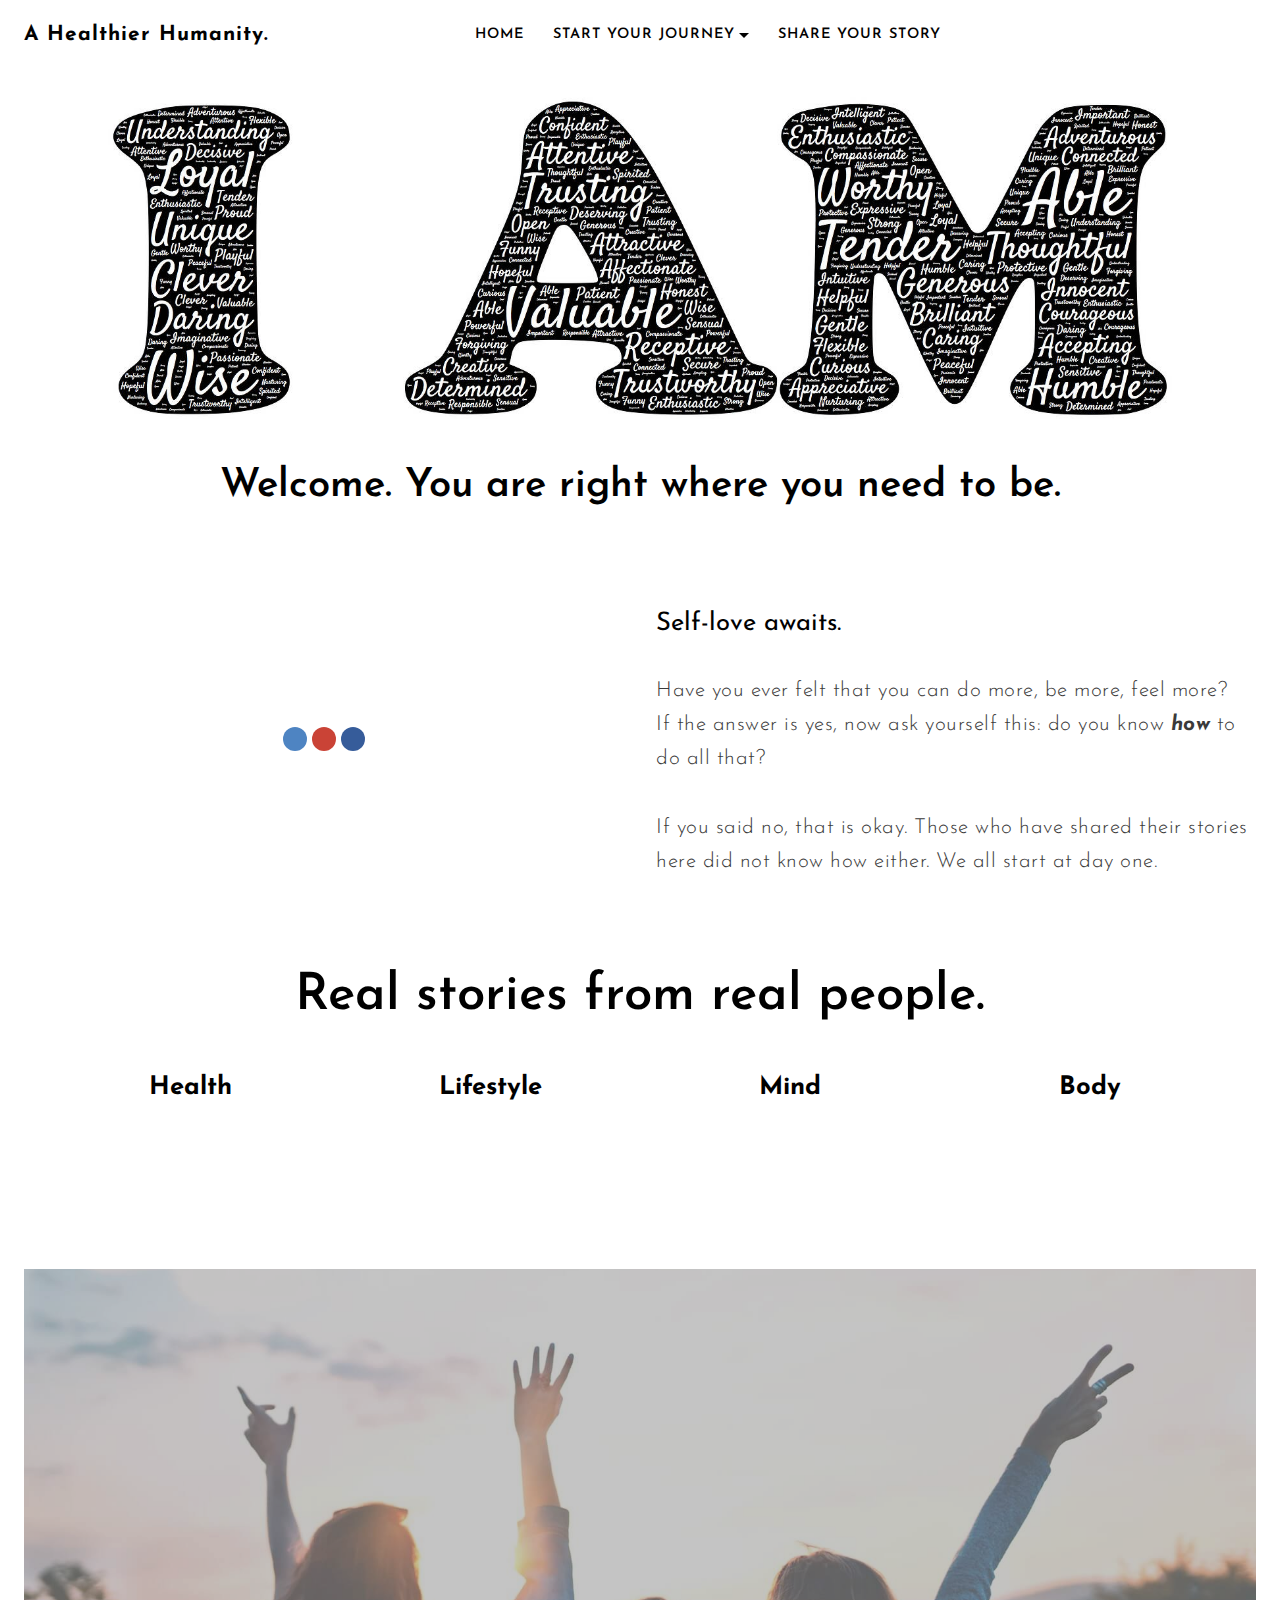
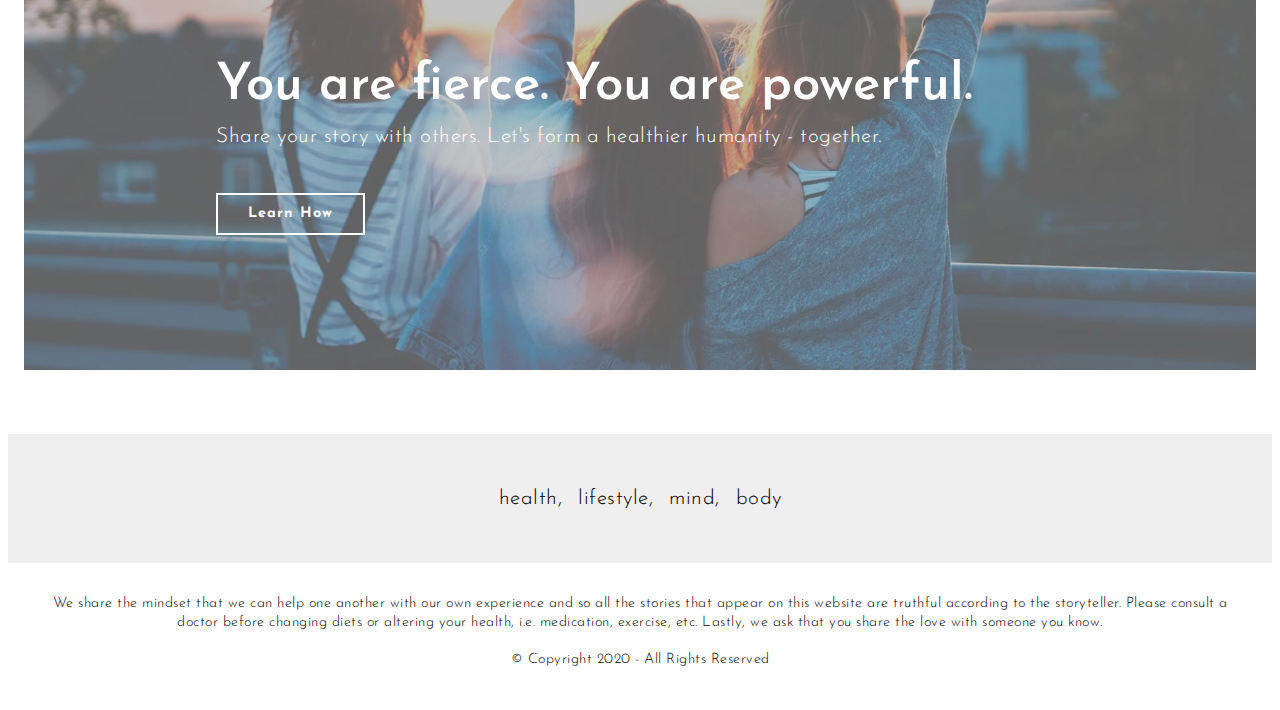
==== index.html @ 227a5965 "create github pages" ====
<!DOCTYPE html>
<html amp >
<head>
  <!-- Site made with Mobirise Website Builder v4.11.5, https://mobirise.com -->
  <meta charset="UTF-8">
  <meta http-equiv="X-UA-Compatible" content="IE=edge">
  <meta name="generator" content="Mobirise v4.11.5, mobirise.com">
  <meta name="viewport" content="width=device-width, initial-scale=1, minimum-scale=1">
  <link rel="shortcut icon" href="assets/images/94c85da1-ae36-4e20-93d0-7b2ddb6485ac-1-201-a.jpeg" type="image/x-icon">
  <meta name="description" content="">
  
  <title>Home</title>
  
<link rel="canonical" href="https://techniqsupport.github.io/ahealthierhumanity/">
 <style amp-boilerplate>body{-webkit-animation:-amp-start 8s steps(1,end) 0s 1 normal both;-moz-animation:-amp-start 8s steps(1,end) 0s 1 normal both;-ms-animation:-amp-start 8s steps(1,end) 0s 1 normal both;animation:-amp-start 8s steps(1,end) 0s 1 normal both}@-webkit-keyframes -amp-start{from{visibility:hidden}to{visibility:visible}}@-moz-keyframes -amp-start{from{visibility:hidden}to{visibility:visible}}@-ms-keyframes -amp-start{from{visibility:hidden}to{visibility:visible}}@-o-keyframes -amp-start{from{visibility:hidden}to{visibility:visible}}@keyframes -amp-start{from{visibility:hidden}to{visibility:visible}}</style>
<noscript><style amp-boilerplate>body{-webkit-animation:none;-moz-animation:none;-ms-animation:none;animation:none}</style></noscript>
<link href="https://fonts.googleapis.com/css?family=Josefin+Sans:100,100i,300,300i,400,400i,600,600i,700,700i&display=swap" rel="stylesheet">
 
 <style amp-custom> 
div,span,h1,h2,h3,h4,h5,h6,p,blockquote,a,ol,ul,li,figcaption,textarea,input{font: inherit;}*{-webkit-box-sizing: border-box;box-sizing: border-box;outline: none;}*:focus{outline: none;}body{position: relative;font-style: normal;line-height: 1.5;color: #000000;}section{background-color: #ffffff;background-position: 50% 50%;background-repeat: no-repeat;background-size: cover;overflow: hidden;padding: 30px 0;}h1,h2,h3,h4,h5,h6{margin: 0;padding: 0;}p,li,blockquote{letter-spacing: 0.5px;line-height: 1.7;}ul,ol,blockquote,p{margin-bottom: 0;margin-top: 0;}a{cursor: pointer;}a,a:hover{text-decoration: none;}a.mbr-iconfont:hover{text-decoration: none;}h1,h2,h3,h4,h5,h6,.display-1,.display-2,.display-4,.display-5,.display-7{word-break: break-word;word-wrap: break-word;font-weight: 300;}b,strong{font-weight: bold;}blockquote{padding: 10px 0 10px 20px;position: relative;border-left: 3px solid;}input:-webkit-autofill,input:-webkit-autofill:hover,input:-webkit-autofill:focus,input:-webkit-autofill:active{-webkit-transition-delay: 9999s;transition-delay: 9999s;-webkit-transition-property: background-color,color;-o-transition-property: background-color,color;transition-property: background-color,color;}html,body{height: auto;min-height: 100vh;}.mbr-section-title{margin: 0;padding: 0;font-style: normal;line-height: 1.2;width: 100%;}.mbr-section-subtitle{line-height: 1.3;width: 100%;}.mbr-text{font-style: normal;line-height: 1.6;width: 100%;}.mbr-white{color: #ffffff;}.mbr-black{color: #000000;}.align-left{text-align: left;}.align-left .list-item{justify-content: flex-start;}.align-center{text-align: center;}.align-center .list-item{justify-content: center;}.align-right{text-align: right;}.align-right .list-item{justify-content: flex-end;}@media (max-width: 767px){.align-left,.align-center,.align-right{text-align: center;}.align-left .list-item,.align-center .list-item,.align-right .list-item{justify-content: center;}}.mbr-light{font-weight: 300;}.mbr-regular{font-weight: 400;}.mbr-semibold{font-weight: 600;}.mbr-bold{font-weight: 700;}.icons-list a{margin: 0 1rem 0 0;}.icons-list a:last-child{margin: 0;}.mbr-figure{align-self: center;}.hidden{visibility: hidden;}.super-hide{display: none;}.inactive{-webkit-user-select: none;-moz-user-select: none;-ms-user-select: none;user-select: none;pointer-events: none;-webkit-user-drag: none;user-drag: none;}.mbr-overlay{position: absolute;bottom: 0;left: 0;right: 0;top: 0;z-index: 0;}.map-placeholder{display: none;}.map-placeholder h4{padding-top: 5rem;color: #767676;text-align: center;}.google-map,.google-map iframe{position: relative;width: 100%;height: 400px;}@media (max-width: 992px){.google-map,.google-map iframe{padding: 0;margin: 0;}}amp-img{width: 100%;}amp-img img{max-height: 100%;max-width: 100%;}img.mbr-temp{width: 100%;}.rounded{border-radius: 50%;}.is-builder .nodisplay + img[async],.is-builder .nodisplay + img[decoding="async"],.is-builder amp-img > a + img[async],.is-builder amp-img > a + img[decoding="async"]{display: none;}html:not(.is-builder) amp-img > a{position: absolute;top: 0;bottom: 0;left: 0;right: 0;z-index: 1;}.is-builder .temp-amp-sizer{position: absolute;}.is-builder amp-youtube .temp-amp-sizer,.is-builder amp-vimeo .temp-amp-sizer{position: static;}.mobirise-spinner{position: absolute;top: 50%;left: 40%;margin-left: 10%;-webkit-transform: translate3d(-50%,-50%,0);z-index: 4;}.mobirise-spinner em{width: 24px;height: 24px;background: #3ac;border-radius: 100%;display: inline-block;-webkit-animation: slide 1s infinite;}.mobirise-spinner em:nth-child(1){-webkit-animation-delay: 0.1s;}.mobirise-spinner em:nth-child(2){-webkit-animation-delay: 0.2s;}.mobirise-spinner em:nth-child(3){-webkit-animation-delay: 0.3s;}@-moz-keyframes slide{0%{-webkit-transform: scale(1);}50%{opacity: 0.3;-webkit-transform: scale(2);}100%{-webkit-transform: scale(1);}}@-webkit-keyframes slide{0%{-webkit-transform: scale(1);}50%{opacity: 0.3;-webkit-transform: scale(2);}100%{-webkit-transform: scale(1);}}@-o-keyframes slide{0%{-webkit-transform: scale(1);}50%{opacity: 0.3;-webkit-transform: scale(2);}100%{-webkit-transform: scale(1);}}@keyframes slide{0%{-webkit-transform: scale(1);}50%{opacity: 0.3;-webkit-transform: scale(2);}100%{-webkit-transform: scale(1);}}.mobirise-loader .amp-active > div{display: none;}.iconfont-wrapper{display: inline-block;}.mbr-flex{display: flex;}.flex-wrap{flex-wrap: wrap;}.mbr-jc-s{justify-content: flex-start;}.mbr-jc-c{justify-content: center;}.mbr-jc-e{justify-content: flex-end;}.mbr-row-reverse{flex-direction: row-reverse;}.mbr-column{flex-direction: column;}amp-img,img{height: 100%;width: 100%;}.hidden-slide{display: none;}.visible-slide{display: flex;}section,.container,.container-fluid{position: relative;word-wrap: break-word;}.mbr-fullscreen .mbr-overlay{min-height: 100vh;}.mbr-fullscreen{display: flex;align-items: center;height: 100vh;min-height: 100vh;padding: 3rem 0;}.container{padding: 0 1rem;width: 100%;margin-right: auto;margin-left: auto;}@media (max-width: 767px){.container{max-width: 540px;}} @media (min-width: 768px){.container{max-width: 780px;}} @media (min-width: 992px){.container{max-width: 960px;}} @media (min-width: 1200px){.container{max-width: 1400px;}}.container-fluid{width: 100%;padding: 0 1rem;}.btn{position: relative;font-weight: 700;margin: 0.4rem 0.8rem;border: 2px solid;font-style: normal;white-space: normal;transition: all 0.2s ease-in-out,box-shadow 2s ease-in-out;display: inline-flex;align-items: center;justify-content: center;word-break: break-word;overflow: hidden;line-height: 1.5;letter-spacing: 1px;}.btn-form{padding: 1rem 2rem;}.btn-form:hover{cursor: pointer;}.btn{padding: 10px 30px;border-radius: 0px;}.btn-sm{padding: 10px 30px;border-radius: 0px;}.btn-md{padding: 10px 30px;border-radius: 0px;}.btn-lg{padding: 10px 30px;border-radius: 0px;}form .btn,form .mbr-section-btn{margin: 0;}.note-popover .btn:after{display: none;}.mbr-section-btn{margin: 0 -0.8rem;font-size: 0;}nav .mbr-section-btn{margin-left: 0rem;margin-right: 0rem;}.btn .mbr-iconfont,.btn.btn-md .mbr-iconfont{cursor: pointer;margin: 0 0.8rem 0 0;}.btn-sm .mbr-iconfont{margin: 0 0.5rem 0 0;}[type="submit"]{-webkit-appearance: none;}section.menu{min-height: 70px;}.menu-container{display: flex;-webkit-box-pack: justify;-ms-flex-pack: justify;justify-content: space-between;align-items: center;min-height: 70px;}@media (max-width: 991px){.menu-container{max-width: 100%;padding: 0 2rem;}} @media (max-width: 767px){.menu-container{padding: 0 1rem;}}.navbar{z-index: 100;width: 100%;}.navbar-fixed-top{position: fixed;top: 0;}.navbar-brand{display: flex;align-items: center;word-break: break-word;z-index: 1;}.navbar-logo{margin: 0 0.8rem 0 0;}@media (max-width: 767px){.navbar-logo amp-img{max-height: 55px;max-width: 55px;}}.navbar-caption-wrap{display: flex;}.navbar .navbar-collapse{display: flex;-ms-flex-preferred-size: auto;flex-basis: auto;align-items: center;justify-content: flex-end;}@media (max-width: 991px){.navbar .navbar-collapse{display: none;position: absolute;top: 0;right: 0;height: 100vh;padding: 70px 2rem 1rem;z-index: 1;}}@media (max-width: 991px){.navbar.opened .navbar-collapse.show,.navbar.opened .navbar-collapse.collapsing{display: block;}.is-builder .navbar-collapse{position: fixed;}}.navbar-nav{list-style-type: none;display: flex;flex-wrap: wrap;padding-left: 0;min-width: 10rem;}@media (max-width: 991px){.navbar-nav{flex-direction: column;}} .navbar-nav .mbr-iconfont{margin: 0 0.2rem 0 0;}.nav-item{word-break: break-all;}.nav-link{display: flex;align-items: center;justify-content: center;}.nav-link,.navbar-caption{transition: all 0.2s;letter-spacing: 1px;}.nav-dropdown .dropdown-menu{min-width: 10rem;position: absolute;left: 0;padding: 1.25rem 0;}.nav-dropdown .dropdown-menu .dropdown-item{line-height: 2;display: flex;justify-content: center;align-items: center;padding: 0.25rem 1.5rem;white-space: nowrap;}.nav-dropdown .dropdown-menu .dropdown{position: relative;}.dropdown-menu .dropdown:hover > .dropdown-menu{opacity: 1;pointer-events: all;}.nav-dropdown .dropdown-submenu{top: 0;left: 100%;margin: 0;}.nav-item.dropdown{position: relative;}.nav-item.dropdown .dropdown-menu{opacity: 0;pointer-events: none;}.nav-item.dropdown:hover > .dropdown-menu{opacity: 1;pointer-events: all;}.link.dropdown-toggle:after{content: "";margin-left: 0.25rem;border-top: 0.35em solid;border-right: 0.35em solid transparent;border-left: 0.35em solid transparent;border-bottom: 0;}.navbar .dropdown.open > .dropdown-menu{display: block;}@media (max-width: 991px){.is-builder .nav-dropdown .dropdown-menu{position: relative;}.nav-dropdown .dropdown-submenu{left: 0;}.nav-dropdown .dropdown-menu .dropdown-item{padding: 0.25rem 1.5rem;margin: 0;justify-content: center;}.nav-dropdown .dropdown-menu .dropdown-item:after{right: auto;}.navbar.opened .dropdown-menu{top: 0;}.dropdown-toggle[data-toggle="dropdown-submenu"]:after{content: "";margin-left: 0.25rem;border-top: 0.35em solid;border-right: 0.35em solid transparent;border-left: 0.35em solid transparent;border-bottom: 0;top: 55%;}}.navbar-buttons{display: flex;flex-wrap: wrap;align-items: center;justify-content: center;}@media (max-width: 991px){.navbar-buttons{flex-direction: column;}}.menu-social-list{display: flex;align-items: center;justify-content: center;flex-wrap: wrap;}.menu-social-list a{margin: 0 0.5rem;}.menu-social-list a span{font-size: 1rem;}button.navbar-toggler{position: absolute;right: 20px;top: 25px;width: 31px;height: 20px;cursor: pointer;-webkit-transition: all .2s;-o-transition: all .2s;transition: all .2s;-ms-flex-item-align: center;-ms-grid-row-align: center;align-self: center;}.hamburger span{position: absolute;right: 0;width: 30px;height: 2px;border-right: 5px;}.hamburger span:nth-child(1){top: 0;transition: all .2s;}.hamburger span:nth-child(2){top: 8px;transition: all .15s;}.hamburger span:nth-child(3){top: 8px;transition: all .15s;}.hamburger span:nth-child(4){top: 16px;transition: all .2s;}nav.opened .navbar-toggler:not(.hide) .hamburger span:nth-child(1){top: 8px;width: 0;opacity: 0;right: 50%;transition: all .2s;}nav.opened .navbar-toggler:not(.hide) .hamburger span:nth-child(2){-webkit-transform: rotate(45deg);transform: rotate(45deg);transition: all .25s;}nav.opened .navbar-toggler:not(.hide) .hamburger span:nth-child(3){-webkit-transform: rotate(-45deg);transform: rotate(-45deg);transition: all .25s;}nav.opened .navbar-toggler:not(.hide) .hamburger span:nth-child(4){top: 8px;width: 0;opacity: 0;right: 50%;transition: all .2s;}.ampstart-btn.hamburger{position: absolute;top: 25px;right: 15px;margin-left: auto;height: 20px;width: 30px;background: none;border: none;cursor: pointer;z-index: 1000;}@media (min-width: 992px){.ampstart-btn,amp-sidebar{display: none;}.dropdown-menu .dropdown-toggle:after{content: "";border-bottom: 0.35em solid transparent;border-left: 0.35em solid;border-right: 0;border-top: 0.35em solid transparent;margin-left: 0.3rem;margin-top: -0.3077em;position: absolute;right: 1.1538em;top: 50%;}}.close-sidebar{width: 30px;height: 30px;position: relative;cursor: pointer;background-color: transparent;border: none;}.close-sidebar span{position: absolute;left: 0;width: 30px;height: 2px;border-right: 5px;}.close-sidebar span:nth-child(1){transform: rotate(-45deg);}.close-sidebar span:nth-child(2){transform: rotate(45deg);}.builder-sidebar{position: relative;height: 100vh;min-width: 10rem;z-index: 1030;padding: 1rem 2rem;max-width: 20rem;}.builder-sidebar .dropdown:hover > .dropdown-menu{position: relative;text-align: center;}section.sidebar-open:before{content: '';position: fixed;top: 0;bottom: 0;right: 0;left: 0;background-color: rgba(0,0,0,0.2);z-index: 1040;}#sidebar{background: transparent;}.is-builder section.horizontal-menu .ampstart-btn{display: none;}.is-builder section.horizontal-menu .dropdown-menu{z-index: auto;opacity: 1;pointer-events: auto;}.is-builder .menu{overflow: visible;}.card-title{margin: 0;}.card{position: relative;background-color: transparent;border: none;border-radius: 0;width: 100%;padding: 0 1rem;}@media (max-width: 767px){.card:not(.last-child){padding-bottom: 2rem;}} .card .card-img{width: auto;border-radius: 0;}.card .card-wrapper{height: 100%;}@media (max-width: 767px){.card .card-wrapper{flex-direction: column;}} .card img{height: 100%;-o-object-fit: cover;object-fit: cover;-o-object-position: center;object-position: center;}.card-inner,.items-list{display: flex;flex-direction: column;}.items-list{list-style-type: none;padding: 0;}.items-list .list-item{padding: 1rem 2rem;}.card-head{padding: 1.5rem 2rem;}.card-price-wrap{padding: 1rem 2rem;}.card-button{padding: 1rem;margin: 0;}.timeline-wrap{position: relative;}.timeline-wrap .iconBackground{position: absolute;left: 50%;width: 20px;height: 20px;line-height: 30px;text-align: center;border-radius: 50%;font-size: 30px;display: inline-block;background-color: #232323;top: 20px;margin: 0 0 0 -10px;}@media (max-width: 767px){.timeline-wrap .iconBackground{left: 0;}}.separline{position: relative;}@media (max-width: 767px){.separline:not(.last-child){padding-bottom: 2rem;}} .separline:before{position: absolute;content: "";width: 2px;background-color: #232323;left: calc(50% - 1px);height: calc(100% - 20px);top: 40px;}@media (max-width: 767px){.separline:before{left: 0;}}.gallery-img-wrap{position: relative;height: 100%;}.gallery-img-wrap:hover{cursor: pointer;}.gallery-img-wrap:hover .icon-wrap,.gallery-img-wrap:hover .caption-on-hover{opacity: 1;}.gallery-img-wrap:hover:after{opacity: .5;}.gallery-img-wrap amp-img{height: 100%;}.gallery-img-wrap:after{content: "";position: absolute;top: 0;bottom: 0;left: 0;right: 0;background: #000;opacity: 0;transition: opacity 0.3s;pointer-events: none;}.gallery-img-wrap .icon-wrap,.gallery-img-wrap .img-caption{z-index: 3;pointer-events: none;position: absolute;}.gallery-img-wrap .icon-wrap,.gallery-img-wrap .caption-on-hover{opacity: 0;transition: opacity 0.3s;}.gallery-img-wrap .icon-wrap{left: 50%;top: 50%;transform: translate(-50%,-50%);background-color: #fff;padding: .5rem;border-radius: 50%;}.gallery-img-wrap .amp-iconfont{color: #000;font-size: 1rem;width: 1rem;display: block;}.gallery-img-wrap .img-caption{left: 0;right: 0;}.gallery-img-wrap .img-caption.caption-top{top: 0;}.gallery-img-wrap .img-caption.caption-bottom{bottom: 0;}.gallery-img-wrap .img-caption:not(.caption-on-hover):after{content: "";position: absolute;top: 0;left: 0;right: 0;height: 100%;transition: opacity 0.3s;z-index: -1;pointer-events: none;}@media (max-width: 767px){.gallery-img-wrap:after,.gallery-img-wrap:hover:after,.gallery-img-wrap .icon-wrap{display: none;}.gallery-img-wrap .caption-on-hover{opacity: 1;}}.is-builder .gallery-img-wrap .icon-wrap,.is-builder .gallery-img-wrap .img-caption > *{pointer-events: all;}.amp-carousel-button,.dots-wrapper .dots span{transition: all 0.4s;cursor: pointer;outline: none;}.amp-carousel-button{border-radius: 50%;border: 10px transparent solid;transform: scale(1.5) translateY(-50%);height: 45px;width: 45px;}.amp-carousel-button:hover{opacity: 1;}.dots-wrapper .dots{display: inline-block;margin: 4px 8px;}.dots-wrapper .dots span{border-radius: 12px;display: block;height: 24px;width: 24px;border: 10px solid #cccccc;}.dots-wrapper .dots span.current{width: 40px;}.amp-carousel-button-next{background-position: 75% 50%;}.amp-carousel-button-prev{background-position: 25% 50%;}button.btn-img{cursor: pointer;}.is-builder .preview button.btn-img{opacity: 0.5;position: relative;pointer-events: none;}amp-image-lightbox,.lightbox{background: rgba(0,0,0,0.8);display: flex;flex-wrap: wrap;align-items: center;justify-content: center;width: 100%;height: 100%;overflow: auto;}amp-image-lightbox a.control,.lightbox a.control{position: absolute;cursor: default;top: 0;right: 0;}amp-image-lightbox .close,.lightbox .close{background: none;border: none;position: absolute;top: 15px;right: 25px;width: 32px;height: 32px;cursor: pointer;z-index: 1000;}amp-image-lightbox .close:before,amp-image-lightbox .close:after,.lightbox .close:before,.lightbox .close:after{position: absolute;top: 0;right: 15px;content: ' ';height: 32px;width: 2px;background-color: #fff;}amp-image-lightbox .close:before,.lightbox .close:before{transform: rotate(45deg);}amp-image-lightbox .close:after,.lightbox .close:after{transform: rotate(-45deg);}amp-image-lightbox .video-block,.lightbox .video-block{width: 100%;}div[submit-success] > *,div[submit-error] > *{padding: 1rem;margin-bottom: 1rem;}.form-block{z-index: 1;background-color: transparent;padding: 3rem;position: relative;overflow: hidden;}.form-block .mbr-overlay{z-index: -1;}@media (max-width: 991px){.form-block{padding: 1rem;}}form input,form textarea,form select{padding: 11px 1rem;line-height: 1.6;width: 100%;background: #ffffff;border-width: 1px;border-style: solid;border-color: #efefef;border-radius: 0;color: #000000;}form input:focus,form textarea:focus,form select:focus{outline: none;}form input[type="checkbox"],form input[type="radio"]{border: none;background: none;width: auto;}form .field{padding-bottom: 0.5rem;padding-top: 0.5rem;}form textarea.field-input{height: 150px;}form .fieldset{display: flex;justify-content: center;flex-wrap: wrap;align-items: center;}textarea[type="hidden"]{display: none;}.form-check{margin-bottom: 0;}.form-check-label{padding-left: 0;}.form-check-input{position: relative;margin: 4px;}.form-check-inline{display: -webkit-inline-box;display: -ms-inline-flexbox;display: inline-flex;-webkit-box-align: center;-ms-flex-align: center;align-items: center;padding-left: 0;margin-right: .75rem;}.mbr-row,.mbr-form-row{display: -webkit-box;display: -ms-flexbox;display: flex;-ms-flex-wrap: wrap;flex-wrap: wrap;margin-left: -1rem;margin-right: -1rem;}.mbr-form-row{margin-left: -0.5rem;margin-right: -0.5rem;}.mbr-form-row > [class*="mbr-col"]{padding-left: 0.5rem;padding-right: 0.5rem;}@media (max-width: 767px){.mbr-col,.mbr-col-auto{padding-right: 1rem;padding-left: 1rem;}.mbr-col-sm-12{-ms-flex: 0 0 100%;-webkit-box-flex: 0;flex: 0 0 100%;max-width: 100%;padding-right: 1rem;padding-left: 1rem;}}.mbr-col{-ms-flex: 1 1 auto;-webkit-box-flex: 1;flex: 1 1 auto;max-width: 100%;}.mbr-col-auto{-ms-flex: 0 0 auto;flex: 0 0 auto;width: auto;}@media (min-width: 768px){.mbr-col,.mbr-col-auto{padding-right: 1rem;padding-left: 1rem;}.mbr-col-md-2{-ms-flex: 0 0 16.6666666667%;-webkit-box-flex: 0;flex: 0 0 16.6666666667%;max-width: 16.6666666667%;padding-right: 1rem;padding-left: 1rem;}.mbr-col-md-3{-ms-flex: 0 0 25%;-webkit-box-flex: 0;flex: 0 0 25%;max-width: 25%;padding-right: 1rem;padding-left: 1rem;}.mbr-col-md-4{-ms-flex: 0 0 33.3333333333%;-webkit-box-flex: 0;flex: 0 0 33.3333333333%;max-width: 33.3333333333%;padding-right: 1rem;padding-left: 1rem;}.mbr-col-md-5{-ms-flex: 0 0 41.6666666667%;-webkit-box-flex: 0;flex: 0 0 41.6666666667%;max-width: 41.6666666667%;padding-right: 1rem;padding-left: 1rem;}.mbr-col-md-6{-ms-flex: 0 0 50%;-webkit-box-flex: 0;flex: 0 0 50%;max-width: 50%;padding-right: 1rem;padding-left: 1rem;}.mbr-col-md-7{-ms-flex: 0 0 58.3333333333%;-webkit-box-flex: 0;flex: 0 0 58.3333333333%;max-width: 58.3333333333%;padding-right: 1rem;padding-left: 1rem;}.mbr-col-md-8{-ms-flex: 0 0 66.6666666667%;-webkit-box-flex: 0;flex: 0 0 66.6666666667%;max-width: 66.6666666667%;padding-right: 1rem;padding-left: 1rem;}.mbr-col-md-10{-ms-flex: 0 0 83.3333333333%;-webkit-box-flex: 0;flex: 0 0 83.3333333333%;max-width: 83.3333333333%;padding-right: 1rem;padding-left: 1rem;}.mbr-col-md-12{-ms-flex: 0 0 100%;-webkit-box-flex: 0;flex: 0 0 100%;max-width: 100%;padding-right: 1rem;padding-left: 1rem;}}@media (min-width: 992px){.mbr-col,.mbr-col-auto{padding-right: 1rem;padding-left: 1rem;}.mbr-col-lg-2{-ms-flex: 0 0 16.6666666667%;-webkit-box-flex: 0;flex: 0 0 16.6666666667%;max-width: 16.6666666667%;padding-right: 1rem;padding-left: 1rem;}.mbr-col-lg-3{-ms-flex: 0 0 25%;-webkit-box-flex: 0;flex: 0 0 25%;max-width: 25%;padding-right: 1rem;padding-left: 1rem;}.mbr-col-lg-4{-ms-flex: 0 0 33.3333333333%;-webkit-box-flex: 0;flex: 0 0 33.3333333333%;max-width: 33.3333333333%;padding-right: 1rem;padding-left: 1rem;}.mbr-col-lg-5{-ms-flex: 0 0 41.6666666667%;-webkit-box-flex: 0;flex: 0 0 41.6666666667%;max-width: 41.6666666667%;padding-right: 1rem;padding-left: 1rem;}.mbr-col-lg-6{-ms-flex: 0 0 50%;-webkit-box-flex: 0;flex: 0 0 50%;max-width: 50%;padding-right: 1rem;padding-left: 1rem;}.mbr-col-lg-7{-ms-flex: 0 0 58.3333333333%;-webkit-box-flex: 0;flex: 0 0 58.3333333333%;max-width: 58.3333333333%;padding-right: 1rem;padding-left: 1rem;}.mbr-col-lg-8{-ms-flex: 0 0 66.6666666667%;-webkit-box-flex: 0;flex: 0 0 66.6666666667%;max-width: 66.6666666667%;padding-right: 1rem;padding-left: 1rem;}.mbr-col-lg-9{-ms-flex: 0 0 75%;-webkit-box-flex: 0;flex: 0 0 75%;max-width: 75%;padding-right: 1rem;padding-left: 1rem;}.mbr-col-lg-10{-ms-flex: 0 0 83.3333333333%;-webkit-box-flex: 0;flex: 0 0 83.3333333333%;max-width: 83.3333333333%;padding-right: 1rem;padding-left: 1rem;}.mbr-col-lg-12{-ms-flex: 0 0 100%;-webkit-box-flex: 0;flex: 0 0 100%;max-width: 100%;padding-right: 1rem;padding-left: 1rem;}}@media (min-width: 992px){.lg-pb{padding-bottom: 3rem;}}@media (max-width: 991px){.md-pb{padding-bottom: 2rem;}}.mbr-pt-1,.mbr-py-1{padding-top: 0.5rem;}.mbr-pb-1,.mbr-py-1{padding-bottom: 0.5rem;}.mbr-px-1{padding-left: 0.5rem;padding-right: 0.5rem;}.mbr-p-1{padding: 0.5rem;}.mbr-pt-2,.mbr-py-2{padding-top: 1rem;}.mbr-pb-2,.mbr-py-2{padding-bottom: 1rem;}.mbr-px-2{padding-left: 1rem;padding-right: 1rem;}.mbr-p-2{padding: 1rem;}.mbr-pt-3,.mbr-py-3{padding-top: 1.5rem;}.mbr-pb-3,.mbr-py-3{padding-bottom: 1.5rem;}.mbr-px-3{padding-left: 1.5rem;padding-right: 1.5rem;}.mbr-p-3{padding: 1.5rem;}.mbr-pt-4,.mbr-py-4{padding-top: 2rem;}.mbr-pb-4,.mbr-py-4{padding-bottom: 2rem;}.mbr-px-4{padding-left: 2rem;padding-right: 2rem;}.mbr-p-4{padding: 2rem;}.mbr-pt-5,.mbr-py-5{padding-top: 3rem;}.mbr-pb-5,.mbr-py-5{padding-bottom: 3rem;}.mbr-px-5{padding-left: 3rem;padding-right: 3rem;}.mbr-p-5{padding: 3rem;}@media (max-width: 991px){.mbr-p-3,.mbr-p-4,.mbr-p-5{padding: 1rem;}.mbr-px-4,.mbr-px-5{padding-left: 1rem;padding-right: 1rem;}.mbr-py-3,.mbr-py-4,.mbr-py-5{padding-top: 1rem;padding-bottom: 1rem;}}.mbr-ml-auto{margin-left: auto;}.mbr-mr-auto{margin-right: auto;}.mbr-m-auto{margin: auto;}#scrollToTopMarker{position: absolute;width: 0px;height: 0px;top: 300px;}#scrollToTopButton{position: fixed;bottom: 25px;right: 25px;opacity: .4;z-index: 5000;font-size: 32px;height: 60px;width: 60px;border: none;border-radius: 3px;cursor: pointer;}#scrollToTopButton:focus{outline: none;}#scrollToTopButton a:before{content: '';position: absolute;height: 40%;top: 36%;width: 2px;left: calc(50% - 1px);}#scrollToTopButton a:after{content: '';position: absolute;border-top: 2px solid;border-right: 2px solid;width: 40%;height: 40%;left: calc(30% - 1px);bottom: 30%;transform: rotate(-45deg);}.is-builder #scrollToTopButton a:after{left: 30%;}.mbr-gray{color: #3a3a3a;}@media (min-width: 1400px){.container-fluid{padding-right: 6rem;padding-left: 6rem;}}
body{font-family: Josefin Sans;}blockquote{border-color: #4e84c2;}div[submit-success] > *{background: #365c9a;color: #ffffff;}div[submit-error] > *{background: #b2ccd2;color: #000000;}.display-1{font-family: 'Josefin Sans',sans-serif;font-size: 3.2rem;line-height: 1;}.display-2{font-family: 'Josefin Sans',sans-serif;font-size: 2.5rem;line-height: 1.2;}.display-4{font-family: 'Josefin Sans',sans-serif;font-size: 0.9rem;line-height: 1.3;}.display-5{font-family: 'Josefin Sans',sans-serif;font-size: 1.6rem;line-height: 1.4;}.display-7{font-family: 'Josefin Sans',sans-serif;font-size: 1.3rem;line-height: 1.65;}.mbr-form input,.mbr-form textarea,.mbr-form select{font-family: 'Josefin Sans',sans-serif;font-size: 1rem;line-height: 1.6;}@media (max-width: 768px){.display-1{font-size: 2.56rem;font-size: calc( 1.77rem + (3.2 - 1.77) * ((100vw - 20rem) / (48 - 20)));line-height: calc( 1.4 * (1.77rem + (3.2 - 1.77) * ((100vw - 20rem) / (48 - 20))));}.display-2{font-size: 2rem;font-size: calc( 1.525rem + (2.5 - 1.525) * ((100vw - 20rem) / (48 - 20)));line-height: calc( 1.4 * (1.525rem + (2.5 - 1.525) * ((100vw - 20rem) / (48 - 20))));}.display-4{font-size: 0.72rem;font-size: calc( 0.965rem + (0.9 - 0.965) * ((100vw - 20rem) / (48 - 20)));line-height: calc( 1.4 * (0.965rem + (0.9 - 0.965) * ((100vw - 20rem) / (48 - 20))));}.display-5{font-size: 1.28rem;font-size: calc( 1.21rem + (1.6 - 1.21) * ((100vw - 20rem) / (48 - 20)));line-height: calc( 1.4 * (1.21rem + (1.6 - 1.21) * ((100vw - 20rem) / (48 - 20))));}.display-7{font-size: 1.04rem;font-size: calc( 1.105rem + (1.3 - 1.105) * ((100vw - 20rem) / (48 - 20)));line-height: calc( 1.4 * (1.105rem + (1.3 - 1.105) * ((100vw - 20rem) / (48 - 20))));}}.display-1 .mbr-iconfont-btn{font-size: 3.2rem;width: 3.2rem;}.display-2 .mbr-iconfont-btn{font-size: 2.5rem;width: 2.5rem;}.display-4 .mbr-iconfont-btn{font-size: 0.9rem;width: 0.9rem;}.display-5 .mbr-iconfont-btn{font-size: 1.6rem;width: 1.6rem;}.display-7 .mbr-iconfont-btn{font-size: 1.3rem;width: 1.3rem;}.bg-primary{background-color: #4e84c2;}.bg-success{background-color: #365c9a;}.bg-info{background-color: #ca4336;}.bg-warning{background-color: #fac769;}.bg-danger{background-color: #b2ccd2;}.btn-secondary,.btn-secondary:active,.btn-secondary.active{background-color: #ca4336;border-color: #ca4336;color: #ffffff;}.btn-secondary:hover,.btn-secondary:focus,.btn-secondary.focus{background-color: #7a2820;border-color: #7a2820;color: #ffffff;}.btn-secondary.disabled,.btn-secondary:disabled{color: #ffffff;background-color: #7a2820;border-color: #7a2820;}.btn-info,.btn-info:active,.btn-info.active{background-color: #ca4336;border-color: #ca4336;color: #ffffff;}.btn-info:hover,.btn-info:focus,.btn-info.focus{background-color: #7a2820;border-color: #7a2820;color: #ffffff;}.btn-info.disabled,.btn-info:disabled{color: #ffffff;background-color: #7a2820;border-color: #7a2820;}.btn-success,.btn-success:active,.btn-success.active{background-color: #365c9a;border-color: #365c9a;color: #ffffff;}.btn-success:hover,.btn-success:focus,.btn-success.focus{background-color: #1c2f4e;border-color: #1c2f4e;color: #ffffff;}.btn-success.disabled,.btn-success:disabled{color: #ffffff;background-color: #1c2f4e;border-color: #1c2f4e;}.btn-warning,.btn-warning:active,.btn-warning.active{background-color: #fac769;border-color: #fac769;color: #614003;}.btn-warning:hover,.btn-warning:focus,.btn-warning.focus{background-color: #f5a208;border-color: #f5a208;color: #614003;}.btn-warning.disabled,.btn-warning:disabled{color: #614003;background-color: #f5a208;border-color: #f5a208;}.btn-danger,.btn-danger:active,.btn-danger.active{background-color: #b2ccd2;border-color: #b2ccd2;color: #ffffff;}.btn-danger:hover,.btn-danger:focus,.btn-danger.focus{background-color: #72a1ac;border-color: #72a1ac;color: #ffffff;}.btn-danger.disabled,.btn-danger:disabled{color: #ffffff;background-color: #72a1ac;border-color: #72a1ac;}.btn-primary,.btn-primary:active,.btn-primary.active{background-color: #4e84c2;border-color: #4e84c2;color: #ffffff;}.btn-primary:hover,.btn-primary:focus,.btn-primary.focus{background-color: #2c527e;border-color: #2c527e;color: #ffffff;}.btn-primary.disabled,.btn-primary:disabled{color: #ffffff;background-color: #2c527e;border-color: #2c527e;}.btn-black,.btn-black:active,.btn-black.active{background-color: #010101;border-color: #010101;color: #ffffff;}.btn-black:hover,.btn-black:focus,.btn-black.focus{background-color: #000000;border-color: #000000;color: #ffffff;}.btn-black.disabled,.btn-black:disabled{color: #ffffff;background-color: #000000;border-color: #000000;}.btn-white,.btn-white:active,.btn-white.active{background-color: #fcfcfc;border-color: #fcfcfc;color: #7d7d7d;}.btn-white:hover,.btn-white:focus,.btn-white.focus{background-color: #c9c9c9;border-color: #c9c9c9;color: #7d7d7d;}.btn-white.disabled,.btn-white:disabled{color: #7d7d7d;background-color: #c9c9c9;border-color: #c9c9c9;}.btn-primary-outline,.btn-primary-outline:active,.btn-primary-outline.active{background: none;border-color: #4e84c2;color: #4e84c2;}.btn-primary-outline:hover,.btn-primary-outline:focus,.btn-primary-outline.focus{color: #ffffff;background-color: #4e84c2;border-color: #4e84c2;}.btn-primary-outline.disabled,.btn-primary-outline:disabled{color: #ffffff;background-color: #4e84c2;border-color: #4e84c2;}.btn-secondary-outline,.btn-secondary-outline:active,.btn-secondary-outline.active{background: none;border-color: #ca4336;color: #ca4336;}.btn-secondary-outline:hover,.btn-secondary-outline:focus,.btn-secondary-outline.focus{color: #ffffff;background-color: #ca4336;border-color: #ca4336;}.btn-secondary-outline.disabled,.btn-secondary-outline:disabled{color: #ffffff;background-color: #ca4336;border-color: #ca4336;}.btn-info-outline,.btn-info-outline:active,.btn-info-outline.active{background: none;border-color: #ca4336;color: #ca4336;}.btn-info-outline:hover,.btn-info-outline:focus,.btn-info-outline.focus{color: #ffffff;background-color: #ca4336;border-color: #ca4336;}.btn-info-outline.disabled,.btn-info-outline:disabled{color: #ffffff;background-color: #ca4336;border-color: #ca4336;}.btn-success-outline,.btn-success-outline:active,.btn-success-outline.active{background: none;border-color: #365c9a;color: #365c9a;}.btn-success-outline:hover,.btn-success-outline:focus,.btn-success-outline.focus{color: #ffffff;background-color: #365c9a;border-color: #365c9a;}.btn-success-outline.disabled,.btn-success-outline:disabled{color: #ffffff;background-color: #365c9a;border-color: #365c9a;}.btn-warning-outline,.btn-warning-outline:active,.btn-warning-outline.active{background: none;border-color: #fac769;color: #fac769;}.btn-warning-outline:hover,.btn-warning-outline:focus,.btn-warning-outline.focus{color: #614003;background-color: #fac769;border-color: #fac769;}.btn-warning-outline.disabled,.btn-warning-outline:disabled{color: #614003;background-color: #fac769;border-color: #fac769;}.btn-danger-outline,.btn-danger-outline:active,.btn-danger-outline.active{background: none;border-color: #b2ccd2;color: #b2ccd2;}.btn-danger-outline:hover,.btn-danger-outline:focus,.btn-danger-outline.focus{color: #ffffff;background-color: #b2ccd2;border-color: #b2ccd2;}.btn-danger-outline.disabled,.btn-danger-outline:disabled{color: #ffffff;background-color: #b2ccd2;border-color: #b2ccd2;}.btn-black-outline,.btn-black-outline:active,.btn-black-outline.active{background: none;border-color: #010101;color: #010101;}.btn-black-outline:hover,.btn-black-outline:focus,.btn-black-outline.focus{color: #ffffff;background-color: #010101;border-color: #010101;}.btn-black-outline.disabled,.btn-black-outline:disabled{color: #ffffff;background-color: #010101;border-color: #010101;}.btn-white-outline,.btn-white-outline:active,.btn-white-outline.active{background: none;border-color: #fcfcfc;color: #fcfcfc;}.btn-white-outline:hover,.btn-white-outline:focus,.btn-white-outline.focus{color: #7d7d7d;background-color: #fcfcfc;border-color: #fcfcfc;}.btn-white-outline.disabled,.btn-white-outline:disabled{color: #7d7d7d;background-color: #fcfcfc;border-color: #fcfcfc;}.text-primary{color: #4e84c2;}.text-secondary{color: #ca4336;}.text-success{color: #365c9a;}.text-info{color: #ca4336;}.text-warning{color: #fac769;}.text-danger{color: #b2ccd2;}.text-white{color: #fcfcfc;}.text-black{color: #010101;}a[class*="text-"],.amp-iconfont,.mbr-iconfont{transition: 0.2s ease-in-out;}.amp-iconfont{color: #4e84c2;}a.text-primary:hover,a.text-primary:focus{color: #1f3a59;}a.text-secondary:hover,a.text-secondary:focus{color: #521b15;}a.text-success:hover,a.text-success:focus{color: #0e1829;}a.text-info:hover,a.text-info:focus{color: #521b15;}a.text-warning:hover,a.text-warning:focus{color: #c38107;}a.text-danger:hover,a.text-danger:focus{color: #578994;}a.text-white:hover,a.text-white:focus{color: #e6e6e6;}a.text-black:hover,a.text-black:focus{color: #cccccc;}.alert-success{background-color: #365c9a;}.alert-info{background-color: #ca4336;}.alert-warning{background-color: #fac769;}.alert-danger{background-color: #b2ccd2;}.mbr-plan-header.bg-primary .mbr-plan-subtitle,.mbr-plan-header.bg-primary .mbr-plan-price-desc{color: #adc6e3;}.mbr-plan-header.bg-success .mbr-plan-subtitle,.mbr-plan-header.bg-success .mbr-plan-price-desc{color: #7e9ed2;}.mbr-plan-header.bg-info .mbr-plan-subtitle,.mbr-plan-header.bg-info .mbr-plan-price-desc{color: #f5dad7;}.mbr-plan-header.bg-warning .mbr-plan-subtitle,.mbr-plan-header.bg-warning .mbr-plan-price-desc{color: #ffffff;}.mbr-plan-header.bg-danger .mbr-plan-subtitle,.mbr-plan-header.bg-danger .mbr-plan-price-desc{color: #ffffff;}.mobirise-spinner em:nth-child(1){background: #4e84c2;}.mobirise-spinner em:nth-child(2){background: #ca4336;}.mobirise-spinner em:nth-child(3){background: #365c9a;}amp-carousel{overflow: hidden;}#scrollToTopMarker{display: none;}#scrollToTopButton{background-color: #ffffff;}#scrollToTopButton a:before{background: #000000;}#scrollToTopButton a:after{border-top-color: #000000;border-right-color: #000000;}.cid-rx9euI872S{background-color: #ffffff;overflow: visible;}.cid-rx9euI872S .navbar{background: #ffffff;}.cid-rx9euI872S .navbar-caption{line-height: inherit;}@media (max-width: 991px){.cid-rx9euI872S .navbar .navbar-collapse{background: #ffffff;}}.cid-rx9euI872S .nav-link{margin: .667em 1em;padding: 0;}.cid-rx9euI872S .dropdown-item.active,.cid-rx9euI872S .dropdown-item:active{background-color: transparent;}.cid-rx9euI872S .dropdown-menu{background: #ffffff;}.cid-rx9euI872S .hamburger span{background-color: #3a3a3a;}.cid-rx9euI872S .builder-sidebar{background-color: #ffffff;}.cid-rx9euI872S .close-sidebar:focus{outline: 2px auto #4e84c2;}.cid-rx9euI872S .close-sidebar span{background-color: #3a3a3a;}.cid-rx9euI872S .iconfont-wrapper{height: 1.6rem;width: 1.6rem;display: inline-block;}.cid-rx9euI872S .iconfont-wrapper .amp-iconfont{vertical-align: middle;font-size: 1.6rem;width: 1.6rem;color: #3a3a3a;}.cid-rx9euI872S .dropdown-item{background-color: transparent;border-bottom: 1px solid #efefef;}.cid-rx9euI872S .dropdown-menu{padding: 0;}@media (min-width: 992px){.cid-rx9euI872S .navbar-collapse{width: 65%;justify-content: space-between;align-self: center;}}.cid-rfS08o2QNq{padding-top: 11rem;padding-bottom: 11rem;background-image: url("assets/images/mbr-1920x1483.jpg");}.cid-rfS08o2QNq .mbr-section-title,.cid-rfS08o2QNq .mbr-section-btn{text-align: center;}.cid-rfS0oRdBFh{padding-top: 2rem;padding-bottom: 0rem;background-color: #ffffff;}.cid-rfS0oRdBFh .card-img{position: relative;}.cid-rfS0oRdBFh .card-btn{position: absolute;left: 50%;top: 50%;transform: translate(-50%,-50%);margin: 0;}.cid-rfS0oRdBFh .btn-white,.cid-rfS0oRdBFh .btn-white:active,.cid-rfS0oRdBFh .btn-white.active{color: black;}.cid-rfS0oRdBFh .btn{padding: 1rem 1.5rem;opacity: 0.9;}.cid-rfS0oRdBFh .btn:hover{color: white;background: black;border-color: black;}.cid-rfS0oRdBFh .card-wrapper{z-index: 1;}@media (max-width: 991px){.cid-rfS0oRdBFh .card-wrapper{flex-wrap: wrap;}}.cid-rfS0oRdBFh .card-box{width: 100%;}.cid-rfS0oRdBFh .mbr-section-subtitle DIV{text-align: center;}.cid-rfS0UALThk{padding-top: 4rem;padding-bottom: 1rem;align-items: center;display: flex;background-color: #ffffff;}.cid-rfS0UALThk .gallery-img-wrap:after{display: none;}.cid-rfS0UALThk .mbr-row{flex-wrap: nowrap;}@media (max-width: 992px){.cid-rfS0UALThk .mbr-row{flex-direction: column-reverse;}.cid-rfS0UALThk .mbr-row .image-wrap{padding-bottom: 2rem;}}.cid-rfS0UALThk .title-block{margin: auto;width: 100%;}@media (max-width: 992px){.cid-rfS0UALThk .title-wrap{margin-bottom: 2rem;}}.cid-rfS0UALThk .image-block,.cid-rfS0UALThk .title-block{padding-left: 0;padding-right: 0;}@media (min-width: 1400px){.cid-rfS0UALThk .mbr-row > *{padding-left: 2rem;padding-right: 2rem;}.cid-rfS0UALThk .mbr-row{margin-left: -2rem;margin-right: -2rem;}}.cid-rfS0UALThk .link-wrap{align-items: center;}@media (max-width: 767px){.cid-rfS0UALThk .link-wrap{justify-content: center;}}.cid-rfS0UALThk .line{width: 46px;margin-right: 1rem;height: 1px;background: #000000;}.cid-rfS0UALThk .icon{position: absolute;top: 50%;left: 50%;transform: translate(-50%,-50%);z-index: 10;opacity: 0;transition: all 0.3s;width: 100%;text-align: center;}@media (max-width: 576px){.cid-rfS0UALThk .icon{opacity: 1;}.cid-rfS0UALThk .gallery-img-wrap:after{opacity: 0.5;}}.cid-rfS0UALThk .gallery-img-wrap:after{background: #000000;}.cid-rfS0UALThk .iconfont-wrapper{width: calc(1rem + 1.5rem);height: calc(1rem + 1.5rem);background-color: transparent;display: inline-flex;justify-content: center;align-items: center;}.cid-rfS0UALThk .amp-iconfont{font-size: 1.5rem;width: 1.5rem;color: #ffffff;}.cid-rfS0UALThk .image-wrap:hover .gallery-img-wrap:after{opacity: 0.5;}.cid-rfS0UALThk .image-wrap:hover .icon{opacity: 1;}.cid-rS8Gxa7wi9{padding-top: 75px;padding-bottom: 75px;background-color: #ffffff;}.cid-rS8Gxa7wi9 .container{max-width: 1200px;}.cid-rS8Gxa7wi9 .list1{text-align: center;}.cid-rS8Gxa7wi9 .group-title{text-align: center;}.cid-rS8DV7z4g0{padding-top: 4rem;padding-bottom: 4rem;background-color: #ffffff;}.cid-rS8DV7z4g0 .title-block{position: relative;background-image: url("assets/images/background1.jpg");padding: 24rem 12rem 8rem 12rem;background-size: cover;background-position: center;z-index: 1;}@media (max-width: 992px){.cid-rS8DV7z4g0 .title-block{padding: 16rem 2rem 6rem 2rem;}}.cid-rS8DV7z4g0 .overlay{background-color: #3a3a3a;opacity: 0.3;height: 100%;width: 100%;position: absolute;top: 0;left: 0;z-index: -1;transition: all 0.3s;}.cid-rfS1yEpz6P{padding-top: 3rem;padding-bottom: 3rem;background-color: #efefef;}.cid-rfS1yEpz6P .iconfont-wrapper{width: 1.8rem;height: 1.8rem;margin: 0 1rem;display: inline-block;}.cid-rfS1yEpz6P .amp-iconfont{vertical-align: middle;font-size: 1.8rem;width: 1.8rem;color: #3a3a3a;}.cid-rfS1yEpz6P .fLink{width: auto;}.cid-rfS1yEpz6P .mbr-row{flex-direction: row;}.cid-rfS1yEpz6P .icons-list a:last-child{margin-right: 1rem;}.cid-rfRDVhbs56{padding-top: 2rem;padding-bottom: 2rem;background-color: #ffffff;}.cid-rfRDVhbs56 .link-items .fLink{width: auto;}.cid-rfRDVhbs56 .mbr-row{margin: 0;}.cid-rfRDVhbs56 .mbr-row:nth-child(1){margin-bottom: 1rem;}
.engine{position: absolute;text-indent: -2400px;text-align: center;padding: 0;top: 0;left: -2400px;}[class*="-iconfont"]{display: inline-flex;}</style>
 
  <script async  src="https://cdn.ampproject.org/v0.js"></script>
  <script async custom-element="amp-analytics" src="https://cdn.ampproject.org/v0/amp-analytics-0.1.js"></script>
  <script async custom-element="amp-sidebar" src="https://cdn.ampproject.org/v0/amp-sidebar-0.1.js"></script>
  
  
</head>
<body><amp-sidebar id="sidebar" class="cid-rx9euI872S" layout="nodisplay" side="right">
		<div class="builder-sidebar" id="builder-sidebar">
			<button on="tap:sidebar.close" class="close-sidebar">
				<span></span>
				<span></span>
			</button>
		
				
				<!-- NAVBAR ITEMS -->
				<ul class="navbar-nav nav-dropdown nav-right" data-app-modern-menu="true"><li class="nav-item">
						<a class="nav-link mbr-semibold link text-black display-4" href="index.html">HOME</a>
					</li>
					<li class="nav-item dropdown">
						<a class="nav-link link mbr-semibold text-black dropdown-toggle display-4" data-toggle="dropdown-submenu" aria-expanded="true">START YOUR JOURNEY</a>
						<div class="dropdown-menu">
							<a class="text-black mbr-semibold dropdown-item display-4" href="https://mobirise.com">HEALTH</a>
							<a class="text-black mbr-semibold dropdown-item display-4" href="https://mobirise.com">LIFESTYLE</a><a class="text-black mbr-semibold dropdown-item display-4" href="https://mobirise.com">MIND</a><a class="text-black mbr-semibold dropdown-item display-4" href="https://mobirise.com">BODY</a>
						</div>
					</li>

					
					<li class="nav-item">
						<a class="nav-link mbr-semibold link text-black display-4" href="share-your-story.html">SHARE YOUR STORY</a>
					</li></ul>
				<!-- NAVBAR ITEMS END -->
				<!-- SOCIAL ICON -->
				
				<!-- SOCIAL ICON END -->
				<!-- SHOW BUTTON -->
				
				<!-- SHOW BUTTON END -->
			</div>
	</amp-sidebar>

<!-- Analytics -->
<!-- Global site tag (gtag.js) - Google Analytics -->
<script async="" src="https://www.googletagmanager.com/gtag/js?id=UA-122040820-2"></script>
<script>
  window.dataLayer = window.dataLayer || [];
  function gtag(){dataLayer.push(arguments);}
  gtag('js', new Date());

  gtag('config', 'UA-122040820-2');
</script>
<!-- /Analytics -->


  <section class="menu01 menu horizontal-menu cid-rx9euI872S" id="menu01-21">
	
	<!-- <div class="menu-wrapper"> -->
	<nav class="navbar navbar-dropdown navbar-expand-lg navbar-fixed-top">
		<div class="menu-container container">
			<!-- SHOW LOGO -->
			<div class="navbar-brand">
				
				<span class="navbar-caption-wrap"><a class="navbar-caption mbr-bold text-black display-7" href="index.html">A Healthier Humanity.</a></span>
			</div>
			<!-- SHOW LOGO END -->
			<!-- COLLAPSED MENU -->
			<div class="collapse navbar-collapse" id="navbarSupportedContent">
				
				<!-- NAVBAR ITEMS -->
				<ul class="navbar-nav nav-dropdown nav-right" data-app-modern-menu="true"><li class="nav-item">
						<a class="nav-link mbr-semibold link text-black display-4" href="index.html">HOME</a>
					</li>
					<li class="nav-item dropdown">
						<a class="nav-link link mbr-semibold text-black dropdown-toggle display-4" data-toggle="dropdown-submenu" aria-expanded="true">START YOUR JOURNEY</a>
						<div class="dropdown-menu">
							<a class="text-black mbr-semibold dropdown-item display-4" href="https://mobirise.com">HEALTH</a>
							<a class="text-black mbr-semibold dropdown-item display-4" href="https://mobirise.com">LIFESTYLE</a><a class="text-black mbr-semibold dropdown-item display-4" href="https://mobirise.com">MIND</a><a class="text-black mbr-semibold dropdown-item display-4" href="https://mobirise.com">BODY</a>
						</div>
					</li>

					
					<li class="nav-item">
						<a class="nav-link mbr-semibold link text-black display-4" href="share-your-story.html">SHARE YOUR STORY</a>
					</li></ul>
				<!-- NAVBAR ITEMS END -->
				<!-- SOCIAL ICON -->
				
				<!-- SOCIAL ICON END -->
				<!-- SHOW BUTTON -->
				
				<!-- SHOW BUTTON END -->
			</div>
			<!-- COLLAPSED MENU END -->
			
			<button on="tap:sidebar.toggle" class="ampstart-btn hamburger">
				<span></span>
				<span></span>
				<span></span>
				<span></span>
			</button>
		</div>
	</nav>
	<!-- AMP plug -->
	
	<!-- </div> -->
</section>

<section class="header1 cid-rfS08o2QNq" id="header04-34">
    
    
    <div class="container">
        
    </div>
</section>

<section class="features3 cid-rfS0oRdBFh" id="features01-35">
    

    
    <div class="container">
        <div class="title mbr-pb-4 align-center">
            <h3 class="mbr-section-title mbr-semibold mbr-fonts-style display-2">Welcome. You are right where you need to be.</h3>
            
        </div>
        
    </div>
</section>

<section class="header2 cid-rfS0UALThk" id="features05-36">
    
    
    <div class="container">
        <div class="mbr-row mbr-black mbr-row-reverse">
            <div class="title-wrap mbr-col-md-12 mbr-col-sm-12 mbr-col-lg-6 align-left mbr-flex">
                <div class="title-block mbr-col-sm-12 mbr-col-md-12">
                    <h1 class="mbr-section-title mbr-fonts-style mbr-semibold display-5"><span style="font-weight: normal;">Self-love awaits.</span></h1>
                    
                    <p class="mbr-text mbr-gray mbr-fonts-style mbr-pt-4 display-7">Have you ever felt that you can do more, be more, feel more?<br>If the answer is yes, now ask yourself this: do you know&nbsp;<em><strong>how</strong></em>&nbsp;to do all that?<br><br>If you said no, that is okay. Those who have shared their stories here did not know how either. We all start at day one.</p>

                    
                </div>
            </div>
            <div class="image-wrap mbr-col-md-12 mbr-col-sm-12 mbr-col-lg-6 mbr-flex">
                <div class="image-block gallery-img-wrap mbr-col-md-12 mbr-col-sm-12 mbr-m-auto">
                    <amp-img src="assets/images/mbr-1920x1158.jpg" layout="responsive" width="608.4974093264249" height="367" alt="image" class="placeholder-loader">
                        <div placeholder="" class="placeholder">
                                <div class="mobirise-spinner">
                                    <em></em>
                                    <em></em>
                                    <em></em>
                                </div></div>
                        
                    </amp-img>
                    
                </div>
            </div>
        </div>
    </div>
</section>

<section class="content07 cid-rS8Gxa7wi9" id="content07-6">

    

    

    <div class="container">
        <div class="mbr-row mbr-jc-c">

            <div class="mbr-col-lg-12 mbr-col-md-12 mbr-col-sm-12">
                <h1 class="mbr-section-title mbr-fonts-style align-center mbr-black mbr-pb-5 mbr-semibold display-1">Real stories from real people.</h1>
            </div>

            <div class="mbr-col-lg-3 mbr-col-md-6 mbr-col-sm-6 md-pb">

                <h3 class="mbr-text mbr-bold mbr-fonts-style mbr-pb-1 mbr-black group-title display-5">Health</h3>

                <div class="mbr-row items mbr-white">
                    



                    
                    
                    
                    
                    
                <div class="list-item mbr-pt-2 mbr-col-lg-12 mbr-col-md-12 mbr-col-sm-12">

                        <h5 class="mbr-fonts-style mbr-gray  list1 display-7"></h5>
                    </div></div>


            </div>







            <div class="mbr-col-lg-3 mbr-col-md-6 mbr-col-sm-6 md-pb">

                <h3 class="mbr-text mbr-bold mbr-fonts-style mbr-pb-1 mbr-black group-title display-5">Lifestyle</h3>

                <div class="mbr-row items mbr-white">
                    



                    
                    
                    
                    
                    
                    
                <div class="list-item mbr-pt-2 mbr-col-lg-12 mbr-col-md-12 mbr-col-sm-12">

                        <h5 class="mbr-fonts-style mbr-gray  list1 display-7"></h5>
                    </div></div>


            </div>








            <div class="mbr-col-lg-3 mbr-col-md-6 mbr-col-sm-6 md-pb">

                <h3 class="mbr-text mbr-bold mbr-fonts-style mbr-pb-1 mbr-black group-title display-5">Mind</h3>

                <div class="mbr-row items mbr-white">
                    



                    
                    
                    
                    
                <div class="list-item mbr-pt-2 mbr-col-lg-12 mbr-col-md-12 mbr-col-sm-12">

                        <h5 class="mbr-fonts-style mbr-gray  list1 display-7"></h5>
                    </div></div>


            </div>

            <div class="mbr-col-lg-3 mbr-col-md-6 mbr-col-sm-6 md-pb">

                <h3 class="mbr-text mbr-bold mbr-fonts-style mbr-pb-1 mbr-black group-title display-5">Body</h3>

                <div class="mbr-row items mbr-white">
                    



                    
                    
                    
                <div class="list-item mbr-pt-2 mbr-col-lg-12 mbr-col-md-12 mbr-col-sm-12">

                        <h5 class="mbr-fonts-style mbr-gray  list1 display-7"></h5>
                    </div></div>


            </div>



        </div>
    </div>

</section>

<section class="header02 cid-rS8DV7z4g0" id="header02-3">
    
    
    <div class="container-fluid">
        <div class="mbr-row align-left mbr-jc-c">
            <div class="mbr-col-sm-12 mbr-col-md-12 mbr-col-lg-12">

                <div class="title-block">
                    <div class="overlay"></div>
                    <h1 class="mbr-section-title mbr-fonts-style mbr-pt-1 mbr-white mbr-semibold display-1">You are fierce. You are powerful.</h1>
                    <p class="mbr-text mbr-white mbr-fonts-style display-7 mbr-pt-1">Share your story with others. Let's form a healthier humanity - together.<br></p>

                    <div class="mbr-section-btn mbr-pt-4"><a class="btn btn-white-outline display-4" href="share-your-story.html">Learn How</a></div>
                </div>
            </div>
        </div>
    </div>
</section>

<section class="contacts1 cid-rfS1yEpz6P" id="contacts01-3f">
	
	<!-- Block parameters controls (Blue "Gear" panel) -->
	
	<div class="container">
		
		<div class="contacts-block mbr-flex mbr-jc-c mbr-column align-center">
			<div class="mbr-row link-items mbr-jc-c mbr-fonts-style display-7">
				

				
				
				
			<p class="mbr-text fLink mbr-px-1">health,</p><p class="mbr-text fLink mbr-px-1">lifestyle,</p><p class="mbr-text fLink mbr-px-1">mind,</p><p class="mbr-text fLink mbr-px-1">body</p></div>
			
		</div>
	</div>
</section>

<section class="footer1 cid-rfRDVhbs56" id="footer03-2j">
    
    
    <div class="footer-container container">
        
        <div class="copyright mbr-px-2 mbr-flex mbr-jc-c">
            <p class="mbr-text mbr-fonts-style mbr-black align-center display-4">We share the mindset that we can help one another with our own experience and so all the stories that appear on this website are truthful according to the storyteller. Please consult a doctor before changing diets or altering your health, i.e. medication, exercise, etc. Lastly, we ask that you share the love with someone you know.<br><br>© Copyright 2020 - All Rights Reserved<br></p>
        </div>
    </div>
</section>


  
  
</body>
</html>
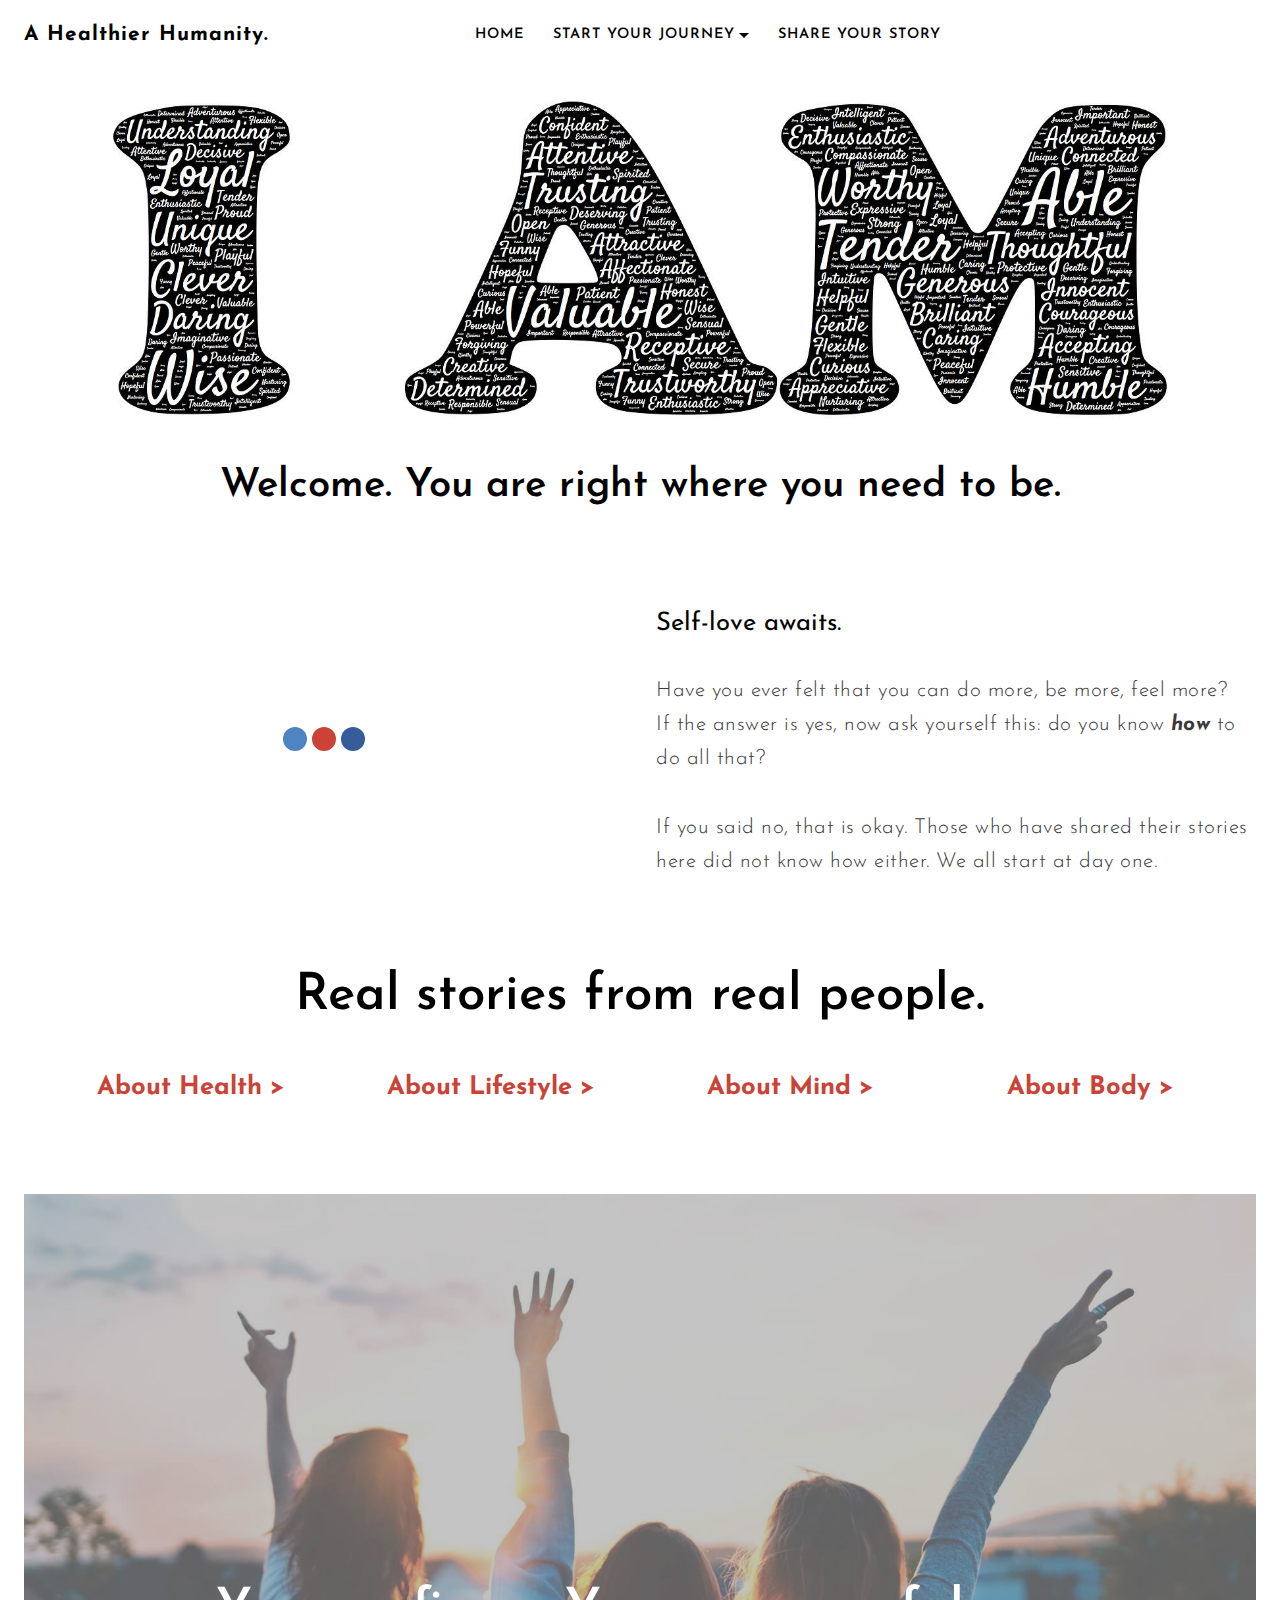
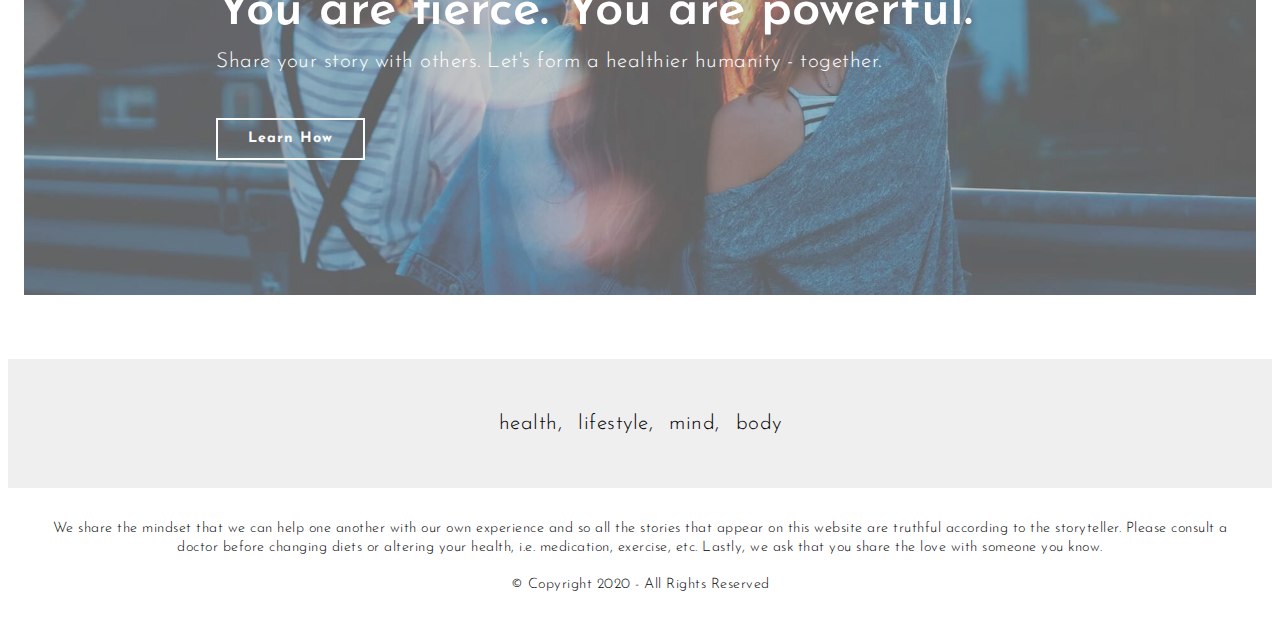
==== commit e3633c75: "create github pages" ====
--- a/index.html
+++ b/index.html
@@ -18,7 +18,7 @@
  
  <style amp-custom> 
 div,span,h1,h2,h3,h4,h5,h6,p,blockquote,a,ol,ul,li,figcaption,textarea,input{font: inherit;}*{-webkit-box-sizing: border-box;box-sizing: border-box;outline: none;}*:focus{outline: none;}body{position: relative;font-style: normal;line-height: 1.5;color: #000000;}section{background-color: #ffffff;background-position: 50% 50%;background-repeat: no-repeat;background-size: cover;overflow: hidden;padding: 30px 0;}h1,h2,h3,h4,h5,h6{margin: 0;padding: 0;}p,li,blockquote{letter-spacing: 0.5px;line-height: 1.7;}ul,ol,blockquote,p{margin-bottom: 0;margin-top: 0;}a{cursor: pointer;}a,a:hover{text-decoration: none;}a.mbr-iconfont:hover{text-decoration: none;}h1,h2,h3,h4,h5,h6,.display-1,.display-2,.display-4,.display-5,.display-7{word-break: break-word;word-wrap: break-word;font-weight: 300;}b,strong{font-weight: bold;}blockquote{padding: 10px 0 10px 20px;position: relative;border-left: 3px solid;}input:-webkit-autofill,input:-webkit-autofill:hover,input:-webkit-autofill:focus,input:-webkit-autofill:active{-webkit-transition-delay: 9999s;transition-delay: 9999s;-webkit-transition-property: background-color,color;-o-transition-property: background-color,color;transition-property: background-color,color;}html,body{height: auto;min-height: 100vh;}.mbr-section-title{margin: 0;padding: 0;font-style: normal;line-height: 1.2;width: 100%;}.mbr-section-subtitle{line-height: 1.3;width: 100%;}.mbr-text{font-style: normal;line-height: 1.6;width: 100%;}.mbr-white{color: #ffffff;}.mbr-black{color: #000000;}.align-left{text-align: left;}.align-left .list-item{justify-content: flex-start;}.align-center{text-align: center;}.align-center .list-item{justify-content: center;}.align-right{text-align: right;}.align-right .list-item{justify-content: flex-end;}@media (max-width: 767px){.align-left,.align-center,.align-right{text-align: center;}.align-left .list-item,.align-center .list-item,.align-right .list-item{justify-content: center;}}.mbr-light{font-weight: 300;}.mbr-regular{font-weight: 400;}.mbr-semibold{font-weight: 600;}.mbr-bold{font-weight: 700;}.icons-list a{margin: 0 1rem 0 0;}.icons-list a:last-child{margin: 0;}.mbr-figure{align-self: center;}.hidden{visibility: hidden;}.super-hide{display: none;}.inactive{-webkit-user-select: none;-moz-user-select: none;-ms-user-select: none;user-select: none;pointer-events: none;-webkit-user-drag: none;user-drag: none;}.mbr-overlay{position: absolute;bottom: 0;left: 0;right: 0;top: 0;z-index: 0;}.map-placeholder{display: none;}.map-placeholder h4{padding-top: 5rem;color: #767676;text-align: center;}.google-map,.google-map iframe{position: relative;width: 100%;height: 400px;}@media (max-width: 992px){.google-map,.google-map iframe{padding: 0;margin: 0;}}amp-img{width: 100%;}amp-img img{max-height: 100%;max-width: 100%;}img.mbr-temp{width: 100%;}.rounded{border-radius: 50%;}.is-builder .nodisplay + img[async],.is-builder .nodisplay + img[decoding="async"],.is-builder amp-img > a + img[async],.is-builder amp-img > a + img[decoding="async"]{display: none;}html:not(.is-builder) amp-img > a{position: absolute;top: 0;bottom: 0;left: 0;right: 0;z-index: 1;}.is-builder .temp-amp-sizer{position: absolute;}.is-builder amp-youtube .temp-amp-sizer,.is-builder amp-vimeo .temp-amp-sizer{position: static;}.mobirise-spinner{position: absolute;top: 50%;left: 40%;margin-left: 10%;-webkit-transform: translate3d(-50%,-50%,0);z-index: 4;}.mobirise-spinner em{width: 24px;height: 24px;background: #3ac;border-radius: 100%;display: inline-block;-webkit-animation: slide 1s infinite;}.mobirise-spinner em:nth-child(1){-webkit-animation-delay: 0.1s;}.mobirise-spinner em:nth-child(2){-webkit-animation-delay: 0.2s;}.mobirise-spinner em:nth-child(3){-webkit-animation-delay: 0.3s;}@-moz-keyframes slide{0%{-webkit-transform: scale(1);}50%{opacity: 0.3;-webkit-transform: scale(2);}100%{-webkit-transform: scale(1);}}@-webkit-keyframes slide{0%{-webkit-transform: scale(1);}50%{opacity: 0.3;-webkit-transform: scale(2);}100%{-webkit-transform: scale(1);}}@-o-keyframes slide{0%{-webkit-transform: scale(1);}50%{opacity: 0.3;-webkit-transform: scale(2);}100%{-webkit-transform: scale(1);}}@keyframes slide{0%{-webkit-transform: scale(1);}50%{opacity: 0.3;-webkit-transform: scale(2);}100%{-webkit-transform: scale(1);}}.mobirise-loader .amp-active > div{display: none;}.iconfont-wrapper{display: inline-block;}.mbr-flex{display: flex;}.flex-wrap{flex-wrap: wrap;}.mbr-jc-s{justify-content: flex-start;}.mbr-jc-c{justify-content: center;}.mbr-jc-e{justify-content: flex-end;}.mbr-row-reverse{flex-direction: row-reverse;}.mbr-column{flex-direction: column;}amp-img,img{height: 100%;width: 100%;}.hidden-slide{display: none;}.visible-slide{display: flex;}section,.container,.container-fluid{position: relative;word-wrap: break-word;}.mbr-fullscreen .mbr-overlay{min-height: 100vh;}.mbr-fullscreen{display: flex;align-items: center;height: 100vh;min-height: 100vh;padding: 3rem 0;}.container{padding: 0 1rem;width: 100%;margin-right: auto;margin-left: auto;}@media (max-width: 767px){.container{max-width: 540px;}} @media (min-width: 768px){.container{max-width: 780px;}} @media (min-width: 992px){.container{max-width: 960px;}} @media (min-width: 1200px){.container{max-width: 1400px;}}.container-fluid{width: 100%;padding: 0 1rem;}.btn{position: relative;font-weight: 700;margin: 0.4rem 0.8rem;border: 2px solid;font-style: normal;white-space: normal;transition: all 0.2s ease-in-out,box-shadow 2s ease-in-out;display: inline-flex;align-items: center;justify-content: center;word-break: break-word;overflow: hidden;line-height: 1.5;letter-spacing: 1px;}.btn-form{padding: 1rem 2rem;}.btn-form:hover{cursor: pointer;}.btn{padding: 10px 30px;border-radius: 0px;}.btn-sm{padding: 10px 30px;border-radius: 0px;}.btn-md{padding: 10px 30px;border-radius: 0px;}.btn-lg{padding: 10px 30px;border-radius: 0px;}form .btn,form .mbr-section-btn{margin: 0;}.note-popover .btn:after{display: none;}.mbr-section-btn{margin: 0 -0.8rem;font-size: 0;}nav .mbr-section-btn{margin-left: 0rem;margin-right: 0rem;}.btn .mbr-iconfont,.btn.btn-md .mbr-iconfont{cursor: pointer;margin: 0 0.8rem 0 0;}.btn-sm .mbr-iconfont{margin: 0 0.5rem 0 0;}[type="submit"]{-webkit-appearance: none;}section.menu{min-height: 70px;}.menu-container{display: flex;-webkit-box-pack: justify;-ms-flex-pack: justify;justify-content: space-between;align-items: center;min-height: 70px;}@media (max-width: 991px){.menu-container{max-width: 100%;padding: 0 2rem;}} @media (max-width: 767px){.menu-container{padding: 0 1rem;}}.navbar{z-index: 100;width: 100%;}.navbar-fixed-top{position: fixed;top: 0;}.navbar-brand{display: flex;align-items: center;word-break: break-word;z-index: 1;}.navbar-logo{margin: 0 0.8rem 0 0;}@media (max-width: 767px){.navbar-logo amp-img{max-height: 55px;max-width: 55px;}}.navbar-caption-wrap{display: flex;}.navbar .navbar-collapse{display: flex;-ms-flex-preferred-size: auto;flex-basis: auto;align-items: center;justify-content: flex-end;}@media (max-width: 991px){.navbar .navbar-collapse{display: none;position: absolute;top: 0;right: 0;height: 100vh;padding: 70px 2rem 1rem;z-index: 1;}}@media (max-width: 991px){.navbar.opened .navbar-collapse.show,.navbar.opened .navbar-collapse.collapsing{display: block;}.is-builder .navbar-collapse{position: fixed;}}.navbar-nav{list-style-type: none;display: flex;flex-wrap: wrap;padding-left: 0;min-width: 10rem;}@media (max-width: 991px){.navbar-nav{flex-direction: column;}} .navbar-nav .mbr-iconfont{margin: 0 0.2rem 0 0;}.nav-item{word-break: break-all;}.nav-link{display: flex;align-items: center;justify-content: center;}.nav-link,.navbar-caption{transition: all 0.2s;letter-spacing: 1px;}.nav-dropdown .dropdown-menu{min-width: 10rem;position: absolute;left: 0;padding: 1.25rem 0;}.nav-dropdown .dropdown-menu .dropdown-item{line-height: 2;display: flex;justify-content: center;align-items: center;padding: 0.25rem 1.5rem;white-space: nowrap;}.nav-dropdown .dropdown-menu .dropdown{position: relative;}.dropdown-menu .dropdown:hover > .dropdown-menu{opacity: 1;pointer-events: all;}.nav-dropdown .dropdown-submenu{top: 0;left: 100%;margin: 0;}.nav-item.dropdown{position: relative;}.nav-item.dropdown .dropdown-menu{opacity: 0;pointer-events: none;}.nav-item.dropdown:hover > .dropdown-menu{opacity: 1;pointer-events: all;}.link.dropdown-toggle:after{content: "";margin-left: 0.25rem;border-top: 0.35em solid;border-right: 0.35em solid transparent;border-left: 0.35em solid transparent;border-bottom: 0;}.navbar .dropdown.open > .dropdown-menu{display: block;}@media (max-width: 991px){.is-builder .nav-dropdown .dropdown-menu{position: relative;}.nav-dropdown .dropdown-submenu{left: 0;}.nav-dropdown .dropdown-menu .dropdown-item{padding: 0.25rem 1.5rem;margin: 0;justify-content: center;}.nav-dropdown .dropdown-menu .dropdown-item:after{right: auto;}.navbar.opened .dropdown-menu{top: 0;}.dropdown-toggle[data-toggle="dropdown-submenu"]:after{content: "";margin-left: 0.25rem;border-top: 0.35em solid;border-right: 0.35em solid transparent;border-left: 0.35em solid transparent;border-bottom: 0;top: 55%;}}.navbar-buttons{display: flex;flex-wrap: wrap;align-items: center;justify-content: center;}@media (max-width: 991px){.navbar-buttons{flex-direction: column;}}.menu-social-list{display: flex;align-items: center;justify-content: center;flex-wrap: wrap;}.menu-social-list a{margin: 0 0.5rem;}.menu-social-list a span{font-size: 1rem;}button.navbar-toggler{position: absolute;right: 20px;top: 25px;width: 31px;height: 20px;cursor: pointer;-webkit-transition: all .2s;-o-transition: all .2s;transition: all .2s;-ms-flex-item-align: center;-ms-grid-row-align: center;align-self: center;}.hamburger span{position: absolute;right: 0;width: 30px;height: 2px;border-right: 5px;}.hamburger span:nth-child(1){top: 0;transition: all .2s;}.hamburger span:nth-child(2){top: 8px;transition: all .15s;}.hamburger span:nth-child(3){top: 8px;transition: all .15s;}.hamburger span:nth-child(4){top: 16px;transition: all .2s;}nav.opened .navbar-toggler:not(.hide) .hamburger span:nth-child(1){top: 8px;width: 0;opacity: 0;right: 50%;transition: all .2s;}nav.opened .navbar-toggler:not(.hide) .hamburger span:nth-child(2){-webkit-transform: rotate(45deg);transform: rotate(45deg);transition: all .25s;}nav.opened .navbar-toggler:not(.hide) .hamburger span:nth-child(3){-webkit-transform: rotate(-45deg);transform: rotate(-45deg);transition: all .25s;}nav.opened .navbar-toggler:not(.hide) .hamburger span:nth-child(4){top: 8px;width: 0;opacity: 0;right: 50%;transition: all .2s;}.ampstart-btn.hamburger{position: absolute;top: 25px;right: 15px;margin-left: auto;height: 20px;width: 30px;background: none;border: none;cursor: pointer;z-index: 1000;}@media (min-width: 992px){.ampstart-btn,amp-sidebar{display: none;}.dropdown-menu .dropdown-toggle:after{content: "";border-bottom: 0.35em solid transparent;border-left: 0.35em solid;border-right: 0;border-top: 0.35em solid transparent;margin-left: 0.3rem;margin-top: -0.3077em;position: absolute;right: 1.1538em;top: 50%;}}.close-sidebar{width: 30px;height: 30px;position: relative;cursor: pointer;background-color: transparent;border: none;}.close-sidebar span{position: absolute;left: 0;width: 30px;height: 2px;border-right: 5px;}.close-sidebar span:nth-child(1){transform: rotate(-45deg);}.close-sidebar span:nth-child(2){transform: rotate(45deg);}.builder-sidebar{position: relative;height: 100vh;min-width: 10rem;z-index: 1030;padding: 1rem 2rem;max-width: 20rem;}.builder-sidebar .dropdown:hover > .dropdown-menu{position: relative;text-align: center;}section.sidebar-open:before{content: '';position: fixed;top: 0;bottom: 0;right: 0;left: 0;background-color: rgba(0,0,0,0.2);z-index: 1040;}#sidebar{background: transparent;}.is-builder section.horizontal-menu .ampstart-btn{display: none;}.is-builder section.horizontal-menu .dropdown-menu{z-index: auto;opacity: 1;pointer-events: auto;}.is-builder .menu{overflow: visible;}.card-title{margin: 0;}.card{position: relative;background-color: transparent;border: none;border-radius: 0;width: 100%;padding: 0 1rem;}@media (max-width: 767px){.card:not(.last-child){padding-bottom: 2rem;}} .card .card-img{width: auto;border-radius: 0;}.card .card-wrapper{height: 100%;}@media (max-width: 767px){.card .card-wrapper{flex-direction: column;}} .card img{height: 100%;-o-object-fit: cover;object-fit: cover;-o-object-position: center;object-position: center;}.card-inner,.items-list{display: flex;flex-direction: column;}.items-list{list-style-type: none;padding: 0;}.items-list .list-item{padding: 1rem 2rem;}.card-head{padding: 1.5rem 2rem;}.card-price-wrap{padding: 1rem 2rem;}.card-button{padding: 1rem;margin: 0;}.timeline-wrap{position: relative;}.timeline-wrap .iconBackground{position: absolute;left: 50%;width: 20px;height: 20px;line-height: 30px;text-align: center;border-radius: 50%;font-size: 30px;display: inline-block;background-color: #232323;top: 20px;margin: 0 0 0 -10px;}@media (max-width: 767px){.timeline-wrap .iconBackground{left: 0;}}.separline{position: relative;}@media (max-width: 767px){.separline:not(.last-child){padding-bottom: 2rem;}} .separline:before{position: absolute;content: "";width: 2px;background-color: #232323;left: calc(50% - 1px);height: calc(100% - 20px);top: 40px;}@media (max-width: 767px){.separline:before{left: 0;}}.gallery-img-wrap{position: relative;height: 100%;}.gallery-img-wrap:hover{cursor: pointer;}.gallery-img-wrap:hover .icon-wrap,.gallery-img-wrap:hover .caption-on-hover{opacity: 1;}.gallery-img-wrap:hover:after{opacity: .5;}.gallery-img-wrap amp-img{height: 100%;}.gallery-img-wrap:after{content: "";position: absolute;top: 0;bottom: 0;left: 0;right: 0;background: #000;opacity: 0;transition: opacity 0.3s;pointer-events: none;}.gallery-img-wrap .icon-wrap,.gallery-img-wrap .img-caption{z-index: 3;pointer-events: none;position: absolute;}.gallery-img-wrap .icon-wrap,.gallery-img-wrap .caption-on-hover{opacity: 0;transition: opacity 0.3s;}.gallery-img-wrap .icon-wrap{left: 50%;top: 50%;transform: translate(-50%,-50%);background-color: #fff;padding: .5rem;border-radius: 50%;}.gallery-img-wrap .amp-iconfont{color: #000;font-size: 1rem;width: 1rem;display: block;}.gallery-img-wrap .img-caption{left: 0;right: 0;}.gallery-img-wrap .img-caption.caption-top{top: 0;}.gallery-img-wrap .img-caption.caption-bottom{bottom: 0;}.gallery-img-wrap .img-caption:not(.caption-on-hover):after{content: "";position: absolute;top: 0;left: 0;right: 0;height: 100%;transition: opacity 0.3s;z-index: -1;pointer-events: none;}@media (max-width: 767px){.gallery-img-wrap:after,.gallery-img-wrap:hover:after,.gallery-img-wrap .icon-wrap{display: none;}.gallery-img-wrap .caption-on-hover{opacity: 1;}}.is-builder .gallery-img-wrap .icon-wrap,.is-builder .gallery-img-wrap .img-caption > *{pointer-events: all;}.amp-carousel-button,.dots-wrapper .dots span{transition: all 0.4s;cursor: pointer;outline: none;}.amp-carousel-button{border-radius: 50%;border: 10px transparent solid;transform: scale(1.5) translateY(-50%);height: 45px;width: 45px;}.amp-carousel-button:hover{opacity: 1;}.dots-wrapper .dots{display: inline-block;margin: 4px 8px;}.dots-wrapper .dots span{border-radius: 12px;display: block;height: 24px;width: 24px;border: 10px solid #cccccc;}.dots-wrapper .dots span.current{width: 40px;}.amp-carousel-button-next{background-position: 75% 50%;}.amp-carousel-button-prev{background-position: 25% 50%;}button.btn-img{cursor: pointer;}.is-builder .preview button.btn-img{opacity: 0.5;position: relative;pointer-events: none;}amp-image-lightbox,.lightbox{background: rgba(0,0,0,0.8);display: flex;flex-wrap: wrap;align-items: center;justify-content: center;width: 100%;height: 100%;overflow: auto;}amp-image-lightbox a.control,.lightbox a.control{position: absolute;cursor: default;top: 0;right: 0;}amp-image-lightbox .close,.lightbox .close{background: none;border: none;position: absolute;top: 15px;right: 25px;width: 32px;height: 32px;cursor: pointer;z-index: 1000;}amp-image-lightbox .close:before,amp-image-lightbox .close:after,.lightbox .close:before,.lightbox .close:after{position: absolute;top: 0;right: 15px;content: ' ';height: 32px;width: 2px;background-color: #fff;}amp-image-lightbox .close:before,.lightbox .close:before{transform: rotate(45deg);}amp-image-lightbox .close:after,.lightbox .close:after{transform: rotate(-45deg);}amp-image-lightbox .video-block,.lightbox .video-block{width: 100%;}div[submit-success] > *,div[submit-error] > *{padding: 1rem;margin-bottom: 1rem;}.form-block{z-index: 1;background-color: transparent;padding: 3rem;position: relative;overflow: hidden;}.form-block .mbr-overlay{z-index: -1;}@media (max-width: 991px){.form-block{padding: 1rem;}}form input,form textarea,form select{padding: 11px 1rem;line-height: 1.6;width: 100%;background: #ffffff;border-width: 1px;border-style: solid;border-color: #efefef;border-radius: 0;color: #000000;}form input:focus,form textarea:focus,form select:focus{outline: none;}form input[type="checkbox"],form input[type="radio"]{border: none;background: none;width: auto;}form .field{padding-bottom: 0.5rem;padding-top: 0.5rem;}form textarea.field-input{height: 150px;}form .fieldset{display: flex;justify-content: center;flex-wrap: wrap;align-items: center;}textarea[type="hidden"]{display: none;}.form-check{margin-bottom: 0;}.form-check-label{padding-left: 0;}.form-check-input{position: relative;margin: 4px;}.form-check-inline{display: -webkit-inline-box;display: -ms-inline-flexbox;display: inline-flex;-webkit-box-align: center;-ms-flex-align: center;align-items: center;padding-left: 0;margin-right: .75rem;}.mbr-row,.mbr-form-row{display: -webkit-box;display: -ms-flexbox;display: flex;-ms-flex-wrap: wrap;flex-wrap: wrap;margin-left: -1rem;margin-right: -1rem;}.mbr-form-row{margin-left: -0.5rem;margin-right: -0.5rem;}.mbr-form-row > [class*="mbr-col"]{padding-left: 0.5rem;padding-right: 0.5rem;}@media (max-width: 767px){.mbr-col,.mbr-col-auto{padding-right: 1rem;padding-left: 1rem;}.mbr-col-sm-12{-ms-flex: 0 0 100%;-webkit-box-flex: 0;flex: 0 0 100%;max-width: 100%;padding-right: 1rem;padding-left: 1rem;}}.mbr-col{-ms-flex: 1 1 auto;-webkit-box-flex: 1;flex: 1 1 auto;max-width: 100%;}.mbr-col-auto{-ms-flex: 0 0 auto;flex: 0 0 auto;width: auto;}@media (min-width: 768px){.mbr-col,.mbr-col-auto{padding-right: 1rem;padding-left: 1rem;}.mbr-col-md-2{-ms-flex: 0 0 16.6666666667%;-webkit-box-flex: 0;flex: 0 0 16.6666666667%;max-width: 16.6666666667%;padding-right: 1rem;padding-left: 1rem;}.mbr-col-md-3{-ms-flex: 0 0 25%;-webkit-box-flex: 0;flex: 0 0 25%;max-width: 25%;padding-right: 1rem;padding-left: 1rem;}.mbr-col-md-4{-ms-flex: 0 0 33.3333333333%;-webkit-box-flex: 0;flex: 0 0 33.3333333333%;max-width: 33.3333333333%;padding-right: 1rem;padding-left: 1rem;}.mbr-col-md-5{-ms-flex: 0 0 41.6666666667%;-webkit-box-flex: 0;flex: 0 0 41.6666666667%;max-width: 41.6666666667%;padding-right: 1rem;padding-left: 1rem;}.mbr-col-md-6{-ms-flex: 0 0 50%;-webkit-box-flex: 0;flex: 0 0 50%;max-width: 50%;padding-right: 1rem;padding-left: 1rem;}.mbr-col-md-7{-ms-flex: 0 0 58.3333333333%;-webkit-box-flex: 0;flex: 0 0 58.3333333333%;max-width: 58.3333333333%;padding-right: 1rem;padding-left: 1rem;}.mbr-col-md-8{-ms-flex: 0 0 66.6666666667%;-webkit-box-flex: 0;flex: 0 0 66.6666666667%;max-width: 66.6666666667%;padding-right: 1rem;padding-left: 1rem;}.mbr-col-md-10{-ms-flex: 0 0 83.3333333333%;-webkit-box-flex: 0;flex: 0 0 83.3333333333%;max-width: 83.3333333333%;padding-right: 1rem;padding-left: 1rem;}.mbr-col-md-12{-ms-flex: 0 0 100%;-webkit-box-flex: 0;flex: 0 0 100%;max-width: 100%;padding-right: 1rem;padding-left: 1rem;}}@media (min-width: 992px){.mbr-col,.mbr-col-auto{padding-right: 1rem;padding-left: 1rem;}.mbr-col-lg-2{-ms-flex: 0 0 16.6666666667%;-webkit-box-flex: 0;flex: 0 0 16.6666666667%;max-width: 16.6666666667%;padding-right: 1rem;padding-left: 1rem;}.mbr-col-lg-3{-ms-flex: 0 0 25%;-webkit-box-flex: 0;flex: 0 0 25%;max-width: 25%;padding-right: 1rem;padding-left: 1rem;}.mbr-col-lg-4{-ms-flex: 0 0 33.3333333333%;-webkit-box-flex: 0;flex: 0 0 33.3333333333%;max-width: 33.3333333333%;padding-right: 1rem;padding-left: 1rem;}.mbr-col-lg-5{-ms-flex: 0 0 41.6666666667%;-webkit-box-flex: 0;flex: 0 0 41.6666666667%;max-width: 41.6666666667%;padding-right: 1rem;padding-left: 1rem;}.mbr-col-lg-6{-ms-flex: 0 0 50%;-webkit-box-flex: 0;flex: 0 0 50%;max-width: 50%;padding-right: 1rem;padding-left: 1rem;}.mbr-col-lg-7{-ms-flex: 0 0 58.3333333333%;-webkit-box-flex: 0;flex: 0 0 58.3333333333%;max-width: 58.3333333333%;padding-right: 1rem;padding-left: 1rem;}.mbr-col-lg-8{-ms-flex: 0 0 66.6666666667%;-webkit-box-flex: 0;flex: 0 0 66.6666666667%;max-width: 66.6666666667%;padding-right: 1rem;padding-left: 1rem;}.mbr-col-lg-9{-ms-flex: 0 0 75%;-webkit-box-flex: 0;flex: 0 0 75%;max-width: 75%;padding-right: 1rem;padding-left: 1rem;}.mbr-col-lg-10{-ms-flex: 0 0 83.3333333333%;-webkit-box-flex: 0;flex: 0 0 83.3333333333%;max-width: 83.3333333333%;padding-right: 1rem;padding-left: 1rem;}.mbr-col-lg-12{-ms-flex: 0 0 100%;-webkit-box-flex: 0;flex: 0 0 100%;max-width: 100%;padding-right: 1rem;padding-left: 1rem;}}@media (min-width: 992px){.lg-pb{padding-bottom: 3rem;}}@media (max-width: 991px){.md-pb{padding-bottom: 2rem;}}.mbr-pt-1,.mbr-py-1{padding-top: 0.5rem;}.mbr-pb-1,.mbr-py-1{padding-bottom: 0.5rem;}.mbr-px-1{padding-left: 0.5rem;padding-right: 0.5rem;}.mbr-p-1{padding: 0.5rem;}.mbr-pt-2,.mbr-py-2{padding-top: 1rem;}.mbr-pb-2,.mbr-py-2{padding-bottom: 1rem;}.mbr-px-2{padding-left: 1rem;padding-right: 1rem;}.mbr-p-2{padding: 1rem;}.mbr-pt-3,.mbr-py-3{padding-top: 1.5rem;}.mbr-pb-3,.mbr-py-3{padding-bottom: 1.5rem;}.mbr-px-3{padding-left: 1.5rem;padding-right: 1.5rem;}.mbr-p-3{padding: 1.5rem;}.mbr-pt-4,.mbr-py-4{padding-top: 2rem;}.mbr-pb-4,.mbr-py-4{padding-bottom: 2rem;}.mbr-px-4{padding-left: 2rem;padding-right: 2rem;}.mbr-p-4{padding: 2rem;}.mbr-pt-5,.mbr-py-5{padding-top: 3rem;}.mbr-pb-5,.mbr-py-5{padding-bottom: 3rem;}.mbr-px-5{padding-left: 3rem;padding-right: 3rem;}.mbr-p-5{padding: 3rem;}@media (max-width: 991px){.mbr-p-3,.mbr-p-4,.mbr-p-5{padding: 1rem;}.mbr-px-4,.mbr-px-5{padding-left: 1rem;padding-right: 1rem;}.mbr-py-3,.mbr-py-4,.mbr-py-5{padding-top: 1rem;padding-bottom: 1rem;}}.mbr-ml-auto{margin-left: auto;}.mbr-mr-auto{margin-right: auto;}.mbr-m-auto{margin: auto;}#scrollToTopMarker{position: absolute;width: 0px;height: 0px;top: 300px;}#scrollToTopButton{position: fixed;bottom: 25px;right: 25px;opacity: .4;z-index: 5000;font-size: 32px;height: 60px;width: 60px;border: none;border-radius: 3px;cursor: pointer;}#scrollToTopButton:focus{outline: none;}#scrollToTopButton a:before{content: '';position: absolute;height: 40%;top: 36%;width: 2px;left: calc(50% - 1px);}#scrollToTopButton a:after{content: '';position: absolute;border-top: 2px solid;border-right: 2px solid;width: 40%;height: 40%;left: calc(30% - 1px);bottom: 30%;transform: rotate(-45deg);}.is-builder #scrollToTopButton a:after{left: 30%;}.mbr-gray{color: #3a3a3a;}@media (min-width: 1400px){.container-fluid{padding-right: 6rem;padding-left: 6rem;}}
-body{font-family: Josefin Sans;}blockquote{border-color: #4e84c2;}div[submit-success] > *{background: #365c9a;color: #ffffff;}div[submit-error] > *{background: #b2ccd2;color: #000000;}.display-1{font-family: 'Josefin Sans',sans-serif;font-size: 3.2rem;line-height: 1;}.display-2{font-family: 'Josefin Sans',sans-serif;font-size: 2.5rem;line-height: 1.2;}.display-4{font-family: 'Josefin Sans',sans-serif;font-size: 0.9rem;line-height: 1.3;}.display-5{font-family: 'Josefin Sans',sans-serif;font-size: 1.6rem;line-height: 1.4;}.display-7{font-family: 'Josefin Sans',sans-serif;font-size: 1.3rem;line-height: 1.65;}.mbr-form input,.mbr-form textarea,.mbr-form select{font-family: 'Josefin Sans',sans-serif;font-size: 1rem;line-height: 1.6;}@media (max-width: 768px){.display-1{font-size: 2.56rem;font-size: calc( 1.77rem + (3.2 - 1.77) * ((100vw - 20rem) / (48 - 20)));line-height: calc( 1.4 * (1.77rem + (3.2 - 1.77) * ((100vw - 20rem) / (48 - 20))));}.display-2{font-size: 2rem;font-size: calc( 1.525rem + (2.5 - 1.525) * ((100vw - 20rem) / (48 - 20)));line-height: calc( 1.4 * (1.525rem + (2.5 - 1.525) * ((100vw - 20rem) / (48 - 20))));}.display-4{font-size: 0.72rem;font-size: calc( 0.965rem + (0.9 - 0.965) * ((100vw - 20rem) / (48 - 20)));line-height: calc( 1.4 * (0.965rem + (0.9 - 0.965) * ((100vw - 20rem) / (48 - 20))));}.display-5{font-size: 1.28rem;font-size: calc( 1.21rem + (1.6 - 1.21) * ((100vw - 20rem) / (48 - 20)));line-height: calc( 1.4 * (1.21rem + (1.6 - 1.21) * ((100vw - 20rem) / (48 - 20))));}.display-7{font-size: 1.04rem;font-size: calc( 1.105rem + (1.3 - 1.105) * ((100vw - 20rem) / (48 - 20)));line-height: calc( 1.4 * (1.105rem + (1.3 - 1.105) * ((100vw - 20rem) / (48 - 20))));}}.display-1 .mbr-iconfont-btn{font-size: 3.2rem;width: 3.2rem;}.display-2 .mbr-iconfont-btn{font-size: 2.5rem;width: 2.5rem;}.display-4 .mbr-iconfont-btn{font-size: 0.9rem;width: 0.9rem;}.display-5 .mbr-iconfont-btn{font-size: 1.6rem;width: 1.6rem;}.display-7 .mbr-iconfont-btn{font-size: 1.3rem;width: 1.3rem;}.bg-primary{background-color: #4e84c2;}.bg-success{background-color: #365c9a;}.bg-info{background-color: #ca4336;}.bg-warning{background-color: #fac769;}.bg-danger{background-color: #b2ccd2;}.btn-secondary,.btn-secondary:active,.btn-secondary.active{background-color: #ca4336;border-color: #ca4336;color: #ffffff;}.btn-secondary:hover,.btn-secondary:focus,.btn-secondary.focus{background-color: #7a2820;border-color: #7a2820;color: #ffffff;}.btn-secondary.disabled,.btn-secondary:disabled{color: #ffffff;background-color: #7a2820;border-color: #7a2820;}.btn-info,.btn-info:active,.btn-info.active{background-color: #ca4336;border-color: #ca4336;color: #ffffff;}.btn-info:hover,.btn-info:focus,.btn-info.focus{background-color: #7a2820;border-color: #7a2820;color: #ffffff;}.btn-info.disabled,.btn-info:disabled{color: #ffffff;background-color: #7a2820;border-color: #7a2820;}.btn-success,.btn-success:active,.btn-success.active{background-color: #365c9a;border-color: #365c9a;color: #ffffff;}.btn-success:hover,.btn-success:focus,.btn-success.focus{background-color: #1c2f4e;border-color: #1c2f4e;color: #ffffff;}.btn-success.disabled,.btn-success:disabled{color: #ffffff;background-color: #1c2f4e;border-color: #1c2f4e;}.btn-warning,.btn-warning:active,.btn-warning.active{background-color: #fac769;border-color: #fac769;color: #614003;}.btn-warning:hover,.btn-warning:focus,.btn-warning.focus{background-color: #f5a208;border-color: #f5a208;color: #614003;}.btn-warning.disabled,.btn-warning:disabled{color: #614003;background-color: #f5a208;border-color: #f5a208;}.btn-danger,.btn-danger:active,.btn-danger.active{background-color: #b2ccd2;border-color: #b2ccd2;color: #ffffff;}.btn-danger:hover,.btn-danger:focus,.btn-danger.focus{background-color: #72a1ac;border-color: #72a1ac;color: #ffffff;}.btn-danger.disabled,.btn-danger:disabled{color: #ffffff;background-color: #72a1ac;border-color: #72a1ac;}.btn-primary,.btn-primary:active,.btn-primary.active{background-color: #4e84c2;border-color: #4e84c2;color: #ffffff;}.btn-primary:hover,.btn-primary:focus,.btn-primary.focus{background-color: #2c527e;border-color: #2c527e;color: #ffffff;}.btn-primary.disabled,.btn-primary:disabled{color: #ffffff;background-color: #2c527e;border-color: #2c527e;}.btn-black,.btn-black:active,.btn-black.active{background-color: #010101;border-color: #010101;color: #ffffff;}.btn-black:hover,.btn-black:focus,.btn-black.focus{background-color: #000000;border-color: #000000;color: #ffffff;}.btn-black.disabled,.btn-black:disabled{color: #ffffff;background-color: #000000;border-color: #000000;}.btn-white,.btn-white:active,.btn-white.active{background-color: #fcfcfc;border-color: #fcfcfc;color: #7d7d7d;}.btn-white:hover,.btn-white:focus,.btn-white.focus{background-color: #c9c9c9;border-color: #c9c9c9;color: #7d7d7d;}.btn-white.disabled,.btn-white:disabled{color: #7d7d7d;background-color: #c9c9c9;border-color: #c9c9c9;}.btn-primary-outline,.btn-primary-outline:active,.btn-primary-outline.active{background: none;border-color: #4e84c2;color: #4e84c2;}.btn-primary-outline:hover,.btn-primary-outline:focus,.btn-primary-outline.focus{color: #ffffff;background-color: #4e84c2;border-color: #4e84c2;}.btn-primary-outline.disabled,.btn-primary-outline:disabled{color: #ffffff;background-color: #4e84c2;border-color: #4e84c2;}.btn-secondary-outline,.btn-secondary-outline:active,.btn-secondary-outline.active{background: none;border-color: #ca4336;color: #ca4336;}.btn-secondary-outline:hover,.btn-secondary-outline:focus,.btn-secondary-outline.focus{color: #ffffff;background-color: #ca4336;border-color: #ca4336;}.btn-secondary-outline.disabled,.btn-secondary-outline:disabled{color: #ffffff;background-color: #ca4336;border-color: #ca4336;}.btn-info-outline,.btn-info-outline:active,.btn-info-outline.active{background: none;border-color: #ca4336;color: #ca4336;}.btn-info-outline:hover,.btn-info-outline:focus,.btn-info-outline.focus{color: #ffffff;background-color: #ca4336;border-color: #ca4336;}.btn-info-outline.disabled,.btn-info-outline:disabled{color: #ffffff;background-color: #ca4336;border-color: #ca4336;}.btn-success-outline,.btn-success-outline:active,.btn-success-outline.active{background: none;border-color: #365c9a;color: #365c9a;}.btn-success-outline:hover,.btn-success-outline:focus,.btn-success-outline.focus{color: #ffffff;background-color: #365c9a;border-color: #365c9a;}.btn-success-outline.disabled,.btn-success-outline:disabled{color: #ffffff;background-color: #365c9a;border-color: #365c9a;}.btn-warning-outline,.btn-warning-outline:active,.btn-warning-outline.active{background: none;border-color: #fac769;color: #fac769;}.btn-warning-outline:hover,.btn-warning-outline:focus,.btn-warning-outline.focus{color: #614003;background-color: #fac769;border-color: #fac769;}.btn-warning-outline.disabled,.btn-warning-outline:disabled{color: #614003;background-color: #fac769;border-color: #fac769;}.btn-danger-outline,.btn-danger-outline:active,.btn-danger-outline.active{background: none;border-color: #b2ccd2;color: #b2ccd2;}.btn-danger-outline:hover,.btn-danger-outline:focus,.btn-danger-outline.focus{color: #ffffff;background-color: #b2ccd2;border-color: #b2ccd2;}.btn-danger-outline.disabled,.btn-danger-outline:disabled{color: #ffffff;background-color: #b2ccd2;border-color: #b2ccd2;}.btn-black-outline,.btn-black-outline:active,.btn-black-outline.active{background: none;border-color: #010101;color: #010101;}.btn-black-outline:hover,.btn-black-outline:focus,.btn-black-outline.focus{color: #ffffff;background-color: #010101;border-color: #010101;}.btn-black-outline.disabled,.btn-black-outline:disabled{color: #ffffff;background-color: #010101;border-color: #010101;}.btn-white-outline,.btn-white-outline:active,.btn-white-outline.active{background: none;border-color: #fcfcfc;color: #fcfcfc;}.btn-white-outline:hover,.btn-white-outline:focus,.btn-white-outline.focus{color: #7d7d7d;background-color: #fcfcfc;border-color: #fcfcfc;}.btn-white-outline.disabled,.btn-white-outline:disabled{color: #7d7d7d;background-color: #fcfcfc;border-color: #fcfcfc;}.text-primary{color: #4e84c2;}.text-secondary{color: #ca4336;}.text-success{color: #365c9a;}.text-info{color: #ca4336;}.text-warning{color: #fac769;}.text-danger{color: #b2ccd2;}.text-white{color: #fcfcfc;}.text-black{color: #010101;}a[class*="text-"],.amp-iconfont,.mbr-iconfont{transition: 0.2s ease-in-out;}.amp-iconfont{color: #4e84c2;}a.text-primary:hover,a.text-primary:focus{color: #1f3a59;}a.text-secondary:hover,a.text-secondary:focus{color: #521b15;}a.text-success:hover,a.text-success:focus{color: #0e1829;}a.text-info:hover,a.text-info:focus{color: #521b15;}a.text-warning:hover,a.text-warning:focus{color: #c38107;}a.text-danger:hover,a.text-danger:focus{color: #578994;}a.text-white:hover,a.text-white:focus{color: #e6e6e6;}a.text-black:hover,a.text-black:focus{color: #cccccc;}.alert-success{background-color: #365c9a;}.alert-info{background-color: #ca4336;}.alert-warning{background-color: #fac769;}.alert-danger{background-color: #b2ccd2;}.mbr-plan-header.bg-primary .mbr-plan-subtitle,.mbr-plan-header.bg-primary .mbr-plan-price-desc{color: #adc6e3;}.mbr-plan-header.bg-success .mbr-plan-subtitle,.mbr-plan-header.bg-success .mbr-plan-price-desc{color: #7e9ed2;}.mbr-plan-header.bg-info .mbr-plan-subtitle,.mbr-plan-header.bg-info .mbr-plan-price-desc{color: #f5dad7;}.mbr-plan-header.bg-warning .mbr-plan-subtitle,.mbr-plan-header.bg-warning .mbr-plan-price-desc{color: #ffffff;}.mbr-plan-header.bg-danger .mbr-plan-subtitle,.mbr-plan-header.bg-danger .mbr-plan-price-desc{color: #ffffff;}.mobirise-spinner em:nth-child(1){background: #4e84c2;}.mobirise-spinner em:nth-child(2){background: #ca4336;}.mobirise-spinner em:nth-child(3){background: #365c9a;}amp-carousel{overflow: hidden;}#scrollToTopMarker{display: none;}#scrollToTopButton{background-color: #ffffff;}#scrollToTopButton a:before{background: #000000;}#scrollToTopButton a:after{border-top-color: #000000;border-right-color: #000000;}.cid-rx9euI872S{background-color: #ffffff;overflow: visible;}.cid-rx9euI872S .navbar{background: #ffffff;}.cid-rx9euI872S .navbar-caption{line-height: inherit;}@media (max-width: 991px){.cid-rx9euI872S .navbar .navbar-collapse{background: #ffffff;}}.cid-rx9euI872S .nav-link{margin: .667em 1em;padding: 0;}.cid-rx9euI872S .dropdown-item.active,.cid-rx9euI872S .dropdown-item:active{background-color: transparent;}.cid-rx9euI872S .dropdown-menu{background: #ffffff;}.cid-rx9euI872S .hamburger span{background-color: #3a3a3a;}.cid-rx9euI872S .builder-sidebar{background-color: #ffffff;}.cid-rx9euI872S .close-sidebar:focus{outline: 2px auto #4e84c2;}.cid-rx9euI872S .close-sidebar span{background-color: #3a3a3a;}.cid-rx9euI872S .iconfont-wrapper{height: 1.6rem;width: 1.6rem;display: inline-block;}.cid-rx9euI872S .iconfont-wrapper .amp-iconfont{vertical-align: middle;font-size: 1.6rem;width: 1.6rem;color: #3a3a3a;}.cid-rx9euI872S .dropdown-item{background-color: transparent;border-bottom: 1px solid #efefef;}.cid-rx9euI872S .dropdown-menu{padding: 0;}@media (min-width: 992px){.cid-rx9euI872S .navbar-collapse{width: 65%;justify-content: space-between;align-self: center;}}.cid-rfS08o2QNq{padding-top: 11rem;padding-bottom: 11rem;background-image: url("assets/images/mbr-1920x1483.jpg");}.cid-rfS08o2QNq .mbr-section-title,.cid-rfS08o2QNq .mbr-section-btn{text-align: center;}.cid-rfS0oRdBFh{padding-top: 2rem;padding-bottom: 0rem;background-color: #ffffff;}.cid-rfS0oRdBFh .card-img{position: relative;}.cid-rfS0oRdBFh .card-btn{position: absolute;left: 50%;top: 50%;transform: translate(-50%,-50%);margin: 0;}.cid-rfS0oRdBFh .btn-white,.cid-rfS0oRdBFh .btn-white:active,.cid-rfS0oRdBFh .btn-white.active{color: black;}.cid-rfS0oRdBFh .btn{padding: 1rem 1.5rem;opacity: 0.9;}.cid-rfS0oRdBFh .btn:hover{color: white;background: black;border-color: black;}.cid-rfS0oRdBFh .card-wrapper{z-index: 1;}@media (max-width: 991px){.cid-rfS0oRdBFh .card-wrapper{flex-wrap: wrap;}}.cid-rfS0oRdBFh .card-box{width: 100%;}.cid-rfS0oRdBFh .mbr-section-subtitle DIV{text-align: center;}.cid-rfS0UALThk{padding-top: 4rem;padding-bottom: 1rem;align-items: center;display: flex;background-color: #ffffff;}.cid-rfS0UALThk .gallery-img-wrap:after{display: none;}.cid-rfS0UALThk .mbr-row{flex-wrap: nowrap;}@media (max-width: 992px){.cid-rfS0UALThk .mbr-row{flex-direction: column-reverse;}.cid-rfS0UALThk .mbr-row .image-wrap{padding-bottom: 2rem;}}.cid-rfS0UALThk .title-block{margin: auto;width: 100%;}@media (max-width: 992px){.cid-rfS0UALThk .title-wrap{margin-bottom: 2rem;}}.cid-rfS0UALThk .image-block,.cid-rfS0UALThk .title-block{padding-left: 0;padding-right: 0;}@media (min-width: 1400px){.cid-rfS0UALThk .mbr-row > *{padding-left: 2rem;padding-right: 2rem;}.cid-rfS0UALThk .mbr-row{margin-left: -2rem;margin-right: -2rem;}}.cid-rfS0UALThk .link-wrap{align-items: center;}@media (max-width: 767px){.cid-rfS0UALThk .link-wrap{justify-content: center;}}.cid-rfS0UALThk .line{width: 46px;margin-right: 1rem;height: 1px;background: #000000;}.cid-rfS0UALThk .icon{position: absolute;top: 50%;left: 50%;transform: translate(-50%,-50%);z-index: 10;opacity: 0;transition: all 0.3s;width: 100%;text-align: center;}@media (max-width: 576px){.cid-rfS0UALThk .icon{opacity: 1;}.cid-rfS0UALThk .gallery-img-wrap:after{opacity: 0.5;}}.cid-rfS0UALThk .gallery-img-wrap:after{background: #000000;}.cid-rfS0UALThk .iconfont-wrapper{width: calc(1rem + 1.5rem);height: calc(1rem + 1.5rem);background-color: transparent;display: inline-flex;justify-content: center;align-items: center;}.cid-rfS0UALThk .amp-iconfont{font-size: 1.5rem;width: 1.5rem;color: #ffffff;}.cid-rfS0UALThk .image-wrap:hover .gallery-img-wrap:after{opacity: 0.5;}.cid-rfS0UALThk .image-wrap:hover .icon{opacity: 1;}.cid-rS8Gxa7wi9{padding-top: 75px;padding-bottom: 75px;background-color: #ffffff;}.cid-rS8Gxa7wi9 .container{max-width: 1200px;}.cid-rS8Gxa7wi9 .list1{text-align: center;}.cid-rS8Gxa7wi9 .group-title{text-align: center;}.cid-rS8DV7z4g0{padding-top: 4rem;padding-bottom: 4rem;background-color: #ffffff;}.cid-rS8DV7z4g0 .title-block{position: relative;background-image: url("assets/images/background1.jpg");padding: 24rem 12rem 8rem 12rem;background-size: cover;background-position: center;z-index: 1;}@media (max-width: 992px){.cid-rS8DV7z4g0 .title-block{padding: 16rem 2rem 6rem 2rem;}}.cid-rS8DV7z4g0 .overlay{background-color: #3a3a3a;opacity: 0.3;height: 100%;width: 100%;position: absolute;top: 0;left: 0;z-index: -1;transition: all 0.3s;}.cid-rfS1yEpz6P{padding-top: 3rem;padding-bottom: 3rem;background-color: #efefef;}.cid-rfS1yEpz6P .iconfont-wrapper{width: 1.8rem;height: 1.8rem;margin: 0 1rem;display: inline-block;}.cid-rfS1yEpz6P .amp-iconfont{vertical-align: middle;font-size: 1.8rem;width: 1.8rem;color: #3a3a3a;}.cid-rfS1yEpz6P .fLink{width: auto;}.cid-rfS1yEpz6P .mbr-row{flex-direction: row;}.cid-rfS1yEpz6P .icons-list a:last-child{margin-right: 1rem;}.cid-rfRDVhbs56{padding-top: 2rem;padding-bottom: 2rem;background-color: #ffffff;}.cid-rfRDVhbs56 .link-items .fLink{width: auto;}.cid-rfRDVhbs56 .mbr-row{margin: 0;}.cid-rfRDVhbs56 .mbr-row:nth-child(1){margin-bottom: 1rem;}
+body{font-family: Josefin Sans;}blockquote{border-color: #4e84c2;}div[submit-success] > *{background: #365c9a;color: #ffffff;}div[submit-error] > *{background: #b2ccd2;color: #000000;}.display-1{font-family: 'Josefin Sans',sans-serif;font-size: 3.2rem;line-height: 1;}.display-2{font-family: 'Josefin Sans',sans-serif;font-size: 2.5rem;line-height: 1.2;}.display-4{font-family: 'Josefin Sans',sans-serif;font-size: 0.9rem;line-height: 1.3;}.display-5{font-family: 'Josefin Sans',sans-serif;font-size: 1.6rem;line-height: 1.4;}.display-7{font-family: 'Josefin Sans',sans-serif;font-size: 1.3rem;line-height: 1.65;}.mbr-form input,.mbr-form textarea,.mbr-form select{font-family: 'Josefin Sans',sans-serif;font-size: 1rem;line-height: 1.6;}@media (max-width: 768px){.display-1{font-size: 2.56rem;font-size: calc( 1.77rem + (3.2 - 1.77) * ((100vw - 20rem) / (48 - 20)));line-height: calc( 1.4 * (1.77rem + (3.2 - 1.77) * ((100vw - 20rem) / (48 - 20))));}.display-2{font-size: 2rem;font-size: calc( 1.525rem + (2.5 - 1.525) * ((100vw - 20rem) / (48 - 20)));line-height: calc( 1.4 * (1.525rem + (2.5 - 1.525) * ((100vw - 20rem) / (48 - 20))));}.display-4{font-size: 0.72rem;font-size: calc( 0.965rem + (0.9 - 0.965) * ((100vw - 20rem) / (48 - 20)));line-height: calc( 1.4 * (0.965rem + (0.9 - 0.965) * ((100vw - 20rem) / (48 - 20))));}.display-5{font-size: 1.28rem;font-size: calc( 1.21rem + (1.6 - 1.21) * ((100vw - 20rem) / (48 - 20)));line-height: calc( 1.4 * (1.21rem + (1.6 - 1.21) * ((100vw - 20rem) / (48 - 20))));}.display-7{font-size: 1.04rem;font-size: calc( 1.105rem + (1.3 - 1.105) * ((100vw - 20rem) / (48 - 20)));line-height: calc( 1.4 * (1.105rem + (1.3 - 1.105) * ((100vw - 20rem) / (48 - 20))));}}.display-1 .mbr-iconfont-btn{font-size: 3.2rem;width: 3.2rem;}.display-2 .mbr-iconfont-btn{font-size: 2.5rem;width: 2.5rem;}.display-4 .mbr-iconfont-btn{font-size: 0.9rem;width: 0.9rem;}.display-5 .mbr-iconfont-btn{font-size: 1.6rem;width: 1.6rem;}.display-7 .mbr-iconfont-btn{font-size: 1.3rem;width: 1.3rem;}.bg-primary{background-color: #4e84c2;}.bg-success{background-color: #365c9a;}.bg-info{background-color: #ca4336;}.bg-warning{background-color: #fac769;}.bg-danger{background-color: #b2ccd2;}.btn-secondary,.btn-secondary:active,.btn-secondary.active{background-color: #ca4336;border-color: #ca4336;color: #ffffff;}.btn-secondary:hover,.btn-secondary:focus,.btn-secondary.focus{background-color: #7a2820;border-color: #7a2820;color: #ffffff;}.btn-secondary.disabled,.btn-secondary:disabled{color: #ffffff;background-color: #7a2820;border-color: #7a2820;}.btn-info,.btn-info:active,.btn-info.active{background-color: #ca4336;border-color: #ca4336;color: #ffffff;}.btn-info:hover,.btn-info:focus,.btn-info.focus{background-color: #7a2820;border-color: #7a2820;color: #ffffff;}.btn-info.disabled,.btn-info:disabled{color: #ffffff;background-color: #7a2820;border-color: #7a2820;}.btn-success,.btn-success:active,.btn-success.active{background-color: #365c9a;border-color: #365c9a;color: #ffffff;}.btn-success:hover,.btn-success:focus,.btn-success.focus{background-color: #1c2f4e;border-color: #1c2f4e;color: #ffffff;}.btn-success.disabled,.btn-success:disabled{color: #ffffff;background-color: #1c2f4e;border-color: #1c2f4e;}.btn-warning,.btn-warning:active,.btn-warning.active{background-color: #fac769;border-color: #fac769;color: #614003;}.btn-warning:hover,.btn-warning:focus,.btn-warning.focus{background-color: #f5a208;border-color: #f5a208;color: #614003;}.btn-warning.disabled,.btn-warning:disabled{color: #614003;background-color: #f5a208;border-color: #f5a208;}.btn-danger,.btn-danger:active,.btn-danger.active{background-color: #b2ccd2;border-color: #b2ccd2;color: #ffffff;}.btn-danger:hover,.btn-danger:focus,.btn-danger.focus{background-color: #72a1ac;border-color: #72a1ac;color: #ffffff;}.btn-danger.disabled,.btn-danger:disabled{color: #ffffff;background-color: #72a1ac;border-color: #72a1ac;}.btn-primary,.btn-primary:active,.btn-primary.active{background-color: #4e84c2;border-color: #4e84c2;color: #ffffff;}.btn-primary:hover,.btn-primary:focus,.btn-primary.focus{background-color: #2c527e;border-color: #2c527e;color: #ffffff;}.btn-primary.disabled,.btn-primary:disabled{color: #ffffff;background-color: #2c527e;border-color: #2c527e;}.btn-black,.btn-black:active,.btn-black.active{background-color: #010101;border-color: #010101;color: #ffffff;}.btn-black:hover,.btn-black:focus,.btn-black.focus{background-color: #000000;border-color: #000000;color: #ffffff;}.btn-black.disabled,.btn-black:disabled{color: #ffffff;background-color: #000000;border-color: #000000;}.btn-white,.btn-white:active,.btn-white.active{background-color: #fcfcfc;border-color: #fcfcfc;color: #7d7d7d;}.btn-white:hover,.btn-white:focus,.btn-white.focus{background-color: #c9c9c9;border-color: #c9c9c9;color: #7d7d7d;}.btn-white.disabled,.btn-white:disabled{color: #7d7d7d;background-color: #c9c9c9;border-color: #c9c9c9;}.btn-primary-outline,.btn-primary-outline:active,.btn-primary-outline.active{background: none;border-color: #4e84c2;color: #4e84c2;}.btn-primary-outline:hover,.btn-primary-outline:focus,.btn-primary-outline.focus{color: #ffffff;background-color: #4e84c2;border-color: #4e84c2;}.btn-primary-outline.disabled,.btn-primary-outline:disabled{color: #ffffff;background-color: #4e84c2;border-color: #4e84c2;}.btn-secondary-outline,.btn-secondary-outline:active,.btn-secondary-outline.active{background: none;border-color: #ca4336;color: #ca4336;}.btn-secondary-outline:hover,.btn-secondary-outline:focus,.btn-secondary-outline.focus{color: #ffffff;background-color: #ca4336;border-color: #ca4336;}.btn-secondary-outline.disabled,.btn-secondary-outline:disabled{color: #ffffff;background-color: #ca4336;border-color: #ca4336;}.btn-info-outline,.btn-info-outline:active,.btn-info-outline.active{background: none;border-color: #ca4336;color: #ca4336;}.btn-info-outline:hover,.btn-info-outline:focus,.btn-info-outline.focus{color: #ffffff;background-color: #ca4336;border-color: #ca4336;}.btn-info-outline.disabled,.btn-info-outline:disabled{color: #ffffff;background-color: #ca4336;border-color: #ca4336;}.btn-success-outline,.btn-success-outline:active,.btn-success-outline.active{background: none;border-color: #365c9a;color: #365c9a;}.btn-success-outline:hover,.btn-success-outline:focus,.btn-success-outline.focus{color: #ffffff;background-color: #365c9a;border-color: #365c9a;}.btn-success-outline.disabled,.btn-success-outline:disabled{color: #ffffff;background-color: #365c9a;border-color: #365c9a;}.btn-warning-outline,.btn-warning-outline:active,.btn-warning-outline.active{background: none;border-color: #fac769;color: #fac769;}.btn-warning-outline:hover,.btn-warning-outline:focus,.btn-warning-outline.focus{color: #614003;background-color: #fac769;border-color: #fac769;}.btn-warning-outline.disabled,.btn-warning-outline:disabled{color: #614003;background-color: #fac769;border-color: #fac769;}.btn-danger-outline,.btn-danger-outline:active,.btn-danger-outline.active{background: none;border-color: #b2ccd2;color: #b2ccd2;}.btn-danger-outline:hover,.btn-danger-outline:focus,.btn-danger-outline.focus{color: #ffffff;background-color: #b2ccd2;border-color: #b2ccd2;}.btn-danger-outline.disabled,.btn-danger-outline:disabled{color: #ffffff;background-color: #b2ccd2;border-color: #b2ccd2;}.btn-black-outline,.btn-black-outline:active,.btn-black-outline.active{background: none;border-color: #010101;color: #010101;}.btn-black-outline:hover,.btn-black-outline:focus,.btn-black-outline.focus{color: #ffffff;background-color: #010101;border-color: #010101;}.btn-black-outline.disabled,.btn-black-outline:disabled{color: #ffffff;background-color: #010101;border-color: #010101;}.btn-white-outline,.btn-white-outline:active,.btn-white-outline.active{background: none;border-color: #fcfcfc;color: #fcfcfc;}.btn-white-outline:hover,.btn-white-outline:focus,.btn-white-outline.focus{color: #7d7d7d;background-color: #fcfcfc;border-color: #fcfcfc;}.btn-white-outline.disabled,.btn-white-outline:disabled{color: #7d7d7d;background-color: #fcfcfc;border-color: #fcfcfc;}.text-primary{color: #4e84c2;}.text-secondary{color: #ca4336;}.text-success{color: #365c9a;}.text-info{color: #ca4336;}.text-warning{color: #fac769;}.text-danger{color: #b2ccd2;}.text-white{color: #fcfcfc;}.text-black{color: #010101;}a[class*="text-"],.amp-iconfont,.mbr-iconfont{transition: 0.2s ease-in-out;}.amp-iconfont{color: #4e84c2;}a.text-primary:hover,a.text-primary:focus{color: #1f3a59;}a.text-secondary:hover,a.text-secondary:focus{color: #521b15;}a.text-success:hover,a.text-success:focus{color: #0e1829;}a.text-info:hover,a.text-info:focus{color: #521b15;}a.text-warning:hover,a.text-warning:focus{color: #c38107;}a.text-danger:hover,a.text-danger:focus{color: #578994;}a.text-white:hover,a.text-white:focus{color: #e6e6e6;}a.text-black:hover,a.text-black:focus{color: #cccccc;}.alert-success{background-color: #365c9a;}.alert-info{background-color: #ca4336;}.alert-warning{background-color: #fac769;}.alert-danger{background-color: #b2ccd2;}.mbr-plan-header.bg-primary .mbr-plan-subtitle,.mbr-plan-header.bg-primary .mbr-plan-price-desc{color: #adc6e3;}.mbr-plan-header.bg-success .mbr-plan-subtitle,.mbr-plan-header.bg-success .mbr-plan-price-desc{color: #7e9ed2;}.mbr-plan-header.bg-info .mbr-plan-subtitle,.mbr-plan-header.bg-info .mbr-plan-price-desc{color: #f5dad7;}.mbr-plan-header.bg-warning .mbr-plan-subtitle,.mbr-plan-header.bg-warning .mbr-plan-price-desc{color: #ffffff;}.mbr-plan-header.bg-danger .mbr-plan-subtitle,.mbr-plan-header.bg-danger .mbr-plan-price-desc{color: #ffffff;}.mobirise-spinner em:nth-child(1){background: #4e84c2;}.mobirise-spinner em:nth-child(2){background: #ca4336;}.mobirise-spinner em:nth-child(3){background: #365c9a;}amp-carousel{overflow: hidden;}#scrollToTopMarker{display: none;}#scrollToTopButton{background-color: #ffffff;}#scrollToTopButton a:before{background: #000000;}#scrollToTopButton a:after{border-top-color: #000000;border-right-color: #000000;}.cid-rx9euI872S{background-color: #ffffff;overflow: visible;}.cid-rx9euI872S .navbar{background: #ffffff;}.cid-rx9euI872S .navbar-caption{line-height: inherit;}@media (max-width: 991px){.cid-rx9euI872S .navbar .navbar-collapse{background: #ffffff;}}.cid-rx9euI872S .nav-link{margin: .667em 1em;padding: 0;}.cid-rx9euI872S .dropdown-item.active,.cid-rx9euI872S .dropdown-item:active{background-color: transparent;}.cid-rx9euI872S .dropdown-menu{background: #ffffff;}.cid-rx9euI872S .hamburger span{background-color: #3a3a3a;}.cid-rx9euI872S .builder-sidebar{background-color: #ffffff;}.cid-rx9euI872S .close-sidebar:focus{outline: 2px auto #4e84c2;}.cid-rx9euI872S .close-sidebar span{background-color: #3a3a3a;}.cid-rx9euI872S .iconfont-wrapper{height: 1.6rem;width: 1.6rem;display: inline-block;}.cid-rx9euI872S .iconfont-wrapper .amp-iconfont{vertical-align: middle;font-size: 1.6rem;width: 1.6rem;color: #3a3a3a;}.cid-rx9euI872S .dropdown-item{background-color: transparent;border-bottom: 1px solid #efefef;}.cid-rx9euI872S .dropdown-menu{padding: 0;}@media (min-width: 992px){.cid-rx9euI872S .navbar-collapse{width: 65%;justify-content: space-between;align-self: center;}}.cid-rfS08o2QNq{padding-top: 11rem;padding-bottom: 11rem;background-image: url("assets/images/mbr-1920x1483.jpg");}.cid-rfS08o2QNq .mbr-section-title,.cid-rfS08o2QNq .mbr-section-btn{text-align: center;}.cid-rfS0oRdBFh{padding-top: 2rem;padding-bottom: 0rem;background-color: #ffffff;}.cid-rfS0oRdBFh .card-img{position: relative;}.cid-rfS0oRdBFh .card-btn{position: absolute;left: 50%;top: 50%;transform: translate(-50%,-50%);margin: 0;}.cid-rfS0oRdBFh .btn-white,.cid-rfS0oRdBFh .btn-white:active,.cid-rfS0oRdBFh .btn-white.active{color: black;}.cid-rfS0oRdBFh .btn{padding: 1rem 1.5rem;opacity: 0.9;}.cid-rfS0oRdBFh .btn:hover{color: white;background: black;border-color: black;}.cid-rfS0oRdBFh .card-wrapper{z-index: 1;}@media (max-width: 991px){.cid-rfS0oRdBFh .card-wrapper{flex-wrap: wrap;}}.cid-rfS0oRdBFh .card-box{width: 100%;}.cid-rfS0oRdBFh .mbr-section-subtitle DIV{text-align: center;}.cid-rfS0UALThk{padding-top: 4rem;padding-bottom: 1rem;align-items: center;display: flex;background-color: #ffffff;}.cid-rfS0UALThk .gallery-img-wrap:after{display: none;}.cid-rfS0UALThk .mbr-row{flex-wrap: nowrap;}@media (max-width: 992px){.cid-rfS0UALThk .mbr-row{flex-direction: column-reverse;}.cid-rfS0UALThk .mbr-row .image-wrap{padding-bottom: 2rem;}}.cid-rfS0UALThk .title-block{margin: auto;width: 100%;}@media (max-width: 992px){.cid-rfS0UALThk .title-wrap{margin-bottom: 2rem;}}.cid-rfS0UALThk .image-block,.cid-rfS0UALThk .title-block{padding-left: 0;padding-right: 0;}@media (min-width: 1400px){.cid-rfS0UALThk .mbr-row > *{padding-left: 2rem;padding-right: 2rem;}.cid-rfS0UALThk .mbr-row{margin-left: -2rem;margin-right: -2rem;}}.cid-rfS0UALThk .link-wrap{align-items: center;}@media (max-width: 767px){.cid-rfS0UALThk .link-wrap{justify-content: center;}}.cid-rfS0UALThk .line{width: 46px;margin-right: 1rem;height: 1px;background: #000000;}.cid-rfS0UALThk .icon{position: absolute;top: 50%;left: 50%;transform: translate(-50%,-50%);z-index: 10;opacity: 0;transition: all 0.3s;width: 100%;text-align: center;}@media (max-width: 576px){.cid-rfS0UALThk .icon{opacity: 1;}.cid-rfS0UALThk .gallery-img-wrap:after{opacity: 0.5;}}.cid-rfS0UALThk .gallery-img-wrap:after{background: #000000;}.cid-rfS0UALThk .iconfont-wrapper{width: calc(1rem + 1.5rem);height: calc(1rem + 1.5rem);background-color: transparent;display: inline-flex;justify-content: center;align-items: center;}.cid-rfS0UALThk .amp-iconfont{font-size: 1.5rem;width: 1.5rem;color: #ffffff;}.cid-rfS0UALThk .image-wrap:hover .gallery-img-wrap:after{opacity: 0.5;}.cid-rfS0UALThk .image-wrap:hover .icon{opacity: 1;}.cid-rS8Gxa7wi9{padding-top: 75px;padding-bottom: 0px;background-color: #ffffff;}.cid-rS8Gxa7wi9 .container{max-width: 1200px;}.cid-rS8Gxa7wi9 .list1{text-align: center;}.cid-rS8Gxa7wi9 .group-title{text-align: center;}.cid-rS8DV7z4g0{padding-top: 4rem;padding-bottom: 4rem;background-color: #ffffff;}.cid-rS8DV7z4g0 .title-block{position: relative;background-image: url("assets/images/background1.jpg");padding: 24rem 12rem 8rem 12rem;background-size: cover;background-position: center;z-index: 1;}@media (max-width: 992px){.cid-rS8DV7z4g0 .title-block{padding: 16rem 2rem 6rem 2rem;}}.cid-rS8DV7z4g0 .overlay{background-color: #3a3a3a;opacity: 0.3;height: 100%;width: 100%;position: absolute;top: 0;left: 0;z-index: -1;transition: all 0.3s;}.cid-rfS1yEpz6P{padding-top: 3rem;padding-bottom: 3rem;background-color: #efefef;}.cid-rfS1yEpz6P .iconfont-wrapper{width: 1.8rem;height: 1.8rem;margin: 0 1rem;display: inline-block;}.cid-rfS1yEpz6P .amp-iconfont{vertical-align: middle;font-size: 1.8rem;width: 1.8rem;color: #3a3a3a;}.cid-rfS1yEpz6P .fLink{width: auto;}.cid-rfS1yEpz6P .mbr-row{flex-direction: row;}.cid-rfS1yEpz6P .icons-list a:last-child{margin-right: 1rem;}.cid-rfRDVhbs56{padding-top: 2rem;padding-bottom: 2rem;background-color: #ffffff;}.cid-rfRDVhbs56 .link-items .fLink{width: auto;}.cid-rfRDVhbs56 .mbr-row{margin: 0;}.cid-rfRDVhbs56 .mbr-row:nth-child(1){margin-bottom: 1rem;}
 .engine{position: absolute;text-indent: -2400px;text-align: center;padding: 0;top: 0;left: -2400px;}[class*="-iconfont"]{display: inline-flex;}</style>
  
   <script async  src="https://cdn.ampproject.org/v0.js"></script>
@@ -195,7 +195,7 @@
 
             <div class="mbr-col-lg-3 mbr-col-md-6 mbr-col-sm-6 md-pb">
 
-                <h3 class="mbr-text mbr-bold mbr-fonts-style mbr-pb-1 mbr-black group-title display-5">Health</h3>
+                <h3 class="mbr-text mbr-bold mbr-fonts-style mbr-pb-1 mbr-black group-title display-5"><a href="health.html" class="text-info">About Health &gt;</a></h3>
 
                 <div class="mbr-row items mbr-white">
                     
@@ -223,7 +223,7 @@
 
             <div class="mbr-col-lg-3 mbr-col-md-6 mbr-col-sm-6 md-pb">
 
-                <h3 class="mbr-text mbr-bold mbr-fonts-style mbr-pb-1 mbr-black group-title display-5">Lifestyle</h3>
+                <h3 class="mbr-text mbr-bold mbr-fonts-style mbr-pb-1 mbr-black group-title display-5"><a href="lifestyle.html" class="text-info">About Lifestyle &gt;</a></h3>
 
                 <div class="mbr-row items mbr-white">
                     
@@ -253,7 +253,7 @@
 
             <div class="mbr-col-lg-3 mbr-col-md-6 mbr-col-sm-6 md-pb">
 
-                <h3 class="mbr-text mbr-bold mbr-fonts-style mbr-pb-1 mbr-black group-title display-5">Mind</h3>
+                <h3 class="mbr-text mbr-bold mbr-fonts-style mbr-pb-1 mbr-black group-title display-5"><a href="mind.html" class="text-info">About Mind &gt;</a></h3>
 
                 <div class="mbr-row items mbr-white">
                     
@@ -274,7 +274,7 @@
 
             <div class="mbr-col-lg-3 mbr-col-md-6 mbr-col-sm-6 md-pb">
 
-                <h3 class="mbr-text mbr-bold mbr-fonts-style mbr-pb-1 mbr-black group-title display-5">Body</h3>
+                <h3 class="mbr-text mbr-bold mbr-fonts-style mbr-pb-1 mbr-black group-title display-5"><a href="body.html" class="text-info">About Body &gt;</a></h3>
 
                 <div class="mbr-row items mbr-white">
                     
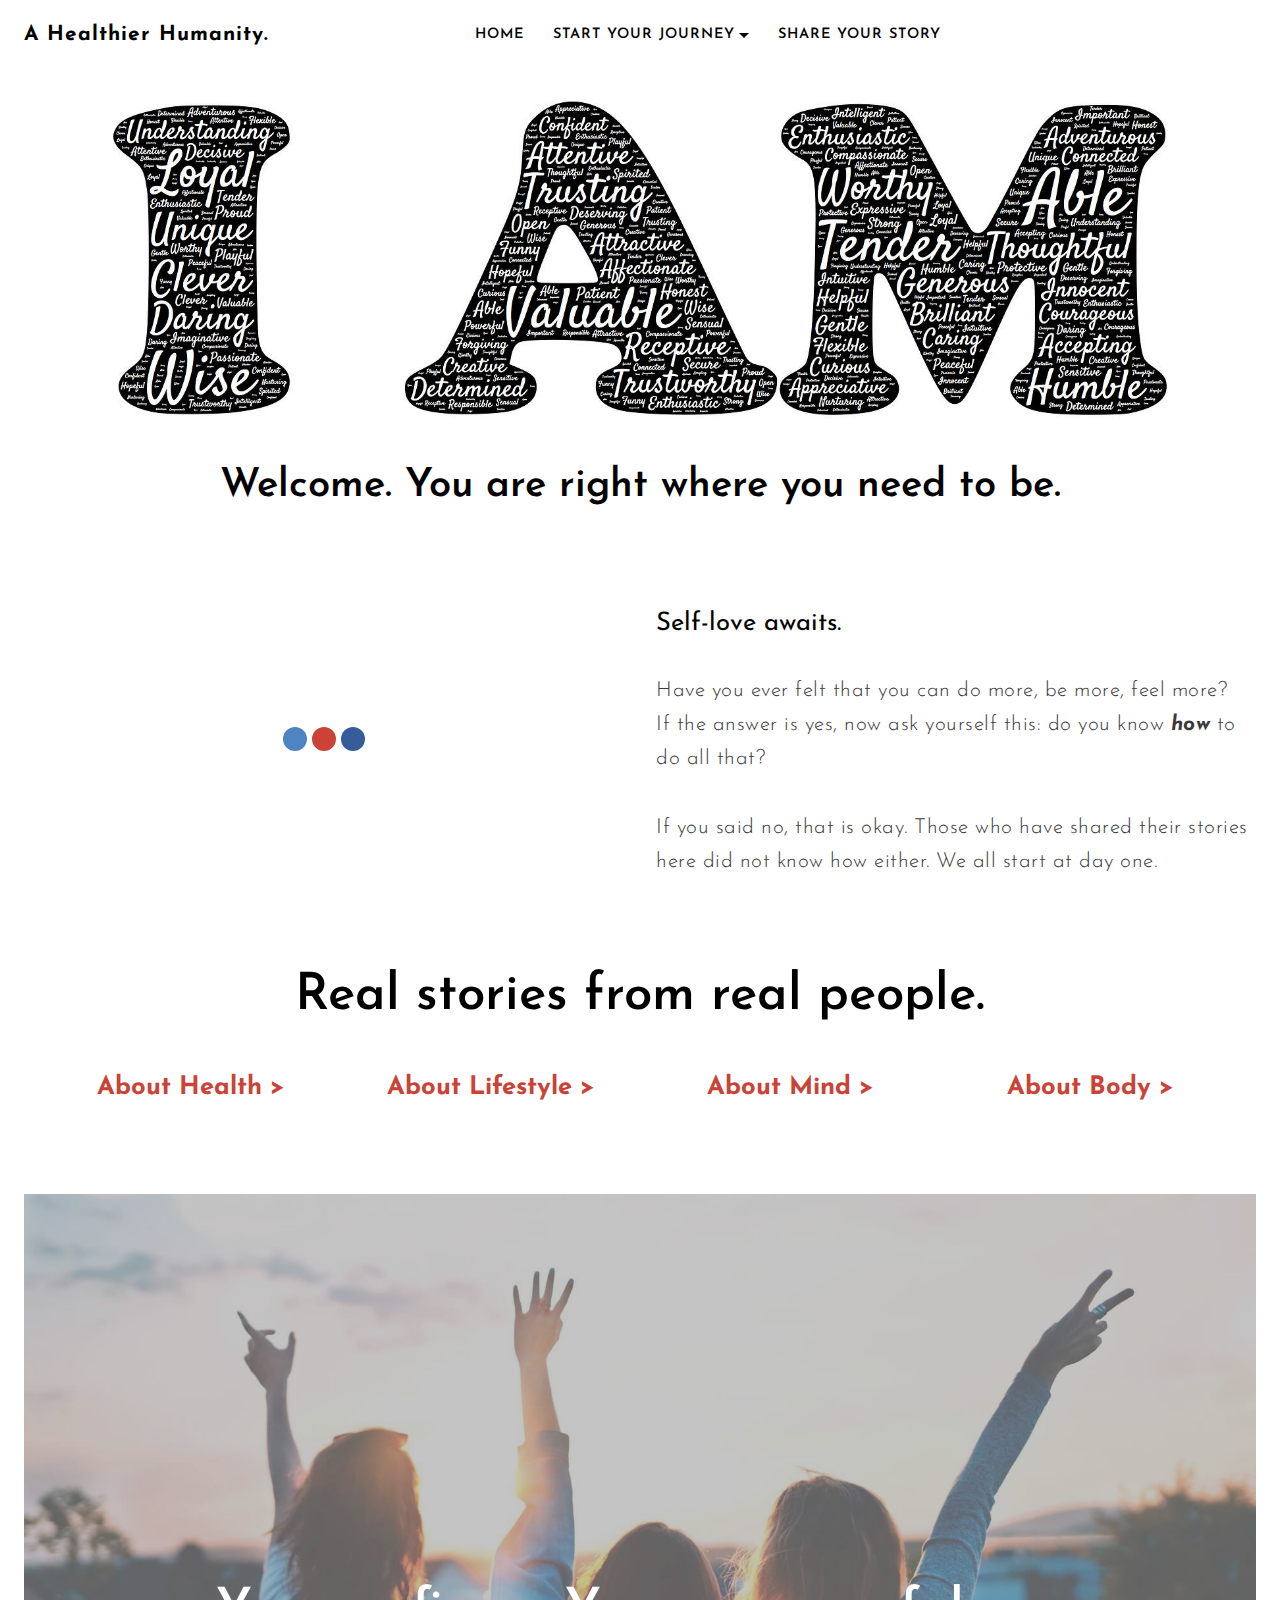
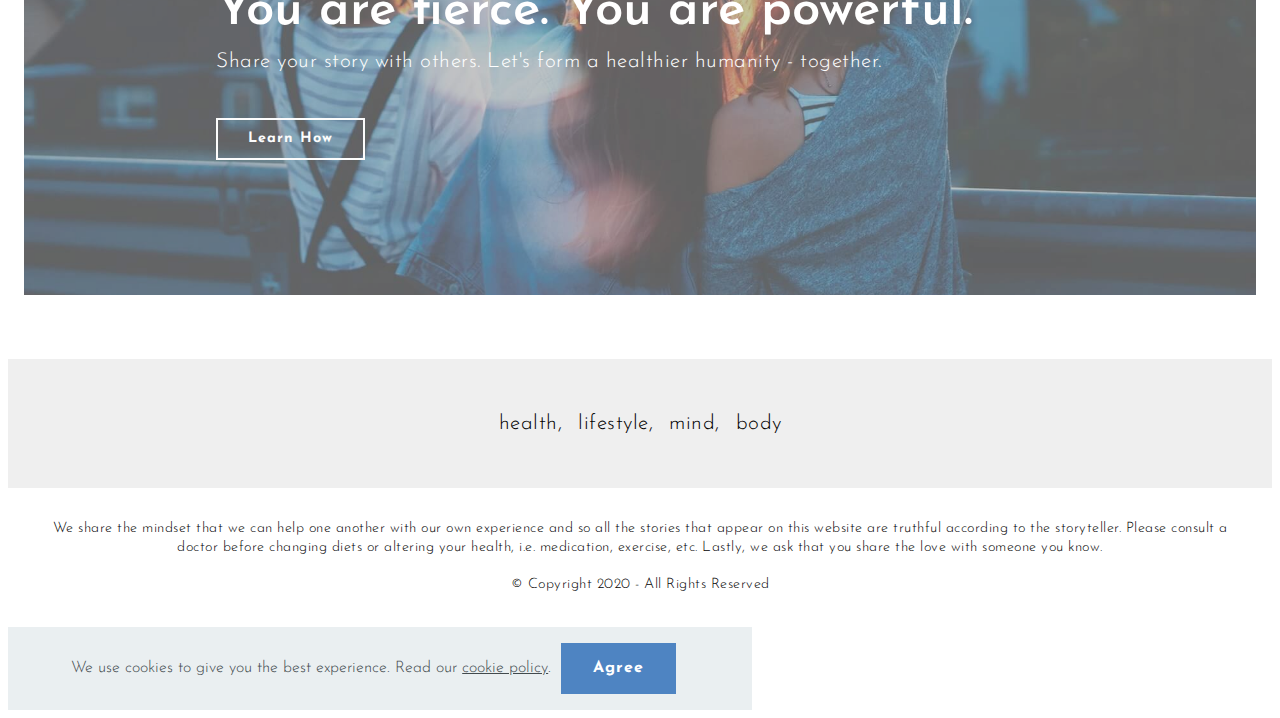
==== commit 7d061d44: "create github pages" ====
--- a/index.html
+++ b/index.html
@@ -1,20 +1,21 @@
 <!DOCTYPE html>
 <html amp >
 <head>
-  <!-- Site made with Mobirise Website Builder v4.11.5, https://mobirise.com -->
+  <!-- Site made with Mobirise Website Builder v4.12.3, https://mobirise.com -->
   <meta charset="UTF-8">
   <meta http-equiv="X-UA-Compatible" content="IE=edge">
-  <meta name="generator" content="Mobirise v4.11.5, mobirise.com">
+  <meta name="generator" content="Mobirise v4.12.3, mobirise.com">
   <meta name="viewport" content="width=device-width, initial-scale=1, minimum-scale=1">
   <link rel="shortcut icon" href="assets/images/94c85da1-ae36-4e20-93d0-7b2ddb6485ac-1-201-a.jpeg" type="image/x-icon">
   <meta name="description" content="">
-  
-  <title>Home</title>
-  
-<link rel="canonical" href="https://techniqsupport.github.io/ahealthierhumanity/">
+  <meta name="amp-script-src" content="">
+  
+  <title>Home | A Healthier Humanity</title>
+  
+<link rel="canonical" href="https://www.ahealthierhumanity.com/">
  <style amp-boilerplate>body{-webkit-animation:-amp-start 8s steps(1,end) 0s 1 normal both;-moz-animation:-amp-start 8s steps(1,end) 0s 1 normal both;-ms-animation:-amp-start 8s steps(1,end) 0s 1 normal both;animation:-amp-start 8s steps(1,end) 0s 1 normal both}@-webkit-keyframes -amp-start{from{visibility:hidden}to{visibility:visible}}@-moz-keyframes -amp-start{from{visibility:hidden}to{visibility:visible}}@-ms-keyframes -amp-start{from{visibility:hidden}to{visibility:visible}}@-o-keyframes -amp-start{from{visibility:hidden}to{visibility:visible}}@keyframes -amp-start{from{visibility:hidden}to{visibility:visible}}</style>
 <noscript><style amp-boilerplate>body{-webkit-animation:none;-moz-animation:none;-ms-animation:none;animation:none}</style></noscript>
-<link href="https://fonts.googleapis.com/css?family=Josefin+Sans:100,100i,300,300i,400,400i,600,600i,700,700i&display=swap" rel="stylesheet">
+<link href="https://fonts.googleapis.com/css?family=Josefin+Sans:100,200,300,400,500,600,700,100i,200i,300i,400i,500i,600i,700i&display=swap" rel="stylesheet">
  
  <style amp-custom> 
 div,span,h1,h2,h3,h4,h5,h6,p,blockquote,a,ol,ul,li,figcaption,textarea,input{font: inherit;}*{-webkit-box-sizing: border-box;box-sizing: border-box;outline: none;}*:focus{outline: none;}body{position: relative;font-style: normal;line-height: 1.5;color: #000000;}section{background-color: #ffffff;background-position: 50% 50%;background-repeat: no-repeat;background-size: cover;overflow: hidden;padding: 30px 0;}h1,h2,h3,h4,h5,h6{margin: 0;padding: 0;}p,li,blockquote{letter-spacing: 0.5px;line-height: 1.7;}ul,ol,blockquote,p{margin-bottom: 0;margin-top: 0;}a{cursor: pointer;}a,a:hover{text-decoration: none;}a.mbr-iconfont:hover{text-decoration: none;}h1,h2,h3,h4,h5,h6,.display-1,.display-2,.display-4,.display-5,.display-7{word-break: break-word;word-wrap: break-word;font-weight: 300;}b,strong{font-weight: bold;}blockquote{padding: 10px 0 10px 20px;position: relative;border-left: 3px solid;}input:-webkit-autofill,input:-webkit-autofill:hover,input:-webkit-autofill:focus,input:-webkit-autofill:active{-webkit-transition-delay: 9999s;transition-delay: 9999s;-webkit-transition-property: background-color,color;-o-transition-property: background-color,color;transition-property: background-color,color;}html,body{height: auto;min-height: 100vh;}.mbr-section-title{margin: 0;padding: 0;font-style: normal;line-height: 1.2;width: 100%;}.mbr-section-subtitle{line-height: 1.3;width: 100%;}.mbr-text{font-style: normal;line-height: 1.6;width: 100%;}.mbr-white{color: #ffffff;}.mbr-black{color: #000000;}.align-left{text-align: left;}.align-left .list-item{justify-content: flex-start;}.align-center{text-align: center;}.align-center .list-item{justify-content: center;}.align-right{text-align: right;}.align-right .list-item{justify-content: flex-end;}@media (max-width: 767px){.align-left,.align-center,.align-right{text-align: center;}.align-left .list-item,.align-center .list-item,.align-right .list-item{justify-content: center;}}.mbr-light{font-weight: 300;}.mbr-regular{font-weight: 400;}.mbr-semibold{font-weight: 600;}.mbr-bold{font-weight: 700;}.icons-list a{margin: 0 1rem 0 0;}.icons-list a:last-child{margin: 0;}.mbr-figure{align-self: center;}.hidden{visibility: hidden;}.super-hide{display: none;}.inactive{-webkit-user-select: none;-moz-user-select: none;-ms-user-select: none;user-select: none;pointer-events: none;-webkit-user-drag: none;user-drag: none;}.mbr-overlay{position: absolute;bottom: 0;left: 0;right: 0;top: 0;z-index: 0;}.map-placeholder{display: none;}.map-placeholder h4{padding-top: 5rem;color: #767676;text-align: center;}.google-map,.google-map iframe{position: relative;width: 100%;height: 400px;}@media (max-width: 992px){.google-map,.google-map iframe{padding: 0;margin: 0;}}amp-img{width: 100%;}amp-img img{max-height: 100%;max-width: 100%;}img.mbr-temp{width: 100%;}.rounded{border-radius: 50%;}.is-builder .nodisplay + img[async],.is-builder .nodisplay + img[decoding="async"],.is-builder amp-img > a + img[async],.is-builder amp-img > a + img[decoding="async"]{display: none;}html:not(.is-builder) amp-img > a{position: absolute;top: 0;bottom: 0;left: 0;right: 0;z-index: 1;}.is-builder .temp-amp-sizer{position: absolute;}.is-builder amp-youtube .temp-amp-sizer,.is-builder amp-vimeo .temp-amp-sizer{position: static;}.mobirise-spinner{position: absolute;top: 50%;left: 40%;margin-left: 10%;-webkit-transform: translate3d(-50%,-50%,0);z-index: 4;}.mobirise-spinner em{width: 24px;height: 24px;background: #3ac;border-radius: 100%;display: inline-block;-webkit-animation: slide 1s infinite;}.mobirise-spinner em:nth-child(1){-webkit-animation-delay: 0.1s;}.mobirise-spinner em:nth-child(2){-webkit-animation-delay: 0.2s;}.mobirise-spinner em:nth-child(3){-webkit-animation-delay: 0.3s;}@-moz-keyframes slide{0%{-webkit-transform: scale(1);}50%{opacity: 0.3;-webkit-transform: scale(2);}100%{-webkit-transform: scale(1);}}@-webkit-keyframes slide{0%{-webkit-transform: scale(1);}50%{opacity: 0.3;-webkit-transform: scale(2);}100%{-webkit-transform: scale(1);}}@-o-keyframes slide{0%{-webkit-transform: scale(1);}50%{opacity: 0.3;-webkit-transform: scale(2);}100%{-webkit-transform: scale(1);}}@keyframes slide{0%{-webkit-transform: scale(1);}50%{opacity: 0.3;-webkit-transform: scale(2);}100%{-webkit-transform: scale(1);}}.mobirise-loader .amp-active > div{display: none;}.iconfont-wrapper{display: inline-block;}.mbr-flex{display: flex;}.flex-wrap{flex-wrap: wrap;}.mbr-jc-s{justify-content: flex-start;}.mbr-jc-c{justify-content: center;}.mbr-jc-e{justify-content: flex-end;}.mbr-row-reverse{flex-direction: row-reverse;}.mbr-column{flex-direction: column;}amp-img,img{height: 100%;width: 100%;}.hidden-slide{display: none;}.visible-slide{display: flex;}section,.container,.container-fluid{position: relative;word-wrap: break-word;}.mbr-fullscreen .mbr-overlay{min-height: 100vh;}.mbr-fullscreen{display: flex;align-items: center;height: 100vh;min-height: 100vh;padding: 3rem 0;}.container{padding: 0 1rem;width: 100%;margin-right: auto;margin-left: auto;}@media (max-width: 767px){.container{max-width: 540px;}} @media (min-width: 768px){.container{max-width: 780px;}} @media (min-width: 992px){.container{max-width: 960px;}} @media (min-width: 1200px){.container{max-width: 1400px;}}.container-fluid{width: 100%;padding: 0 1rem;}.btn{position: relative;font-weight: 700;margin: 0.4rem 0.8rem;border: 2px solid;font-style: normal;white-space: normal;transition: all 0.2s ease-in-out,box-shadow 2s ease-in-out;display: inline-flex;align-items: center;justify-content: center;word-break: break-word;overflow: hidden;line-height: 1.5;letter-spacing: 1px;}.btn-form{padding: 1rem 2rem;}.btn-form:hover{cursor: pointer;}.btn{padding: 10px 30px;border-radius: 0px;}.btn-sm{padding: 10px 30px;border-radius: 0px;}.btn-md{padding: 10px 30px;border-radius: 0px;}.btn-lg{padding: 10px 30px;border-radius: 0px;}form .btn,form .mbr-section-btn{margin: 0;}.note-popover .btn:after{display: none;}.mbr-section-btn{margin: 0 -0.8rem;font-size: 0;}nav .mbr-section-btn{margin-left: 0rem;margin-right: 0rem;}.btn .mbr-iconfont,.btn.btn-md .mbr-iconfont{cursor: pointer;margin: 0 0.8rem 0 0;}.btn-sm .mbr-iconfont{margin: 0 0.5rem 0 0;}[type="submit"]{-webkit-appearance: none;}section.menu{min-height: 70px;}.menu-container{display: flex;-webkit-box-pack: justify;-ms-flex-pack: justify;justify-content: space-between;align-items: center;min-height: 70px;}@media (max-width: 991px){.menu-container{max-width: 100%;padding: 0 2rem;}} @media (max-width: 767px){.menu-container{padding: 0 1rem;}}.navbar{z-index: 100;width: 100%;}.navbar-fixed-top{position: fixed;top: 0;}.navbar-brand{display: flex;align-items: center;word-break: break-word;z-index: 1;}.navbar-logo{margin: 0 0.8rem 0 0;}@media (max-width: 767px){.navbar-logo amp-img{max-height: 55px;max-width: 55px;}}.navbar-caption-wrap{display: flex;}.navbar .navbar-collapse{display: flex;-ms-flex-preferred-size: auto;flex-basis: auto;align-items: center;justify-content: flex-end;}@media (max-width: 991px){.navbar .navbar-collapse{display: none;position: absolute;top: 0;right: 0;height: 100vh;padding: 70px 2rem 1rem;z-index: 1;}}@media (max-width: 991px){.navbar.opened .navbar-collapse.show,.navbar.opened .navbar-collapse.collapsing{display: block;}.is-builder .navbar-collapse{position: fixed;}}.navbar-nav{list-style-type: none;display: flex;flex-wrap: wrap;padding-left: 0;min-width: 10rem;}@media (max-width: 991px){.navbar-nav{flex-direction: column;}} .navbar-nav .mbr-iconfont{margin: 0 0.2rem 0 0;}.nav-item{word-break: break-all;}.nav-link{display: flex;align-items: center;justify-content: center;}.nav-link,.navbar-caption{transition: all 0.2s;letter-spacing: 1px;}.nav-dropdown .dropdown-menu{min-width: 10rem;position: absolute;left: 0;padding: 1.25rem 0;}.nav-dropdown .dropdown-menu .dropdown-item{line-height: 2;display: flex;justify-content: center;align-items: center;padding: 0.25rem 1.5rem;white-space: nowrap;}.nav-dropdown .dropdown-menu .dropdown{position: relative;}.dropdown-menu .dropdown:hover > .dropdown-menu{opacity: 1;pointer-events: all;}.nav-dropdown .dropdown-submenu{top: 0;left: 100%;margin: 0;}.nav-item.dropdown{position: relative;}.nav-item.dropdown .dropdown-menu{opacity: 0;pointer-events: none;}.nav-item.dropdown:hover > .dropdown-menu{opacity: 1;pointer-events: all;}.link.dropdown-toggle:after{content: "";margin-left: 0.25rem;border-top: 0.35em solid;border-right: 0.35em solid transparent;border-left: 0.35em solid transparent;border-bottom: 0;}.navbar .dropdown.open > .dropdown-menu{display: block;}@media (max-width: 991px){.is-builder .nav-dropdown .dropdown-menu{position: relative;}.nav-dropdown .dropdown-submenu{left: 0;}.nav-dropdown .dropdown-menu .dropdown-item{padding: 0.25rem 1.5rem;margin: 0;justify-content: center;}.nav-dropdown .dropdown-menu .dropdown-item:after{right: auto;}.navbar.opened .dropdown-menu{top: 0;}.dropdown-toggle[data-toggle="dropdown-submenu"]:after{content: "";margin-left: 0.25rem;border-top: 0.35em solid;border-right: 0.35em solid transparent;border-left: 0.35em solid transparent;border-bottom: 0;top: 55%;}}.navbar-buttons{display: flex;flex-wrap: wrap;align-items: center;justify-content: center;}@media (max-width: 991px){.navbar-buttons{flex-direction: column;}}.menu-social-list{display: flex;align-items: center;justify-content: center;flex-wrap: wrap;}.menu-social-list a{margin: 0 0.5rem;}.menu-social-list a span{font-size: 1rem;}button.navbar-toggler{position: absolute;right: 20px;top: 25px;width: 31px;height: 20px;cursor: pointer;-webkit-transition: all .2s;-o-transition: all .2s;transition: all .2s;-ms-flex-item-align: center;-ms-grid-row-align: center;align-self: center;}.hamburger span{position: absolute;right: 0;width: 30px;height: 2px;border-right: 5px;}.hamburger span:nth-child(1){top: 0;transition: all .2s;}.hamburger span:nth-child(2){top: 8px;transition: all .15s;}.hamburger span:nth-child(3){top: 8px;transition: all .15s;}.hamburger span:nth-child(4){top: 16px;transition: all .2s;}nav.opened .navbar-toggler:not(.hide) .hamburger span:nth-child(1){top: 8px;width: 0;opacity: 0;right: 50%;transition: all .2s;}nav.opened .navbar-toggler:not(.hide) .hamburger span:nth-child(2){-webkit-transform: rotate(45deg);transform: rotate(45deg);transition: all .25s;}nav.opened .navbar-toggler:not(.hide) .hamburger span:nth-child(3){-webkit-transform: rotate(-45deg);transform: rotate(-45deg);transition: all .25s;}nav.opened .navbar-toggler:not(.hide) .hamburger span:nth-child(4){top: 8px;width: 0;opacity: 0;right: 50%;transition: all .2s;}.ampstart-btn.hamburger{position: absolute;top: 25px;right: 15px;margin-left: auto;height: 20px;width: 30px;background: none;border: none;cursor: pointer;z-index: 1000;}@media (min-width: 992px){.ampstart-btn,amp-sidebar{display: none;}.dropdown-menu .dropdown-toggle:after{content: "";border-bottom: 0.35em solid transparent;border-left: 0.35em solid;border-right: 0;border-top: 0.35em solid transparent;margin-left: 0.3rem;margin-top: -0.3077em;position: absolute;right: 1.1538em;top: 50%;}}.close-sidebar{width: 30px;height: 30px;position: relative;cursor: pointer;background-color: transparent;border: none;}.close-sidebar span{position: absolute;left: 0;width: 30px;height: 2px;border-right: 5px;}.close-sidebar span:nth-child(1){transform: rotate(-45deg);}.close-sidebar span:nth-child(2){transform: rotate(45deg);}.builder-sidebar{position: relative;height: 100vh;min-width: 10rem;z-index: 1030;padding: 1rem 2rem;max-width: 20rem;}.builder-sidebar .dropdown:hover > .dropdown-menu{position: relative;text-align: center;}section.sidebar-open:before{content: '';position: fixed;top: 0;bottom: 0;right: 0;left: 0;background-color: rgba(0,0,0,0.2);z-index: 1040;}#sidebar{background: transparent;}.is-builder section.horizontal-menu .ampstart-btn{display: none;}.is-builder section.horizontal-menu .dropdown-menu{z-index: auto;opacity: 1;pointer-events: auto;}.is-builder .menu{overflow: visible;}.card-title{margin: 0;}.card{position: relative;background-color: transparent;border: none;border-radius: 0;width: 100%;padding: 0 1rem;}@media (max-width: 767px){.card:not(.last-child){padding-bottom: 2rem;}} .card .card-img{width: auto;border-radius: 0;}.card .card-wrapper{height: 100%;}@media (max-width: 767px){.card .card-wrapper{flex-direction: column;}} .card img{height: 100%;-o-object-fit: cover;object-fit: cover;-o-object-position: center;object-position: center;}.card-inner,.items-list{display: flex;flex-direction: column;}.items-list{list-style-type: none;padding: 0;}.items-list .list-item{padding: 1rem 2rem;}.card-head{padding: 1.5rem 2rem;}.card-price-wrap{padding: 1rem 2rem;}.card-button{padding: 1rem;margin: 0;}.timeline-wrap{position: relative;}.timeline-wrap .iconBackground{position: absolute;left: 50%;width: 20px;height: 20px;line-height: 30px;text-align: center;border-radius: 50%;font-size: 30px;display: inline-block;background-color: #232323;top: 20px;margin: 0 0 0 -10px;}@media (max-width: 767px){.timeline-wrap .iconBackground{left: 0;}}.separline{position: relative;}@media (max-width: 767px){.separline:not(.last-child){padding-bottom: 2rem;}} .separline:before{position: absolute;content: "";width: 2px;background-color: #232323;left: calc(50% - 1px);height: calc(100% - 20px);top: 40px;}@media (max-width: 767px){.separline:before{left: 0;}}.gallery-img-wrap{position: relative;height: 100%;}.gallery-img-wrap:hover{cursor: pointer;}.gallery-img-wrap:hover .icon-wrap,.gallery-img-wrap:hover .caption-on-hover{opacity: 1;}.gallery-img-wrap:hover:after{opacity: .5;}.gallery-img-wrap amp-img{height: 100%;}.gallery-img-wrap:after{content: "";position: absolute;top: 0;bottom: 0;left: 0;right: 0;background: #000;opacity: 0;transition: opacity 0.3s;pointer-events: none;}.gallery-img-wrap .icon-wrap,.gallery-img-wrap .img-caption{z-index: 3;pointer-events: none;position: absolute;}.gallery-img-wrap .icon-wrap,.gallery-img-wrap .caption-on-hover{opacity: 0;transition: opacity 0.3s;}.gallery-img-wrap .icon-wrap{left: 50%;top: 50%;transform: translate(-50%,-50%);background-color: #fff;padding: .5rem;border-radius: 50%;}.gallery-img-wrap .amp-iconfont{color: #000;font-size: 1rem;width: 1rem;display: block;}.gallery-img-wrap .img-caption{left: 0;right: 0;}.gallery-img-wrap .img-caption.caption-top{top: 0;}.gallery-img-wrap .img-caption.caption-bottom{bottom: 0;}.gallery-img-wrap .img-caption:not(.caption-on-hover):after{content: "";position: absolute;top: 0;left: 0;right: 0;height: 100%;transition: opacity 0.3s;z-index: -1;pointer-events: none;}@media (max-width: 767px){.gallery-img-wrap:after,.gallery-img-wrap:hover:after,.gallery-img-wrap .icon-wrap{display: none;}.gallery-img-wrap .caption-on-hover{opacity: 1;}}.is-builder .gallery-img-wrap .icon-wrap,.is-builder .gallery-img-wrap .img-caption > *{pointer-events: all;}.amp-carousel-button,.dots-wrapper .dots span{transition: all 0.4s;cursor: pointer;outline: none;}.amp-carousel-button{border-radius: 50%;border: 10px transparent solid;transform: scale(1.5) translateY(-50%);height: 45px;width: 45px;}.amp-carousel-button:hover{opacity: 1;}.dots-wrapper .dots{display: inline-block;margin: 4px 8px;}.dots-wrapper .dots span{border-radius: 12px;display: block;height: 24px;width: 24px;border: 10px solid #cccccc;}.dots-wrapper .dots span.current{width: 40px;}.amp-carousel-button-next{background-position: 75% 50%;}.amp-carousel-button-prev{background-position: 25% 50%;}button.btn-img{cursor: pointer;}.is-builder .preview button.btn-img{opacity: 0.5;position: relative;pointer-events: none;}amp-image-lightbox,.lightbox{background: rgba(0,0,0,0.8);display: flex;flex-wrap: wrap;align-items: center;justify-content: center;width: 100%;height: 100%;overflow: auto;}amp-image-lightbox a.control,.lightbox a.control{position: absolute;cursor: default;top: 0;right: 0;}amp-image-lightbox .close,.lightbox .close{background: none;border: none;position: absolute;top: 15px;right: 25px;width: 32px;height: 32px;cursor: pointer;z-index: 1000;}amp-image-lightbox .close:before,amp-image-lightbox .close:after,.lightbox .close:before,.lightbox .close:after{position: absolute;top: 0;right: 15px;content: ' ';height: 32px;width: 2px;background-color: #fff;}amp-image-lightbox .close:before,.lightbox .close:before{transform: rotate(45deg);}amp-image-lightbox .close:after,.lightbox .close:after{transform: rotate(-45deg);}amp-image-lightbox .video-block,.lightbox .video-block{width: 100%;}div[submit-success] > *,div[submit-error] > *{padding: 1rem;margin-bottom: 1rem;}.form-block{z-index: 1;background-color: transparent;padding: 3rem;position: relative;overflow: hidden;}.form-block .mbr-overlay{z-index: -1;}@media (max-width: 991px){.form-block{padding: 1rem;}}form input,form textarea,form select{padding: 11px 1rem;line-height: 1.6;width: 100%;background: #ffffff;border-width: 1px;border-style: solid;border-color: #efefef;border-radius: 0;color: #000000;}form input:focus,form textarea:focus,form select:focus{outline: none;}form input[type="checkbox"],form input[type="radio"]{border: none;background: none;width: auto;}form .field{padding-bottom: 0.5rem;padding-top: 0.5rem;}form textarea.field-input{height: 150px;}form .fieldset{display: flex;justify-content: center;flex-wrap: wrap;align-items: center;}textarea[type="hidden"]{display: none;}.form-check{margin-bottom: 0;}.form-check-label{padding-left: 0;}.form-check-input{position: relative;margin: 4px;}.form-check-inline{display: -webkit-inline-box;display: -ms-inline-flexbox;display: inline-flex;-webkit-box-align: center;-ms-flex-align: center;align-items: center;padding-left: 0;margin-right: .75rem;}.mbr-row,.mbr-form-row{display: -webkit-box;display: -ms-flexbox;display: flex;-ms-flex-wrap: wrap;flex-wrap: wrap;margin-left: -1rem;margin-right: -1rem;}.mbr-form-row{margin-left: -0.5rem;margin-right: -0.5rem;}.mbr-form-row > [class*="mbr-col"]{padding-left: 0.5rem;padding-right: 0.5rem;}@media (max-width: 767px){.mbr-col,.mbr-col-auto{padding-right: 1rem;padding-left: 1rem;}.mbr-col-sm-12{-ms-flex: 0 0 100%;-webkit-box-flex: 0;flex: 0 0 100%;max-width: 100%;padding-right: 1rem;padding-left: 1rem;}}.mbr-col{-ms-flex: 1 1 auto;-webkit-box-flex: 1;flex: 1 1 auto;max-width: 100%;}.mbr-col-auto{-ms-flex: 0 0 auto;flex: 0 0 auto;width: auto;}@media (min-width: 768px){.mbr-col,.mbr-col-auto{padding-right: 1rem;padding-left: 1rem;}.mbr-col-md-2{-ms-flex: 0 0 16.6666666667%;-webkit-box-flex: 0;flex: 0 0 16.6666666667%;max-width: 16.6666666667%;padding-right: 1rem;padding-left: 1rem;}.mbr-col-md-3{-ms-flex: 0 0 25%;-webkit-box-flex: 0;flex: 0 0 25%;max-width: 25%;padding-right: 1rem;padding-left: 1rem;}.mbr-col-md-4{-ms-flex: 0 0 33.3333333333%;-webkit-box-flex: 0;flex: 0 0 33.3333333333%;max-width: 33.3333333333%;padding-right: 1rem;padding-left: 1rem;}.mbr-col-md-5{-ms-flex: 0 0 41.6666666667%;-webkit-box-flex: 0;flex: 0 0 41.6666666667%;max-width: 41.6666666667%;padding-right: 1rem;padding-left: 1rem;}.mbr-col-md-6{-ms-flex: 0 0 50%;-webkit-box-flex: 0;flex: 0 0 50%;max-width: 50%;padding-right: 1rem;padding-left: 1rem;}.mbr-col-md-7{-ms-flex: 0 0 58.3333333333%;-webkit-box-flex: 0;flex: 0 0 58.3333333333%;max-width: 58.3333333333%;padding-right: 1rem;padding-left: 1rem;}.mbr-col-md-8{-ms-flex: 0 0 66.6666666667%;-webkit-box-flex: 0;flex: 0 0 66.6666666667%;max-width: 66.6666666667%;padding-right: 1rem;padding-left: 1rem;}.mbr-col-md-10{-ms-flex: 0 0 83.3333333333%;-webkit-box-flex: 0;flex: 0 0 83.3333333333%;max-width: 83.3333333333%;padding-right: 1rem;padding-left: 1rem;}.mbr-col-md-12{-ms-flex: 0 0 100%;-webkit-box-flex: 0;flex: 0 0 100%;max-width: 100%;padding-right: 1rem;padding-left: 1rem;}}@media (min-width: 992px){.mbr-col,.mbr-col-auto{padding-right: 1rem;padding-left: 1rem;}.mbr-col-lg-2{-ms-flex: 0 0 16.6666666667%;-webkit-box-flex: 0;flex: 0 0 16.6666666667%;max-width: 16.6666666667%;padding-right: 1rem;padding-left: 1rem;}.mbr-col-lg-3{-ms-flex: 0 0 25%;-webkit-box-flex: 0;flex: 0 0 25%;max-width: 25%;padding-right: 1rem;padding-left: 1rem;}.mbr-col-lg-4{-ms-flex: 0 0 33.3333333333%;-webkit-box-flex: 0;flex: 0 0 33.3333333333%;max-width: 33.3333333333%;padding-right: 1rem;padding-left: 1rem;}.mbr-col-lg-5{-ms-flex: 0 0 41.6666666667%;-webkit-box-flex: 0;flex: 0 0 41.6666666667%;max-width: 41.6666666667%;padding-right: 1rem;padding-left: 1rem;}.mbr-col-lg-6{-ms-flex: 0 0 50%;-webkit-box-flex: 0;flex: 0 0 50%;max-width: 50%;padding-right: 1rem;padding-left: 1rem;}.mbr-col-lg-7{-ms-flex: 0 0 58.3333333333%;-webkit-box-flex: 0;flex: 0 0 58.3333333333%;max-width: 58.3333333333%;padding-right: 1rem;padding-left: 1rem;}.mbr-col-lg-8{-ms-flex: 0 0 66.6666666667%;-webkit-box-flex: 0;flex: 0 0 66.6666666667%;max-width: 66.6666666667%;padding-right: 1rem;padding-left: 1rem;}.mbr-col-lg-9{-ms-flex: 0 0 75%;-webkit-box-flex: 0;flex: 0 0 75%;max-width: 75%;padding-right: 1rem;padding-left: 1rem;}.mbr-col-lg-10{-ms-flex: 0 0 83.3333333333%;-webkit-box-flex: 0;flex: 0 0 83.3333333333%;max-width: 83.3333333333%;padding-right: 1rem;padding-left: 1rem;}.mbr-col-lg-12{-ms-flex: 0 0 100%;-webkit-box-flex: 0;flex: 0 0 100%;max-width: 100%;padding-right: 1rem;padding-left: 1rem;}}@media (min-width: 992px){.lg-pb{padding-bottom: 3rem;}}@media (max-width: 991px){.md-pb{padding-bottom: 2rem;}}.mbr-pt-1,.mbr-py-1{padding-top: 0.5rem;}.mbr-pb-1,.mbr-py-1{padding-bottom: 0.5rem;}.mbr-px-1{padding-left: 0.5rem;padding-right: 0.5rem;}.mbr-p-1{padding: 0.5rem;}.mbr-pt-2,.mbr-py-2{padding-top: 1rem;}.mbr-pb-2,.mbr-py-2{padding-bottom: 1rem;}.mbr-px-2{padding-left: 1rem;padding-right: 1rem;}.mbr-p-2{padding: 1rem;}.mbr-pt-3,.mbr-py-3{padding-top: 1.5rem;}.mbr-pb-3,.mbr-py-3{padding-bottom: 1.5rem;}.mbr-px-3{padding-left: 1.5rem;padding-right: 1.5rem;}.mbr-p-3{padding: 1.5rem;}.mbr-pt-4,.mbr-py-4{padding-top: 2rem;}.mbr-pb-4,.mbr-py-4{padding-bottom: 2rem;}.mbr-px-4{padding-left: 2rem;padding-right: 2rem;}.mbr-p-4{padding: 2rem;}.mbr-pt-5,.mbr-py-5{padding-top: 3rem;}.mbr-pb-5,.mbr-py-5{padding-bottom: 3rem;}.mbr-px-5{padding-left: 3rem;padding-right: 3rem;}.mbr-p-5{padding: 3rem;}@media (max-width: 991px){.mbr-p-3,.mbr-p-4,.mbr-p-5{padding: 1rem;}.mbr-px-4,.mbr-px-5{padding-left: 1rem;padding-right: 1rem;}.mbr-py-3,.mbr-py-4,.mbr-py-5{padding-top: 1rem;padding-bottom: 1rem;}}.mbr-ml-auto{margin-left: auto;}.mbr-mr-auto{margin-right: auto;}.mbr-m-auto{margin: auto;}#scrollToTopMarker{position: absolute;width: 0px;height: 0px;top: 300px;}#scrollToTopButton{position: fixed;bottom: 25px;right: 25px;opacity: .4;z-index: 5000;font-size: 32px;height: 60px;width: 60px;border: none;border-radius: 3px;cursor: pointer;}#scrollToTopButton:focus{outline: none;}#scrollToTopButton a:before{content: '';position: absolute;height: 40%;top: 36%;width: 2px;left: calc(50% - 1px);}#scrollToTopButton a:after{content: '';position: absolute;border-top: 2px solid;border-right: 2px solid;width: 40%;height: 40%;left: calc(30% - 1px);bottom: 30%;transform: rotate(-45deg);}.is-builder #scrollToTopButton a:after{left: 30%;}.mbr-gray{color: #3a3a3a;}@media (min-width: 1400px){.container-fluid{padding-right: 6rem;padding-left: 6rem;}}
@@ -26,7 +27,8 @@
   <script async custom-element="amp-sidebar" src="https://cdn.ampproject.org/v0/amp-sidebar-0.1.js"></script>
   
   
-</head>
+  <script async custom-element="amp-user-notification" src="https://cdn.ampproject.org/v0/amp-user-notification-0.1.js"></script>
+  </head>
 <body><amp-sidebar id="sidebar" class="cid-rx9euI872S" layout="nodisplay" side="right">
 		<div class="builder-sidebar" id="builder-sidebar">
 			<button on="tap:sidebar.close" class="close-sidebar">
@@ -39,11 +41,11 @@
 				<ul class="navbar-nav nav-dropdown nav-right" data-app-modern-menu="true"><li class="nav-item">
 						<a class="nav-link mbr-semibold link text-black display-4" href="index.html">HOME</a>
 					</li>
-					<li class="nav-item dropdown">
+					<li class="nav-item dropdown open">
 						<a class="nav-link link mbr-semibold text-black dropdown-toggle display-4" data-toggle="dropdown-submenu" aria-expanded="true">START YOUR JOURNEY</a>
 						<div class="dropdown-menu">
-							<a class="text-black mbr-semibold dropdown-item display-4" href="https://mobirise.com">HEALTH</a>
-							<a class="text-black mbr-semibold dropdown-item display-4" href="https://mobirise.com">LIFESTYLE</a><a class="text-black mbr-semibold dropdown-item display-4" href="https://mobirise.com">MIND</a><a class="text-black mbr-semibold dropdown-item display-4" href="https://mobirise.com">BODY</a>
+							<a class="text-black mbr-semibold dropdown-item display-4" href="health.html">HEALTH</a>
+							<a class="text-black mbr-semibold dropdown-item display-4" href="lifestyle.html">LIFESTYLE</a><a class="text-black mbr-semibold dropdown-item display-4" href="mind.html">MIND</a><a class="text-black mbr-semibold dropdown-item display-4" href="body.html">BODY</a>
 						</div>
 					</li>
 
@@ -92,11 +94,11 @@
 				<ul class="navbar-nav nav-dropdown nav-right" data-app-modern-menu="true"><li class="nav-item">
 						<a class="nav-link mbr-semibold link text-black display-4" href="index.html">HOME</a>
 					</li>
-					<li class="nav-item dropdown">
+					<li class="nav-item dropdown open">
 						<a class="nav-link link mbr-semibold text-black dropdown-toggle display-4" data-toggle="dropdown-submenu" aria-expanded="true">START YOUR JOURNEY</a>
 						<div class="dropdown-menu">
-							<a class="text-black mbr-semibold dropdown-item display-4" href="https://mobirise.com">HEALTH</a>
-							<a class="text-black mbr-semibold dropdown-item display-4" href="https://mobirise.com">LIFESTYLE</a><a class="text-black mbr-semibold dropdown-item display-4" href="https://mobirise.com">MIND</a><a class="text-black mbr-semibold dropdown-item display-4" href="https://mobirise.com">BODY</a>
+							<a class="text-black mbr-semibold dropdown-item display-4" href="health.html">HEALTH</a>
+							<a class="text-black mbr-semibold dropdown-item display-4" href="lifestyle.html">LIFESTYLE</a><a class="text-black mbr-semibold dropdown-item display-4" href="mind.html">MIND</a><a class="text-black mbr-semibold dropdown-item display-4" href="body.html">BODY</a>
 						</div>
 					</li>
 
@@ -164,7 +166,7 @@
             </div>
             <div class="image-wrap mbr-col-md-12 mbr-col-sm-12 mbr-col-lg-6 mbr-flex">
                 <div class="image-block gallery-img-wrap mbr-col-md-12 mbr-col-sm-12 mbr-m-auto">
-                    <amp-img src="assets/images/mbr-1920x1158.jpg" layout="responsive" width="608.4974093264249" height="367" alt="image" class="placeholder-loader">
+                    <amp-img src="assets/images/mbr-1920x1158.jpg" layout="responsive" width="583.6269430051813" height="352" alt="image" class="placeholder-loader">
                         <div placeholder="" class="placeholder">
                                 <div class="mobirise-spinner">
                                     <em></em>
@@ -351,5 +353,6 @@
 
   
   
-</body>
+<amp-user-notification class="display-7" id="amp-cookies-notification" style="color:#424a4d; background:rgba(234, 239, 241, 0.99); padding: 10px 5%; display:inline-block; font-size:inherit; text-align: center;" layout="nodisplay">We use cookies to give you the best experience. Read our <a style="color: #424a4d; text-decoration: underline;" href="privacy.html">cookie policy</a>.<button class="btn btn-sm btn-primary display-7" on="tap:amp-cookies-notification.dismiss,amp-cookies-notification.hide" style="display: inline-block; cursor: pointer; margin-left: 10px; font-size:inherit;">Agree</button></amp-user-notification>
+ </body>
 </html>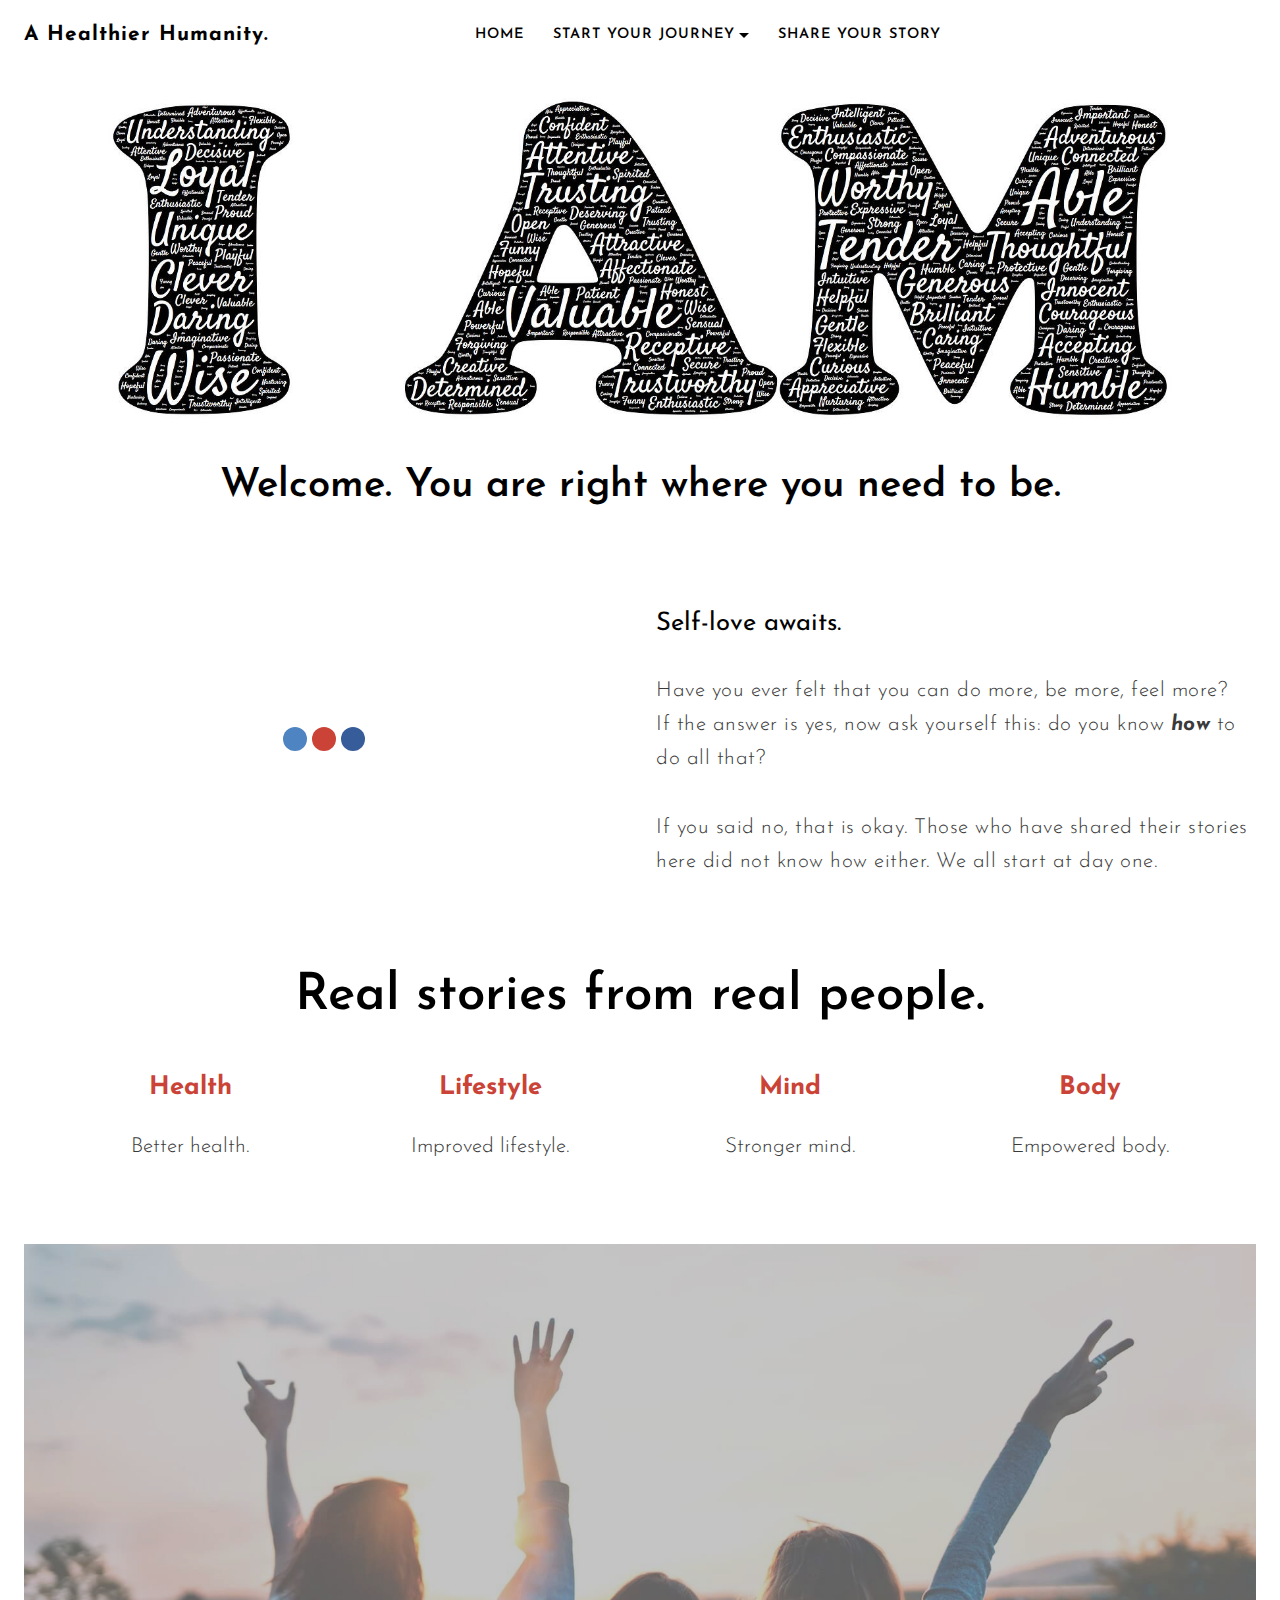
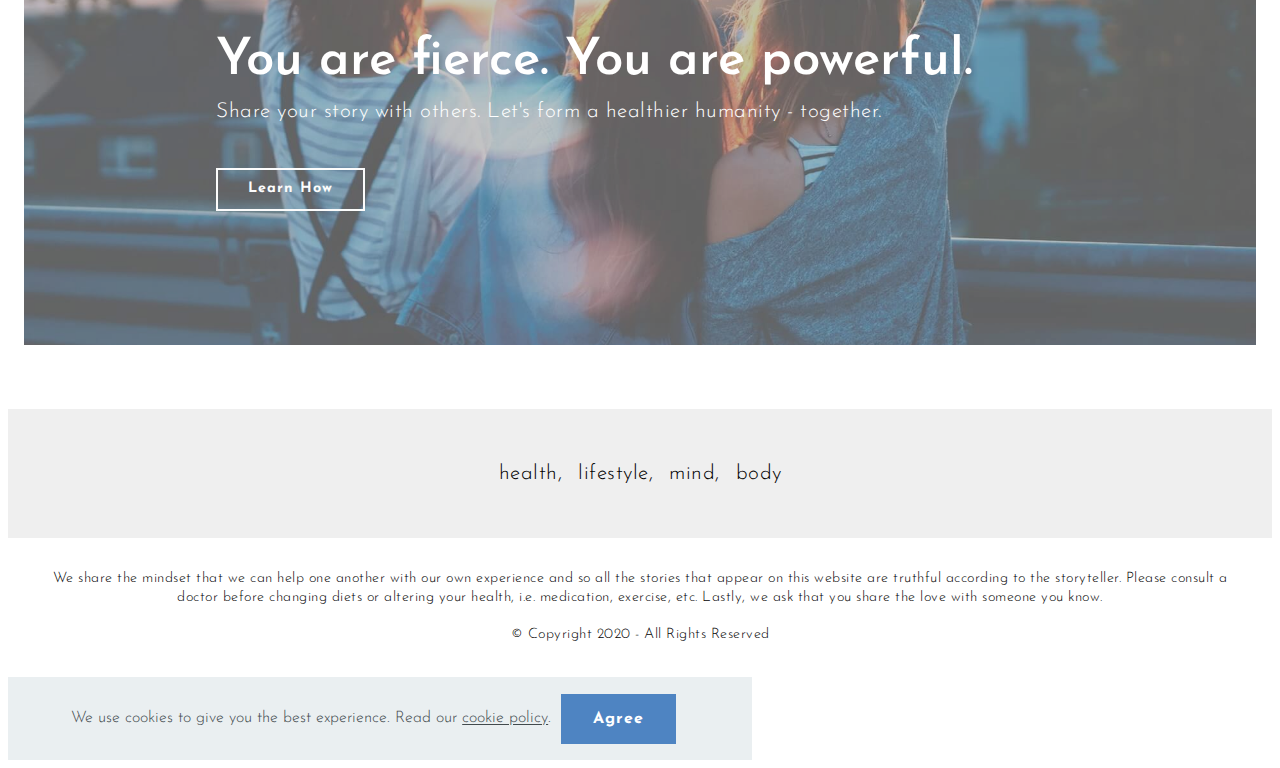
==== commit 214ce7cf: "create github pages" ====
--- a/index.html
+++ b/index.html
@@ -7,7 +7,7 @@
   <meta name="generator" content="Mobirise v4.12.3, mobirise.com">
   <meta name="viewport" content="width=device-width, initial-scale=1, minimum-scale=1">
   <link rel="shortcut icon" href="assets/images/94c85da1-ae36-4e20-93d0-7b2ddb6485ac-1-201-a.jpeg" type="image/x-icon">
-  <meta name="description" content="">
+  <meta name="description" content="Welcome. You are right where you need to be.">
   <meta name="amp-script-src" content="">
   
   <title>Home | A Healthier Humanity</title>
@@ -41,7 +41,7 @@
 				<ul class="navbar-nav nav-dropdown nav-right" data-app-modern-menu="true"><li class="nav-item">
 						<a class="nav-link mbr-semibold link text-black display-4" href="index.html">HOME</a>
 					</li>
-					<li class="nav-item dropdown open">
+					<li class="nav-item dropdown">
 						<a class="nav-link link mbr-semibold text-black dropdown-toggle display-4" data-toggle="dropdown-submenu" aria-expanded="true">START YOUR JOURNEY</a>
 						<div class="dropdown-menu">
 							<a class="text-black mbr-semibold dropdown-item display-4" href="health.html">HEALTH</a>
@@ -94,7 +94,7 @@
 				<ul class="navbar-nav nav-dropdown nav-right" data-app-modern-menu="true"><li class="nav-item">
 						<a class="nav-link mbr-semibold link text-black display-4" href="index.html">HOME</a>
 					</li>
-					<li class="nav-item dropdown open">
+					<li class="nav-item dropdown">
 						<a class="nav-link link mbr-semibold text-black dropdown-toggle display-4" data-toggle="dropdown-submenu" aria-expanded="true">START YOUR JOURNEY</a>
 						<div class="dropdown-menu">
 							<a class="text-black mbr-semibold dropdown-item display-4" href="health.html">HEALTH</a>
@@ -197,7 +197,7 @@
 
             <div class="mbr-col-lg-3 mbr-col-md-6 mbr-col-sm-6 md-pb">
 
-                <h3 class="mbr-text mbr-bold mbr-fonts-style mbr-pb-1 mbr-black group-title display-5"><a href="health.html" class="text-info">About Health &gt;</a></h3>
+                <h3 class="mbr-text mbr-bold mbr-fonts-style mbr-pb-1 mbr-black group-title display-5"><a href="health.html" class="text-info">Health</a><a href="health.html" class="text-info"><br></a></h3>
 
                 <div class="mbr-row items mbr-white">
                     
@@ -210,6 +210,9 @@
                     
                     
                 <div class="list-item mbr-pt-2 mbr-col-lg-12 mbr-col-md-12 mbr-col-sm-12">
+
+                        <h5 class="mbr-fonts-style mbr-gray  list1 display-7">Better health.</h5>
+                    </div><div class="list-item mbr-pt-2 mbr-col-lg-12 mbr-col-md-12 mbr-col-sm-12">
 
                         <h5 class="mbr-fonts-style mbr-gray  list1 display-7"></h5>
                     </div></div>
@@ -225,7 +228,7 @@
 
             <div class="mbr-col-lg-3 mbr-col-md-6 mbr-col-sm-6 md-pb">
 
-                <h3 class="mbr-text mbr-bold mbr-fonts-style mbr-pb-1 mbr-black group-title display-5"><a href="lifestyle.html" class="text-info">About Lifestyle &gt;</a></h3>
+                <h3 class="mbr-text mbr-bold mbr-fonts-style mbr-pb-1 mbr-black group-title display-5"><a href="lifestyle.html" class="text-info">Lifestyle</a></h3>
 
                 <div class="mbr-row items mbr-white">
                     
@@ -239,6 +242,9 @@
                     
                     
                 <div class="list-item mbr-pt-2 mbr-col-lg-12 mbr-col-md-12 mbr-col-sm-12">
+
+                        <h5 class="mbr-fonts-style mbr-gray  list1 display-7">Improved lifestyle.</h5>
+                    </div><div class="list-item mbr-pt-2 mbr-col-lg-12 mbr-col-md-12 mbr-col-sm-12">
 
                         <h5 class="mbr-fonts-style mbr-gray  list1 display-7"></h5>
                     </div></div>
@@ -255,7 +261,7 @@
 
             <div class="mbr-col-lg-3 mbr-col-md-6 mbr-col-sm-6 md-pb">
 
-                <h3 class="mbr-text mbr-bold mbr-fonts-style mbr-pb-1 mbr-black group-title display-5"><a href="mind.html" class="text-info">About Mind &gt;</a></h3>
+                <h3 class="mbr-text mbr-bold mbr-fonts-style mbr-pb-1 mbr-black group-title display-5"><a href="mind.html" class="text-info">Mind</a></h3>
 
                 <div class="mbr-row items mbr-white">
                     
@@ -267,6 +273,9 @@
                     
                     
                 <div class="list-item mbr-pt-2 mbr-col-lg-12 mbr-col-md-12 mbr-col-sm-12">
+
+                        <h5 class="mbr-fonts-style mbr-gray  list1 display-7">Stronger mind.</h5>
+                    </div><div class="list-item mbr-pt-2 mbr-col-lg-12 mbr-col-md-12 mbr-col-sm-12">
 
                         <h5 class="mbr-fonts-style mbr-gray  list1 display-7"></h5>
                     </div></div>
@@ -276,7 +285,7 @@
 
             <div class="mbr-col-lg-3 mbr-col-md-6 mbr-col-sm-6 md-pb">
 
-                <h3 class="mbr-text mbr-bold mbr-fonts-style mbr-pb-1 mbr-black group-title display-5"><a href="body.html" class="text-info">About Body &gt;</a></h3>
+                <h3 class="mbr-text mbr-bold mbr-fonts-style mbr-pb-1 mbr-black group-title display-5"><a href="body.html" class="text-info">Body</a></h3>
 
                 <div class="mbr-row items mbr-white">
                     
@@ -287,6 +296,9 @@
                     
                     
                 <div class="list-item mbr-pt-2 mbr-col-lg-12 mbr-col-md-12 mbr-col-sm-12">
+
+                        <h5 class="mbr-fonts-style mbr-gray  list1 display-7">Empowered body.</h5>
+                    </div><div class="list-item mbr-pt-2 mbr-col-lg-12 mbr-col-md-12 mbr-col-sm-12">
 
                         <h5 class="mbr-fonts-style mbr-gray  list1 display-7"></h5>
                     </div></div>
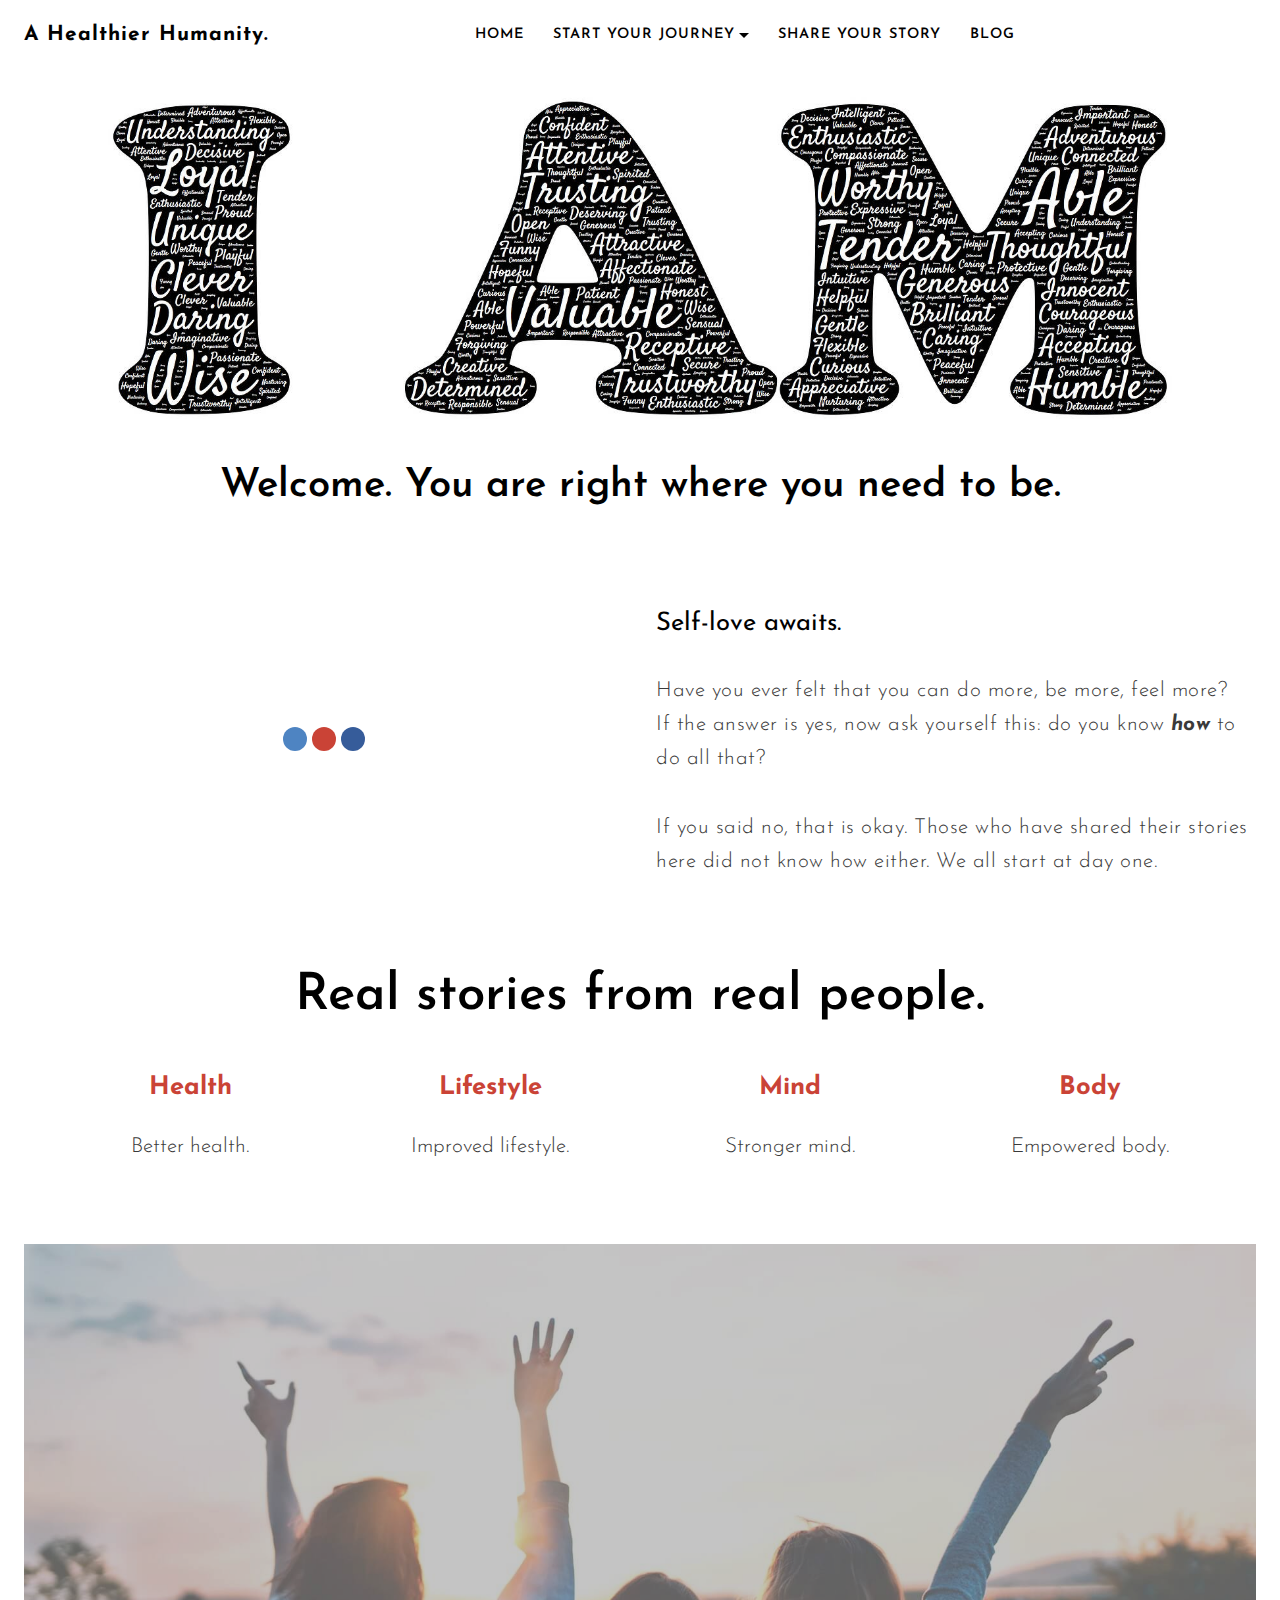
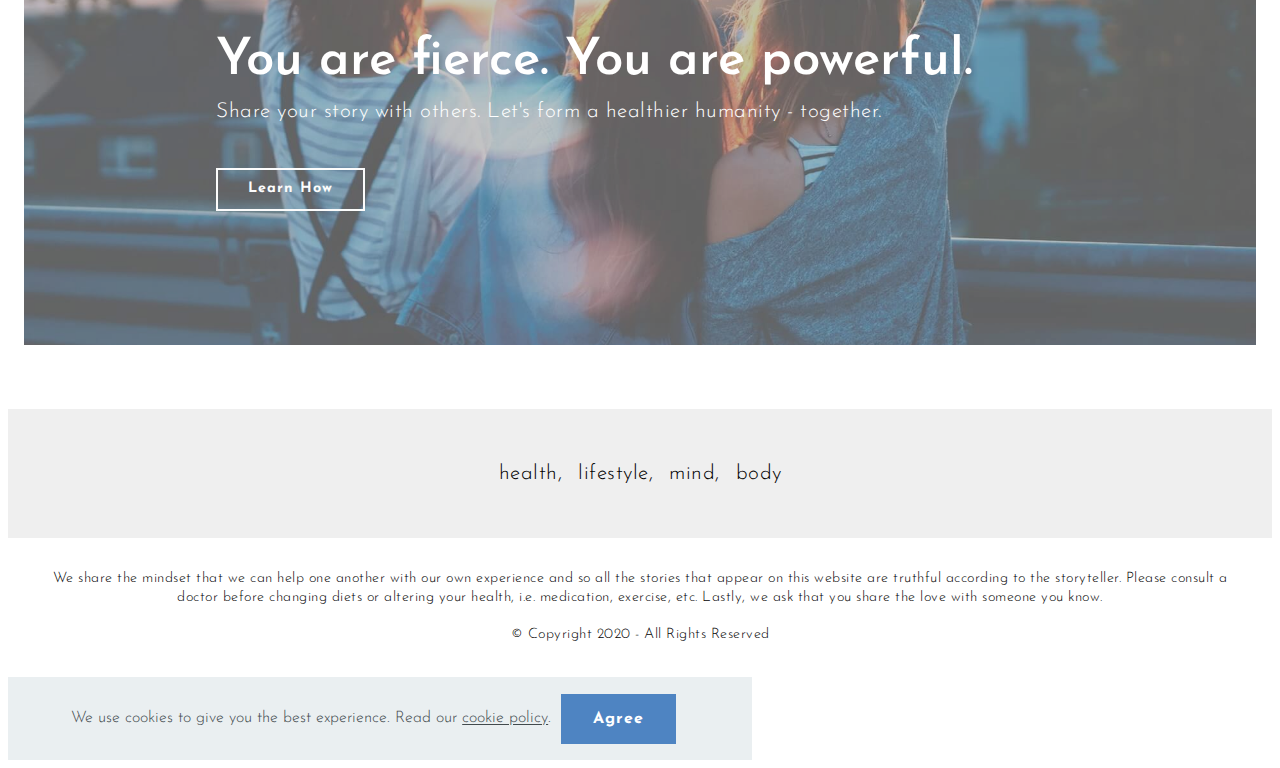
==== commit baffc219: "create github pages" ====
--- a/index.html
+++ b/index.html
@@ -18,7 +18,7 @@
 <link href="https://fonts.googleapis.com/css?family=Josefin+Sans:100,200,300,400,500,600,700,100i,200i,300i,400i,500i,600i,700i&display=swap" rel="stylesheet">
  
  <style amp-custom> 
-div,span,h1,h2,h3,h4,h5,h6,p,blockquote,a,ol,ul,li,figcaption,textarea,input{font: inherit;}*{-webkit-box-sizing: border-box;box-sizing: border-box;outline: none;}*:focus{outline: none;}body{position: relative;font-style: normal;line-height: 1.5;color: #000000;}section{background-color: #ffffff;background-position: 50% 50%;background-repeat: no-repeat;background-size: cover;overflow: hidden;padding: 30px 0;}h1,h2,h3,h4,h5,h6{margin: 0;padding: 0;}p,li,blockquote{letter-spacing: 0.5px;line-height: 1.7;}ul,ol,blockquote,p{margin-bottom: 0;margin-top: 0;}a{cursor: pointer;}a,a:hover{text-decoration: none;}a.mbr-iconfont:hover{text-decoration: none;}h1,h2,h3,h4,h5,h6,.display-1,.display-2,.display-4,.display-5,.display-7{word-break: break-word;word-wrap: break-word;font-weight: 300;}b,strong{font-weight: bold;}blockquote{padding: 10px 0 10px 20px;position: relative;border-left: 3px solid;}input:-webkit-autofill,input:-webkit-autofill:hover,input:-webkit-autofill:focus,input:-webkit-autofill:active{-webkit-transition-delay: 9999s;transition-delay: 9999s;-webkit-transition-property: background-color,color;-o-transition-property: background-color,color;transition-property: background-color,color;}html,body{height: auto;min-height: 100vh;}.mbr-section-title{margin: 0;padding: 0;font-style: normal;line-height: 1.2;width: 100%;}.mbr-section-subtitle{line-height: 1.3;width: 100%;}.mbr-text{font-style: normal;line-height: 1.6;width: 100%;}.mbr-white{color: #ffffff;}.mbr-black{color: #000000;}.align-left{text-align: left;}.align-left .list-item{justify-content: flex-start;}.align-center{text-align: center;}.align-center .list-item{justify-content: center;}.align-right{text-align: right;}.align-right .list-item{justify-content: flex-end;}@media (max-width: 767px){.align-left,.align-center,.align-right{text-align: center;}.align-left .list-item,.align-center .list-item,.align-right .list-item{justify-content: center;}}.mbr-light{font-weight: 300;}.mbr-regular{font-weight: 400;}.mbr-semibold{font-weight: 600;}.mbr-bold{font-weight: 700;}.icons-list a{margin: 0 1rem 0 0;}.icons-list a:last-child{margin: 0;}.mbr-figure{align-self: center;}.hidden{visibility: hidden;}.super-hide{display: none;}.inactive{-webkit-user-select: none;-moz-user-select: none;-ms-user-select: none;user-select: none;pointer-events: none;-webkit-user-drag: none;user-drag: none;}.mbr-overlay{position: absolute;bottom: 0;left: 0;right: 0;top: 0;z-index: 0;}.map-placeholder{display: none;}.map-placeholder h4{padding-top: 5rem;color: #767676;text-align: center;}.google-map,.google-map iframe{position: relative;width: 100%;height: 400px;}@media (max-width: 992px){.google-map,.google-map iframe{padding: 0;margin: 0;}}amp-img{width: 100%;}amp-img img{max-height: 100%;max-width: 100%;}img.mbr-temp{width: 100%;}.rounded{border-radius: 50%;}.is-builder .nodisplay + img[async],.is-builder .nodisplay + img[decoding="async"],.is-builder amp-img > a + img[async],.is-builder amp-img > a + img[decoding="async"]{display: none;}html:not(.is-builder) amp-img > a{position: absolute;top: 0;bottom: 0;left: 0;right: 0;z-index: 1;}.is-builder .temp-amp-sizer{position: absolute;}.is-builder amp-youtube .temp-amp-sizer,.is-builder amp-vimeo .temp-amp-sizer{position: static;}.mobirise-spinner{position: absolute;top: 50%;left: 40%;margin-left: 10%;-webkit-transform: translate3d(-50%,-50%,0);z-index: 4;}.mobirise-spinner em{width: 24px;height: 24px;background: #3ac;border-radius: 100%;display: inline-block;-webkit-animation: slide 1s infinite;}.mobirise-spinner em:nth-child(1){-webkit-animation-delay: 0.1s;}.mobirise-spinner em:nth-child(2){-webkit-animation-delay: 0.2s;}.mobirise-spinner em:nth-child(3){-webkit-animation-delay: 0.3s;}@-moz-keyframes slide{0%{-webkit-transform: scale(1);}50%{opacity: 0.3;-webkit-transform: scale(2);}100%{-webkit-transform: scale(1);}}@-webkit-keyframes slide{0%{-webkit-transform: scale(1);}50%{opacity: 0.3;-webkit-transform: scale(2);}100%{-webkit-transform: scale(1);}}@-o-keyframes slide{0%{-webkit-transform: scale(1);}50%{opacity: 0.3;-webkit-transform: scale(2);}100%{-webkit-transform: scale(1);}}@keyframes slide{0%{-webkit-transform: scale(1);}50%{opacity: 0.3;-webkit-transform: scale(2);}100%{-webkit-transform: scale(1);}}.mobirise-loader .amp-active > div{display: none;}.iconfont-wrapper{display: inline-block;}.mbr-flex{display: flex;}.flex-wrap{flex-wrap: wrap;}.mbr-jc-s{justify-content: flex-start;}.mbr-jc-c{justify-content: center;}.mbr-jc-e{justify-content: flex-end;}.mbr-row-reverse{flex-direction: row-reverse;}.mbr-column{flex-direction: column;}amp-img,img{height: 100%;width: 100%;}.hidden-slide{display: none;}.visible-slide{display: flex;}section,.container,.container-fluid{position: relative;word-wrap: break-word;}.mbr-fullscreen .mbr-overlay{min-height: 100vh;}.mbr-fullscreen{display: flex;align-items: center;height: 100vh;min-height: 100vh;padding: 3rem 0;}.container{padding: 0 1rem;width: 100%;margin-right: auto;margin-left: auto;}@media (max-width: 767px){.container{max-width: 540px;}} @media (min-width: 768px){.container{max-width: 780px;}} @media (min-width: 992px){.container{max-width: 960px;}} @media (min-width: 1200px){.container{max-width: 1400px;}}.container-fluid{width: 100%;padding: 0 1rem;}.btn{position: relative;font-weight: 700;margin: 0.4rem 0.8rem;border: 2px solid;font-style: normal;white-space: normal;transition: all 0.2s ease-in-out,box-shadow 2s ease-in-out;display: inline-flex;align-items: center;justify-content: center;word-break: break-word;overflow: hidden;line-height: 1.5;letter-spacing: 1px;}.btn-form{padding: 1rem 2rem;}.btn-form:hover{cursor: pointer;}.btn{padding: 10px 30px;border-radius: 0px;}.btn-sm{padding: 10px 30px;border-radius: 0px;}.btn-md{padding: 10px 30px;border-radius: 0px;}.btn-lg{padding: 10px 30px;border-radius: 0px;}form .btn,form .mbr-section-btn{margin: 0;}.note-popover .btn:after{display: none;}.mbr-section-btn{margin: 0 -0.8rem;font-size: 0;}nav .mbr-section-btn{margin-left: 0rem;margin-right: 0rem;}.btn .mbr-iconfont,.btn.btn-md .mbr-iconfont{cursor: pointer;margin: 0 0.8rem 0 0;}.btn-sm .mbr-iconfont{margin: 0 0.5rem 0 0;}[type="submit"]{-webkit-appearance: none;}section.menu{min-height: 70px;}.menu-container{display: flex;-webkit-box-pack: justify;-ms-flex-pack: justify;justify-content: space-between;align-items: center;min-height: 70px;}@media (max-width: 991px){.menu-container{max-width: 100%;padding: 0 2rem;}} @media (max-width: 767px){.menu-container{padding: 0 1rem;}}.navbar{z-index: 100;width: 100%;}.navbar-fixed-top{position: fixed;top: 0;}.navbar-brand{display: flex;align-items: center;word-break: break-word;z-index: 1;}.navbar-logo{margin: 0 0.8rem 0 0;}@media (max-width: 767px){.navbar-logo amp-img{max-height: 55px;max-width: 55px;}}.navbar-caption-wrap{display: flex;}.navbar .navbar-collapse{display: flex;-ms-flex-preferred-size: auto;flex-basis: auto;align-items: center;justify-content: flex-end;}@media (max-width: 991px){.navbar .navbar-collapse{display: none;position: absolute;top: 0;right: 0;height: 100vh;padding: 70px 2rem 1rem;z-index: 1;}}@media (max-width: 991px){.navbar.opened .navbar-collapse.show,.navbar.opened .navbar-collapse.collapsing{display: block;}.is-builder .navbar-collapse{position: fixed;}}.navbar-nav{list-style-type: none;display: flex;flex-wrap: wrap;padding-left: 0;min-width: 10rem;}@media (max-width: 991px){.navbar-nav{flex-direction: column;}} .navbar-nav .mbr-iconfont{margin: 0 0.2rem 0 0;}.nav-item{word-break: break-all;}.nav-link{display: flex;align-items: center;justify-content: center;}.nav-link,.navbar-caption{transition: all 0.2s;letter-spacing: 1px;}.nav-dropdown .dropdown-menu{min-width: 10rem;position: absolute;left: 0;padding: 1.25rem 0;}.nav-dropdown .dropdown-menu .dropdown-item{line-height: 2;display: flex;justify-content: center;align-items: center;padding: 0.25rem 1.5rem;white-space: nowrap;}.nav-dropdown .dropdown-menu .dropdown{position: relative;}.dropdown-menu .dropdown:hover > .dropdown-menu{opacity: 1;pointer-events: all;}.nav-dropdown .dropdown-submenu{top: 0;left: 100%;margin: 0;}.nav-item.dropdown{position: relative;}.nav-item.dropdown .dropdown-menu{opacity: 0;pointer-events: none;}.nav-item.dropdown:hover > .dropdown-menu{opacity: 1;pointer-events: all;}.link.dropdown-toggle:after{content: "";margin-left: 0.25rem;border-top: 0.35em solid;border-right: 0.35em solid transparent;border-left: 0.35em solid transparent;border-bottom: 0;}.navbar .dropdown.open > .dropdown-menu{display: block;}@media (max-width: 991px){.is-builder .nav-dropdown .dropdown-menu{position: relative;}.nav-dropdown .dropdown-submenu{left: 0;}.nav-dropdown .dropdown-menu .dropdown-item{padding: 0.25rem 1.5rem;margin: 0;justify-content: center;}.nav-dropdown .dropdown-menu .dropdown-item:after{right: auto;}.navbar.opened .dropdown-menu{top: 0;}.dropdown-toggle[data-toggle="dropdown-submenu"]:after{content: "";margin-left: 0.25rem;border-top: 0.35em solid;border-right: 0.35em solid transparent;border-left: 0.35em solid transparent;border-bottom: 0;top: 55%;}}.navbar-buttons{display: flex;flex-wrap: wrap;align-items: center;justify-content: center;}@media (max-width: 991px){.navbar-buttons{flex-direction: column;}}.menu-social-list{display: flex;align-items: center;justify-content: center;flex-wrap: wrap;}.menu-social-list a{margin: 0 0.5rem;}.menu-social-list a span{font-size: 1rem;}button.navbar-toggler{position: absolute;right: 20px;top: 25px;width: 31px;height: 20px;cursor: pointer;-webkit-transition: all .2s;-o-transition: all .2s;transition: all .2s;-ms-flex-item-align: center;-ms-grid-row-align: center;align-self: center;}.hamburger span{position: absolute;right: 0;width: 30px;height: 2px;border-right: 5px;}.hamburger span:nth-child(1){top: 0;transition: all .2s;}.hamburger span:nth-child(2){top: 8px;transition: all .15s;}.hamburger span:nth-child(3){top: 8px;transition: all .15s;}.hamburger span:nth-child(4){top: 16px;transition: all .2s;}nav.opened .navbar-toggler:not(.hide) .hamburger span:nth-child(1){top: 8px;width: 0;opacity: 0;right: 50%;transition: all .2s;}nav.opened .navbar-toggler:not(.hide) .hamburger span:nth-child(2){-webkit-transform: rotate(45deg);transform: rotate(45deg);transition: all .25s;}nav.opened .navbar-toggler:not(.hide) .hamburger span:nth-child(3){-webkit-transform: rotate(-45deg);transform: rotate(-45deg);transition: all .25s;}nav.opened .navbar-toggler:not(.hide) .hamburger span:nth-child(4){top: 8px;width: 0;opacity: 0;right: 50%;transition: all .2s;}.ampstart-btn.hamburger{position: absolute;top: 25px;right: 15px;margin-left: auto;height: 20px;width: 30px;background: none;border: none;cursor: pointer;z-index: 1000;}@media (min-width: 992px){.ampstart-btn,amp-sidebar{display: none;}.dropdown-menu .dropdown-toggle:after{content: "";border-bottom: 0.35em solid transparent;border-left: 0.35em solid;border-right: 0;border-top: 0.35em solid transparent;margin-left: 0.3rem;margin-top: -0.3077em;position: absolute;right: 1.1538em;top: 50%;}}.close-sidebar{width: 30px;height: 30px;position: relative;cursor: pointer;background-color: transparent;border: none;}.close-sidebar span{position: absolute;left: 0;width: 30px;height: 2px;border-right: 5px;}.close-sidebar span:nth-child(1){transform: rotate(-45deg);}.close-sidebar span:nth-child(2){transform: rotate(45deg);}.builder-sidebar{position: relative;height: 100vh;min-width: 10rem;z-index: 1030;padding: 1rem 2rem;max-width: 20rem;}.builder-sidebar .dropdown:hover > .dropdown-menu{position: relative;text-align: center;}section.sidebar-open:before{content: '';position: fixed;top: 0;bottom: 0;right: 0;left: 0;background-color: rgba(0,0,0,0.2);z-index: 1040;}#sidebar{background: transparent;}.is-builder section.horizontal-menu .ampstart-btn{display: none;}.is-builder section.horizontal-menu .dropdown-menu{z-index: auto;opacity: 1;pointer-events: auto;}.is-builder .menu{overflow: visible;}.card-title{margin: 0;}.card{position: relative;background-color: transparent;border: none;border-radius: 0;width: 100%;padding: 0 1rem;}@media (max-width: 767px){.card:not(.last-child){padding-bottom: 2rem;}} .card .card-img{width: auto;border-radius: 0;}.card .card-wrapper{height: 100%;}@media (max-width: 767px){.card .card-wrapper{flex-direction: column;}} .card img{height: 100%;-o-object-fit: cover;object-fit: cover;-o-object-position: center;object-position: center;}.card-inner,.items-list{display: flex;flex-direction: column;}.items-list{list-style-type: none;padding: 0;}.items-list .list-item{padding: 1rem 2rem;}.card-head{padding: 1.5rem 2rem;}.card-price-wrap{padding: 1rem 2rem;}.card-button{padding: 1rem;margin: 0;}.timeline-wrap{position: relative;}.timeline-wrap .iconBackground{position: absolute;left: 50%;width: 20px;height: 20px;line-height: 30px;text-align: center;border-radius: 50%;font-size: 30px;display: inline-block;background-color: #232323;top: 20px;margin: 0 0 0 -10px;}@media (max-width: 767px){.timeline-wrap .iconBackground{left: 0;}}.separline{position: relative;}@media (max-width: 767px){.separline:not(.last-child){padding-bottom: 2rem;}} .separline:before{position: absolute;content: "";width: 2px;background-color: #232323;left: calc(50% - 1px);height: calc(100% - 20px);top: 40px;}@media (max-width: 767px){.separline:before{left: 0;}}.gallery-img-wrap{position: relative;height: 100%;}.gallery-img-wrap:hover{cursor: pointer;}.gallery-img-wrap:hover .icon-wrap,.gallery-img-wrap:hover .caption-on-hover{opacity: 1;}.gallery-img-wrap:hover:after{opacity: .5;}.gallery-img-wrap amp-img{height: 100%;}.gallery-img-wrap:after{content: "";position: absolute;top: 0;bottom: 0;left: 0;right: 0;background: #000;opacity: 0;transition: opacity 0.3s;pointer-events: none;}.gallery-img-wrap .icon-wrap,.gallery-img-wrap .img-caption{z-index: 3;pointer-events: none;position: absolute;}.gallery-img-wrap .icon-wrap,.gallery-img-wrap .caption-on-hover{opacity: 0;transition: opacity 0.3s;}.gallery-img-wrap .icon-wrap{left: 50%;top: 50%;transform: translate(-50%,-50%);background-color: #fff;padding: .5rem;border-radius: 50%;}.gallery-img-wrap .amp-iconfont{color: #000;font-size: 1rem;width: 1rem;display: block;}.gallery-img-wrap .img-caption{left: 0;right: 0;}.gallery-img-wrap .img-caption.caption-top{top: 0;}.gallery-img-wrap .img-caption.caption-bottom{bottom: 0;}.gallery-img-wrap .img-caption:not(.caption-on-hover):after{content: "";position: absolute;top: 0;left: 0;right: 0;height: 100%;transition: opacity 0.3s;z-index: -1;pointer-events: none;}@media (max-width: 767px){.gallery-img-wrap:after,.gallery-img-wrap:hover:after,.gallery-img-wrap .icon-wrap{display: none;}.gallery-img-wrap .caption-on-hover{opacity: 1;}}.is-builder .gallery-img-wrap .icon-wrap,.is-builder .gallery-img-wrap .img-caption > *{pointer-events: all;}.amp-carousel-button,.dots-wrapper .dots span{transition: all 0.4s;cursor: pointer;outline: none;}.amp-carousel-button{border-radius: 50%;border: 10px transparent solid;transform: scale(1.5) translateY(-50%);height: 45px;width: 45px;}.amp-carousel-button:hover{opacity: 1;}.dots-wrapper .dots{display: inline-block;margin: 4px 8px;}.dots-wrapper .dots span{border-radius: 12px;display: block;height: 24px;width: 24px;border: 10px solid #cccccc;}.dots-wrapper .dots span.current{width: 40px;}.amp-carousel-button-next{background-position: 75% 50%;}.amp-carousel-button-prev{background-position: 25% 50%;}button.btn-img{cursor: pointer;}.is-builder .preview button.btn-img{opacity: 0.5;position: relative;pointer-events: none;}amp-image-lightbox,.lightbox{background: rgba(0,0,0,0.8);display: flex;flex-wrap: wrap;align-items: center;justify-content: center;width: 100%;height: 100%;overflow: auto;}amp-image-lightbox a.control,.lightbox a.control{position: absolute;cursor: default;top: 0;right: 0;}amp-image-lightbox .close,.lightbox .close{background: none;border: none;position: absolute;top: 15px;right: 25px;width: 32px;height: 32px;cursor: pointer;z-index: 1000;}amp-image-lightbox .close:before,amp-image-lightbox .close:after,.lightbox .close:before,.lightbox .close:after{position: absolute;top: 0;right: 15px;content: ' ';height: 32px;width: 2px;background-color: #fff;}amp-image-lightbox .close:before,.lightbox .close:before{transform: rotate(45deg);}amp-image-lightbox .close:after,.lightbox .close:after{transform: rotate(-45deg);}amp-image-lightbox .video-block,.lightbox .video-block{width: 100%;}div[submit-success] > *,div[submit-error] > *{padding: 1rem;margin-bottom: 1rem;}.form-block{z-index: 1;background-color: transparent;padding: 3rem;position: relative;overflow: hidden;}.form-block .mbr-overlay{z-index: -1;}@media (max-width: 991px){.form-block{padding: 1rem;}}form input,form textarea,form select{padding: 11px 1rem;line-height: 1.6;width: 100%;background: #ffffff;border-width: 1px;border-style: solid;border-color: #efefef;border-radius: 0;color: #000000;}form input:focus,form textarea:focus,form select:focus{outline: none;}form input[type="checkbox"],form input[type="radio"]{border: none;background: none;width: auto;}form .field{padding-bottom: 0.5rem;padding-top: 0.5rem;}form textarea.field-input{height: 150px;}form .fieldset{display: flex;justify-content: center;flex-wrap: wrap;align-items: center;}textarea[type="hidden"]{display: none;}.form-check{margin-bottom: 0;}.form-check-label{padding-left: 0;}.form-check-input{position: relative;margin: 4px;}.form-check-inline{display: -webkit-inline-box;display: -ms-inline-flexbox;display: inline-flex;-webkit-box-align: center;-ms-flex-align: center;align-items: center;padding-left: 0;margin-right: .75rem;}.mbr-row,.mbr-form-row{display: -webkit-box;display: -ms-flexbox;display: flex;-ms-flex-wrap: wrap;flex-wrap: wrap;margin-left: -1rem;margin-right: -1rem;}.mbr-form-row{margin-left: -0.5rem;margin-right: -0.5rem;}.mbr-form-row > [class*="mbr-col"]{padding-left: 0.5rem;padding-right: 0.5rem;}@media (max-width: 767px){.mbr-col,.mbr-col-auto{padding-right: 1rem;padding-left: 1rem;}.mbr-col-sm-12{-ms-flex: 0 0 100%;-webkit-box-flex: 0;flex: 0 0 100%;max-width: 100%;padding-right: 1rem;padding-left: 1rem;}}.mbr-col{-ms-flex: 1 1 auto;-webkit-box-flex: 1;flex: 1 1 auto;max-width: 100%;}.mbr-col-auto{-ms-flex: 0 0 auto;flex: 0 0 auto;width: auto;}@media (min-width: 768px){.mbr-col,.mbr-col-auto{padding-right: 1rem;padding-left: 1rem;}.mbr-col-md-2{-ms-flex: 0 0 16.6666666667%;-webkit-box-flex: 0;flex: 0 0 16.6666666667%;max-width: 16.6666666667%;padding-right: 1rem;padding-left: 1rem;}.mbr-col-md-3{-ms-flex: 0 0 25%;-webkit-box-flex: 0;flex: 0 0 25%;max-width: 25%;padding-right: 1rem;padding-left: 1rem;}.mbr-col-md-4{-ms-flex: 0 0 33.3333333333%;-webkit-box-flex: 0;flex: 0 0 33.3333333333%;max-width: 33.3333333333%;padding-right: 1rem;padding-left: 1rem;}.mbr-col-md-5{-ms-flex: 0 0 41.6666666667%;-webkit-box-flex: 0;flex: 0 0 41.6666666667%;max-width: 41.6666666667%;padding-right: 1rem;padding-left: 1rem;}.mbr-col-md-6{-ms-flex: 0 0 50%;-webkit-box-flex: 0;flex: 0 0 50%;max-width: 50%;padding-right: 1rem;padding-left: 1rem;}.mbr-col-md-7{-ms-flex: 0 0 58.3333333333%;-webkit-box-flex: 0;flex: 0 0 58.3333333333%;max-width: 58.3333333333%;padding-right: 1rem;padding-left: 1rem;}.mbr-col-md-8{-ms-flex: 0 0 66.6666666667%;-webkit-box-flex: 0;flex: 0 0 66.6666666667%;max-width: 66.6666666667%;padding-right: 1rem;padding-left: 1rem;}.mbr-col-md-10{-ms-flex: 0 0 83.3333333333%;-webkit-box-flex: 0;flex: 0 0 83.3333333333%;max-width: 83.3333333333%;padding-right: 1rem;padding-left: 1rem;}.mbr-col-md-12{-ms-flex: 0 0 100%;-webkit-box-flex: 0;flex: 0 0 100%;max-width: 100%;padding-right: 1rem;padding-left: 1rem;}}@media (min-width: 992px){.mbr-col,.mbr-col-auto{padding-right: 1rem;padding-left: 1rem;}.mbr-col-lg-2{-ms-flex: 0 0 16.6666666667%;-webkit-box-flex: 0;flex: 0 0 16.6666666667%;max-width: 16.6666666667%;padding-right: 1rem;padding-left: 1rem;}.mbr-col-lg-3{-ms-flex: 0 0 25%;-webkit-box-flex: 0;flex: 0 0 25%;max-width: 25%;padding-right: 1rem;padding-left: 1rem;}.mbr-col-lg-4{-ms-flex: 0 0 33.3333333333%;-webkit-box-flex: 0;flex: 0 0 33.3333333333%;max-width: 33.3333333333%;padding-right: 1rem;padding-left: 1rem;}.mbr-col-lg-5{-ms-flex: 0 0 41.6666666667%;-webkit-box-flex: 0;flex: 0 0 41.6666666667%;max-width: 41.6666666667%;padding-right: 1rem;padding-left: 1rem;}.mbr-col-lg-6{-ms-flex: 0 0 50%;-webkit-box-flex: 0;flex: 0 0 50%;max-width: 50%;padding-right: 1rem;padding-left: 1rem;}.mbr-col-lg-7{-ms-flex: 0 0 58.3333333333%;-webkit-box-flex: 0;flex: 0 0 58.3333333333%;max-width: 58.3333333333%;padding-right: 1rem;padding-left: 1rem;}.mbr-col-lg-8{-ms-flex: 0 0 66.6666666667%;-webkit-box-flex: 0;flex: 0 0 66.6666666667%;max-width: 66.6666666667%;padding-right: 1rem;padding-left: 1rem;}.mbr-col-lg-9{-ms-flex: 0 0 75%;-webkit-box-flex: 0;flex: 0 0 75%;max-width: 75%;padding-right: 1rem;padding-left: 1rem;}.mbr-col-lg-10{-ms-flex: 0 0 83.3333333333%;-webkit-box-flex: 0;flex: 0 0 83.3333333333%;max-width: 83.3333333333%;padding-right: 1rem;padding-left: 1rem;}.mbr-col-lg-12{-ms-flex: 0 0 100%;-webkit-box-flex: 0;flex: 0 0 100%;max-width: 100%;padding-right: 1rem;padding-left: 1rem;}}@media (min-width: 992px){.lg-pb{padding-bottom: 3rem;}}@media (max-width: 991px){.md-pb{padding-bottom: 2rem;}}.mbr-pt-1,.mbr-py-1{padding-top: 0.5rem;}.mbr-pb-1,.mbr-py-1{padding-bottom: 0.5rem;}.mbr-px-1{padding-left: 0.5rem;padding-right: 0.5rem;}.mbr-p-1{padding: 0.5rem;}.mbr-pt-2,.mbr-py-2{padding-top: 1rem;}.mbr-pb-2,.mbr-py-2{padding-bottom: 1rem;}.mbr-px-2{padding-left: 1rem;padding-right: 1rem;}.mbr-p-2{padding: 1rem;}.mbr-pt-3,.mbr-py-3{padding-top: 1.5rem;}.mbr-pb-3,.mbr-py-3{padding-bottom: 1.5rem;}.mbr-px-3{padding-left: 1.5rem;padding-right: 1.5rem;}.mbr-p-3{padding: 1.5rem;}.mbr-pt-4,.mbr-py-4{padding-top: 2rem;}.mbr-pb-4,.mbr-py-4{padding-bottom: 2rem;}.mbr-px-4{padding-left: 2rem;padding-right: 2rem;}.mbr-p-4{padding: 2rem;}.mbr-pt-5,.mbr-py-5{padding-top: 3rem;}.mbr-pb-5,.mbr-py-5{padding-bottom: 3rem;}.mbr-px-5{padding-left: 3rem;padding-right: 3rem;}.mbr-p-5{padding: 3rem;}@media (max-width: 991px){.mbr-p-3,.mbr-p-4,.mbr-p-5{padding: 1rem;}.mbr-px-4,.mbr-px-5{padding-left: 1rem;padding-right: 1rem;}.mbr-py-3,.mbr-py-4,.mbr-py-5{padding-top: 1rem;padding-bottom: 1rem;}}.mbr-ml-auto{margin-left: auto;}.mbr-mr-auto{margin-right: auto;}.mbr-m-auto{margin: auto;}#scrollToTopMarker{position: absolute;width: 0px;height: 0px;top: 300px;}#scrollToTopButton{position: fixed;bottom: 25px;right: 25px;opacity: .4;z-index: 5000;font-size: 32px;height: 60px;width: 60px;border: none;border-radius: 3px;cursor: pointer;}#scrollToTopButton:focus{outline: none;}#scrollToTopButton a:before{content: '';position: absolute;height: 40%;top: 36%;width: 2px;left: calc(50% - 1px);}#scrollToTopButton a:after{content: '';position: absolute;border-top: 2px solid;border-right: 2px solid;width: 40%;height: 40%;left: calc(30% - 1px);bottom: 30%;transform: rotate(-45deg);}.is-builder #scrollToTopButton a:after{left: 30%;}.mbr-gray{color: #3a3a3a;}@media (min-width: 1400px){.container-fluid{padding-right: 6rem;padding-left: 6rem;}}
+div,span,h1,h2,h3,h4,h5,h6,p,blockquote,a,ol,ul,li,figcaption,textarea,input{font: inherit;}*{-webkit-box-sizing: border-box;box-sizing: border-box;outline: none;}*:focus{outline: none;}body{position: relative;font-style: normal;line-height: 1.5;color: #000000;}section{background-color: #ffffff;background-position: 50% 50%;background-repeat: no-repeat;background-size: cover;overflow: hidden;padding: 30px 0;}h1,h2,h3,h4,h5,h6{margin: 0;padding: 0;}p,li,blockquote{letter-spacing: 0.5px;line-height: 1.7;}ul,ol,blockquote,p{margin-bottom: 0;margin-top: 0;}a{cursor: pointer;}a,a:hover{text-decoration: none;}a.mbr-iconfont:hover{text-decoration: none;}h1,h2,h3,h4,h5,h6,.display-1,.display-2,.display-4,.display-5,.display-7{word-break: break-word;word-wrap: break-word;font-weight: 300;}b,strong{font-weight: bold;}blockquote{padding: 10px 0 10px 20px;position: relative;border-left: 3px solid;}input:-webkit-autofill,input:-webkit-autofill:hover,input:-webkit-autofill:focus,input:-webkit-autofill:active{-webkit-transition-delay: 9999s;transition-delay: 9999s;-webkit-transition-property: background-color,color;-o-transition-property: background-color,color;transition-property: background-color,color;}html,body{height: auto;min-height: 100vh;}.mbr-section-title{margin: 0;padding: 0;font-style: normal;line-height: 1.2;width: 100%;}.mbr-section-subtitle{line-height: 1.3;width: 100%;}.mbr-text{font-style: normal;line-height: 1.6;width: 100%;}.mbr-white{color: #ffffff;}.mbr-black{color: #000000;}.align-left{text-align: left;}.align-left .list-item{justify-content: flex-start;}.align-center{text-align: center;}.align-center .list-item{justify-content: center;}.align-right{text-align: right;}.align-right .list-item{justify-content: flex-end;}@media (max-width: 767px){.align-left,.align-center,.align-right{text-align: center;}.align-left .list-item,.align-center .list-item,.align-right .list-item{justify-content: center;}}.mbr-light{font-weight: 300;}.mbr-regular{font-weight: 400;}.mbr-semibold{font-weight: 600;}.mbr-bold{font-weight: 700;}.icons-list a{margin: 0 1rem 0 0;}.icons-list a:last-child{margin: 0;}.mbr-figure{align-self: center;}.hidden{visibility: hidden;}.super-hide{display: none;}.inactive{-webkit-user-select: none;-moz-user-select: none;-ms-user-select: none;user-select: none;pointer-events: none;-webkit-user-drag: none;user-drag: none;}.mbr-overlay{position: absolute;bottom: 0;left: 0;right: 0;top: 0;z-index: 0;}.map-placeholder{display: none;}.map-placeholder h4{padding-top: 5rem;color: #767676;text-align: center;}.google-map,.google-map iframe{position: relative;width: 100%;height: 400px;}@media (max-width: 992px){.google-map,.google-map iframe{padding: 0;margin: 0;}}amp-img{width: 100%;}amp-img img{max-height: 100%;max-width: 100%;}img.mbr-temp{width: 100%;}.rounded{border-radius: 50%;}.is-builder .nodisplay + img[async],.is-builder .nodisplay + img[decoding="async"],.is-builder amp-img > a + img[async],.is-builder amp-img > a + img[decoding="async"]{display: none;}html:not(.is-builder) amp-img > a{position: absolute;top: 0;bottom: 0;left: 0;right: 0;z-index: 1;}.is-builder .temp-amp-sizer{position: absolute;}.is-builder amp-youtube .temp-amp-sizer,.is-builder amp-vimeo .temp-amp-sizer{position: static;}.mobirise-spinner{position: absolute;top: 50%;left: 40%;margin-left: 10%;-webkit-transform: translate3d(-50%,-50%,0);z-index: 4;}.mobirise-spinner em{width: 24px;height: 24px;background: #3ac;border-radius: 100%;display: inline-block;-webkit-animation: slide 1s infinite;}.mobirise-spinner em:nth-child(1){-webkit-animation-delay: 0.1s;}.mobirise-spinner em:nth-child(2){-webkit-animation-delay: 0.2s;}.mobirise-spinner em:nth-child(3){-webkit-animation-delay: 0.3s;}@-moz-keyframes slide{0%{-webkit-transform: scale(1);}50%{opacity: 0.3;-webkit-transform: scale(2);}100%{-webkit-transform: scale(1);}}@-webkit-keyframes slide{0%{-webkit-transform: scale(1);}50%{opacity: 0.3;-webkit-transform: scale(2);}100%{-webkit-transform: scale(1);}}@-o-keyframes slide{0%{-webkit-transform: scale(1);}50%{opacity: 0.3;-webkit-transform: scale(2);}100%{-webkit-transform: scale(1);}}@keyframes slide{0%{-webkit-transform: scale(1);}50%{opacity: 0.3;-webkit-transform: scale(2);}100%{-webkit-transform: scale(1);}}.mobirise-loader .amp-active > div{display: none;}.iconfont-wrapper{display: inline-block;}.mbr-flex{display: flex;}.flex-wrap{flex-wrap: wrap;}.mbr-jc-s{justify-content: flex-start;}.mbr-jc-c{justify-content: center;}.mbr-jc-e{justify-content: flex-end;}.mbr-row-reverse{flex-direction: row-reverse;}.mbr-column{flex-direction: column;}amp-img,img{height: 100%;width: 100%;}.hidden-slide{display: none;}.visible-slide{display: flex;}section,.container,.container-fluid{position: relative;word-wrap: break-word;}.mbr-fullscreen .mbr-overlay{min-height: 100vh;}.mbr-fullscreen{display: flex;align-items: center;height: 100vh;min-height: 100vh;padding: 3rem 0;}.container{padding: 0 1rem;width: 100%;margin-right: auto;margin-left: auto;}@media (max-width: 767px){.container{max-width: 540px;}} @media (min-width: 768px){.container{max-width: 780px;}} @media (min-width: 992px){.container{max-width: 960px;}} @media (min-width: 1200px){.container{max-width: 1400px;}}.container-fluid{width: 100%;padding: 0 1rem;}.btn{position: relative;font-weight: 700;margin: 0.4rem 0.8rem;border: 2px solid;font-style: normal;white-space: normal;transition: all 0.2s ease-in-out,box-shadow 2s ease-in-out;display: inline-flex;align-items: center;justify-content: center;word-break: break-word;overflow: hidden;line-height: 1.5;letter-spacing: 1px;}.btn-form{padding: 1rem 2rem;}.btn-form:hover{cursor: pointer;}.btn{padding: 10px 30px;border-radius: 0px;}.btn-sm{padding: 10px 30px;border-radius: 0px;}.btn-md{padding: 10px 30px;border-radius: 0px;}.btn-lg{padding: 10px 30px;border-radius: 0px;}form .btn,form .mbr-section-btn{margin: 0;}.note-popover .btn:after{display: none;}.mbr-section-btn{margin: 0 -0.8rem;font-size: 0;}nav .mbr-section-btn{margin-left: 0rem;margin-right: 0rem;}.btn .mbr-iconfont,.btn.btn-md .mbr-iconfont{cursor: pointer;margin: 0 0.8rem 0 0;}.btn-sm .mbr-iconfont{margin: 0 0.5rem 0 0;}[type="submit"]{-webkit-appearance: none;}section.menu{min-height: 70px;overflow: visible;padding: 0;}.menu-container{display: flex;-webkit-box-pack: justify;-ms-flex-pack: justify;justify-content: space-between;align-items: center;min-height: 70px;}@media (max-width: 991px){.menu-container{max-width: 100%;padding: 0 2rem;}} @media (max-width: 767px){.menu-container{padding: 0 1rem;}}.navbar{z-index: 100;width: 100%;position: absolute;}.navbar-fixed-top{position: fixed;top: 0;}.navbar-brand{display: flex;align-items: center;word-break: break-word;z-index: 1;}.navbar-logo{margin: 0 0.8rem 0 0;}@media (max-width: 767px){.navbar-logo amp-img{max-height: 55px;max-width: 55px;}}.navbar-caption-wrap{display: flex;}.navbar .navbar-collapse{display: flex;-ms-flex-preferred-size: auto;flex-basis: auto;align-items: center;justify-content: flex-end;}@media (max-width: 991px){.navbar .navbar-collapse{display: none;position: absolute;top: 0;right: 0;height: 100vh;padding: 70px 2rem 1rem;z-index: 1;}}@media (max-width: 991px){.navbar.opened .navbar-collapse.show,.navbar.opened .navbar-collapse.collapsing{display: block;}.is-builder .navbar-collapse{position: fixed;}}.navbar-nav{list-style-type: none;display: flex;flex-wrap: wrap;padding-left: 0;min-width: 10rem;}@media (max-width: 991px){.navbar-nav{flex-direction: column;}} .navbar-nav .mbr-iconfont{margin: 0 0.2rem 0 0;}.nav-item{word-break: break-all;}.nav-link{display: flex;align-items: center;justify-content: center;}.nav-link,.navbar-caption{transition: all 0.2s;letter-spacing: 1px;}.nav-dropdown .dropdown-menu{min-width: 10rem;position: absolute;left: 0;padding: 1.25rem 0;}.nav-dropdown .dropdown-menu .dropdown-item{line-height: 2;display: flex;justify-content: center;align-items: center;padding: 0.25rem 1.5rem;white-space: nowrap;}.nav-dropdown .dropdown-menu .dropdown{position: relative;}.dropdown-menu .dropdown:hover > .dropdown-menu{opacity: 1;pointer-events: all;}.nav-dropdown .dropdown-submenu{top: 0;left: 100%;margin: 0;}.nav-item.dropdown{position: relative;}.nav-item.dropdown .dropdown-menu{opacity: 0;pointer-events: none;}.nav-item.dropdown:hover > .dropdown-menu{opacity: 1;pointer-events: all;}.link.dropdown-toggle:after{content: "";margin-left: 0.25rem;border-top: 0.35em solid;border-right: 0.35em solid transparent;border-left: 0.35em solid transparent;border-bottom: 0;}.navbar .dropdown.open > .dropdown-menu{display: block;}@media (max-width: 991px){.is-builder .nav-dropdown .dropdown-menu{position: relative;}.nav-dropdown .dropdown-submenu{left: 0;}.nav-dropdown .dropdown-menu .dropdown-item{padding: 0.25rem 1.5rem;margin: 0;justify-content: center;}.nav-dropdown .dropdown-menu .dropdown-item:after{right: auto;}.navbar.opened .dropdown-menu{top: 0;}.dropdown-toggle[data-toggle="dropdown-submenu"]:after{content: "";margin-left: 0.25rem;border-top: 0.35em solid;border-right: 0.35em solid transparent;border-left: 0.35em solid transparent;border-bottom: 0;top: 55%;}}.navbar-buttons{display: flex;flex-wrap: wrap;align-items: center;justify-content: center;}@media (max-width: 991px){.navbar-buttons{flex-direction: column;}}.menu-social-list{display: flex;align-items: center;justify-content: center;flex-wrap: wrap;}.menu-social-list a{margin: 0 0.5rem;}.menu-social-list a span{font-size: 1rem;}button.navbar-toggler{position: absolute;right: 20px;top: 25px;width: 31px;height: 20px;cursor: pointer;-webkit-transition: all .2s;-o-transition: all .2s;transition: all .2s;-ms-flex-item-align: center;-ms-grid-row-align: center;align-self: center;}.hamburger span{position: absolute;right: 0;width: 30px;height: 2px;border-right: 5px;}.hamburger span:nth-child(1){top: 0;transition: all .2s;}.hamburger span:nth-child(2){top: 8px;transition: all .15s;}.hamburger span:nth-child(3){top: 8px;transition: all .15s;}.hamburger span:nth-child(4){top: 16px;transition: all .2s;}nav.opened .navbar-toggler:not(.hide) .hamburger span:nth-child(1){top: 8px;width: 0;opacity: 0;right: 50%;transition: all .2s;}nav.opened .navbar-toggler:not(.hide) .hamburger span:nth-child(2){-webkit-transform: rotate(45deg);transform: rotate(45deg);transition: all .25s;}nav.opened .navbar-toggler:not(.hide) .hamburger span:nth-child(3){-webkit-transform: rotate(-45deg);transform: rotate(-45deg);transition: all .25s;}nav.opened .navbar-toggler:not(.hide) .hamburger span:nth-child(4){top: 8px;width: 0;opacity: 0;right: 50%;transition: all .2s;}.ampstart-btn.hamburger{position: absolute;top: 25px;right: 15px;margin-left: auto;height: 20px;width: 30px;background: none;border: none;cursor: pointer;z-index: 1000;}@media (min-width: 992px){.ampstart-btn,amp-sidebar{display: none;}.dropdown-menu .dropdown-toggle:after{content: "";border-bottom: 0.35em solid transparent;border-left: 0.35em solid;border-right: 0;border-top: 0.35em solid transparent;margin-left: 0.3rem;margin-top: -0.3077em;position: absolute;right: 1.1538em;top: 50%;}}.close-sidebar{width: 30px;height: 30px;position: relative;cursor: pointer;background-color: transparent;border: none;}.close-sidebar span{position: absolute;left: 0;width: 30px;height: 2px;border-right: 5px;}.close-sidebar span:nth-child(1){transform: rotate(-45deg);}.close-sidebar span:nth-child(2){transform: rotate(45deg);}.builder-sidebar{position: relative;height: 100vh;min-width: 10rem;z-index: 1030;padding: 1rem 2rem;max-width: 20rem;}.builder-sidebar .dropdown:hover > .dropdown-menu{position: relative;text-align: center;}section.sidebar-open:before{content: '';position: fixed;top: 0;bottom: 0;right: 0;left: 0;background-color: rgba(0,0,0,0.2);z-index: 1040;}#sidebar{background: transparent;}.is-builder section.horizontal-menu .ampstart-btn{display: none;}.is-builder section.horizontal-menu .dropdown-menu{z-index: auto;opacity: 1;pointer-events: auto;}.is-builder .menu{overflow: visible;}.card-title{margin: 0;}.card{position: relative;background-color: transparent;border: none;border-radius: 0;width: 100%;padding: 0 1rem;}@media (max-width: 767px){.card:not(.last-child){padding-bottom: 2rem;}} .card .card-img{width: auto;border-radius: 0;}.card .card-wrapper{height: 100%;}@media (max-width: 767px){.card .card-wrapper{flex-direction: column;}} .card img{height: 100%;-o-object-fit: cover;object-fit: cover;-o-object-position: center;object-position: center;}.card-inner,.items-list{display: flex;flex-direction: column;}.items-list{list-style-type: none;padding: 0;}.items-list .list-item{padding: 1rem 2rem;}.card-head{padding: 1.5rem 2rem;}.card-price-wrap{padding: 1rem 2rem;}.card-button{padding: 1rem;margin: 0;}.timeline-wrap{position: relative;}.timeline-wrap .iconBackground{position: absolute;left: 50%;width: 20px;height: 20px;line-height: 30px;text-align: center;border-radius: 50%;font-size: 30px;display: inline-block;background-color: #232323;top: 20px;margin: 0 0 0 -10px;}@media (max-width: 767px){.timeline-wrap .iconBackground{left: 0;}}.separline{position: relative;}@media (max-width: 767px){.separline:not(.last-child){padding-bottom: 2rem;}} .separline:before{position: absolute;content: "";width: 2px;background-color: #232323;left: calc(50% - 1px);height: calc(100% - 20px);top: 40px;}@media (max-width: 767px){.separline:before{left: 0;}}.gallery-img-wrap{position: relative;height: 100%;}.gallery-img-wrap:hover{cursor: pointer;}.gallery-img-wrap:hover .icon-wrap,.gallery-img-wrap:hover .caption-on-hover{opacity: 1;}.gallery-img-wrap:hover:after{opacity: .5;}.gallery-img-wrap amp-img{height: 100%;}.gallery-img-wrap:after{content: "";position: absolute;top: 0;bottom: 0;left: 0;right: 0;background: #000;opacity: 0;transition: opacity 0.3s;pointer-events: none;}.gallery-img-wrap .icon-wrap,.gallery-img-wrap .img-caption{z-index: 3;pointer-events: none;position: absolute;}.gallery-img-wrap .icon-wrap,.gallery-img-wrap .caption-on-hover{opacity: 0;transition: opacity 0.3s;}.gallery-img-wrap .icon-wrap{left: 50%;top: 50%;transform: translate(-50%,-50%);background-color: #fff;padding: .5rem;border-radius: 50%;}.gallery-img-wrap .amp-iconfont{color: #000;font-size: 1rem;width: 1rem;display: block;}.gallery-img-wrap .img-caption{left: 0;right: 0;}.gallery-img-wrap .img-caption.caption-top{top: 0;}.gallery-img-wrap .img-caption.caption-bottom{bottom: 0;}.gallery-img-wrap .img-caption:not(.caption-on-hover):after{content: "";position: absolute;top: 0;left: 0;right: 0;height: 100%;transition: opacity 0.3s;z-index: -1;pointer-events: none;}@media (max-width: 767px){.gallery-img-wrap:after,.gallery-img-wrap:hover:after,.gallery-img-wrap .icon-wrap{display: none;}.gallery-img-wrap .caption-on-hover{opacity: 1;}}.is-builder .gallery-img-wrap .icon-wrap,.is-builder .gallery-img-wrap .img-caption > *{pointer-events: all;}.amp-carousel-button,.dots-wrapper .dots span{transition: all 0.4s;cursor: pointer;outline: none;}.amp-carousel-button{border-radius: 50%;border: 10px transparent solid;transform: scale(1.5) translateY(-50%);height: 45px;width: 45px;}.amp-carousel-button:hover{opacity: 1;}.dots-wrapper .dots{display: inline-block;margin: 4px 8px;}.dots-wrapper .dots span{border-radius: 12px;display: block;height: 24px;width: 24px;border: 10px solid #cccccc;}.dots-wrapper .dots span.current{width: 40px;}.amp-carousel-button-next{background-position: 75% 50%;}.amp-carousel-button-prev{background-position: 25% 50%;}button.btn-img{cursor: pointer;}.is-builder .preview button.btn-img{opacity: 0.5;position: relative;pointer-events: none;}amp-image-lightbox,.lightbox{background: rgba(0,0,0,0.8);display: flex;flex-wrap: wrap;align-items: center;justify-content: center;width: 100%;height: 100%;overflow: auto;}amp-image-lightbox a.control,.lightbox a.control{position: absolute;cursor: default;top: 0;right: 0;}amp-image-lightbox .close,.lightbox .close{background: none;border: none;position: absolute;top: 15px;right: 25px;width: 32px;height: 32px;cursor: pointer;z-index: 1000;}amp-image-lightbox .close:before,amp-image-lightbox .close:after,.lightbox .close:before,.lightbox .close:after{position: absolute;top: 0;right: 15px;content: ' ';height: 32px;width: 2px;background-color: #fff;}amp-image-lightbox .close:before,.lightbox .close:before{transform: rotate(45deg);}amp-image-lightbox .close:after,.lightbox .close:after{transform: rotate(-45deg);}amp-image-lightbox .video-block,.lightbox .video-block{width: 100%;}div[submit-success] > *,div[submit-error] > *{padding: 1rem;margin-bottom: 1rem;}.form-block{z-index: 1;background-color: transparent;padding: 3rem;position: relative;overflow: hidden;}.form-block .mbr-overlay{z-index: -1;}@media (max-width: 991px){.form-block{padding: 1rem;}}form input,form textarea,form select{padding: 11px 1rem;line-height: 1.6;width: 100%;background: #ffffff;border-width: 1px;border-style: solid;border-color: #efefef;border-radius: 0;color: #000000;}form input:focus,form textarea:focus,form select:focus{outline: none;}form input[type="checkbox"],form input[type="radio"]{border: none;background: none;width: auto;}form .field{padding-bottom: 0.5rem;padding-top: 0.5rem;}form textarea.field-input{height: 150px;}form .fieldset{display: flex;justify-content: center;flex-wrap: wrap;align-items: center;}textarea[type="hidden"]{display: none;}.form-check{margin-bottom: 0;}.form-check-label{padding-left: 0;}.form-check-input{position: relative;margin: 4px;}.form-check-inline{display: -webkit-inline-box;display: -ms-inline-flexbox;display: inline-flex;-webkit-box-align: center;-ms-flex-align: center;align-items: center;padding-left: 0;margin-right: .75rem;}.mbr-row,.mbr-form-row{display: -webkit-box;display: -ms-flexbox;display: flex;-ms-flex-wrap: wrap;flex-wrap: wrap;margin-left: -1rem;margin-right: -1rem;}.mbr-form-row{margin-left: -0.5rem;margin-right: -0.5rem;}.mbr-form-row > [class*="mbr-col"]{padding-left: 0.5rem;padding-right: 0.5rem;}@media (max-width: 767px){.mbr-col,.mbr-col-auto{padding-right: 1rem;padding-left: 1rem;}.mbr-col-sm-12{-ms-flex: 0 0 100%;-webkit-box-flex: 0;flex: 0 0 100%;max-width: 100%;padding-right: 1rem;padding-left: 1rem;}}.mbr-col{-ms-flex: 1 1 auto;-webkit-box-flex: 1;flex: 1 1 auto;max-width: 100%;}.mbr-col-auto{-ms-flex: 0 0 auto;flex: 0 0 auto;width: auto;}@media (min-width: 768px){.mbr-col,.mbr-col-auto{padding-right: 1rem;padding-left: 1rem;}.mbr-col-md-2{-ms-flex: 0 0 16.6666666667%;-webkit-box-flex: 0;flex: 0 0 16.6666666667%;max-width: 16.6666666667%;padding-right: 1rem;padding-left: 1rem;}.mbr-col-md-3{-ms-flex: 0 0 25%;-webkit-box-flex: 0;flex: 0 0 25%;max-width: 25%;padding-right: 1rem;padding-left: 1rem;}.mbr-col-md-4{-ms-flex: 0 0 33.3333333333%;-webkit-box-flex: 0;flex: 0 0 33.3333333333%;max-width: 33.3333333333%;padding-right: 1rem;padding-left: 1rem;}.mbr-col-md-5{-ms-flex: 0 0 41.6666666667%;-webkit-box-flex: 0;flex: 0 0 41.6666666667%;max-width: 41.6666666667%;padding-right: 1rem;padding-left: 1rem;}.mbr-col-md-6{-ms-flex: 0 0 50%;-webkit-box-flex: 0;flex: 0 0 50%;max-width: 50%;padding-right: 1rem;padding-left: 1rem;}.mbr-col-md-7{-ms-flex: 0 0 58.3333333333%;-webkit-box-flex: 0;flex: 0 0 58.3333333333%;max-width: 58.3333333333%;padding-right: 1rem;padding-left: 1rem;}.mbr-col-md-8{-ms-flex: 0 0 66.6666666667%;-webkit-box-flex: 0;flex: 0 0 66.6666666667%;max-width: 66.6666666667%;padding-right: 1rem;padding-left: 1rem;}.mbr-col-md-10{-ms-flex: 0 0 83.3333333333%;-webkit-box-flex: 0;flex: 0 0 83.3333333333%;max-width: 83.3333333333%;padding-right: 1rem;padding-left: 1rem;}.mbr-col-md-12{-ms-flex: 0 0 100%;-webkit-box-flex: 0;flex: 0 0 100%;max-width: 100%;padding-right: 1rem;padding-left: 1rem;}}@media (min-width: 992px){.mbr-col,.mbr-col-auto{padding-right: 1rem;padding-left: 1rem;}.mbr-col-lg-2{-ms-flex: 0 0 16.6666666667%;-webkit-box-flex: 0;flex: 0 0 16.6666666667%;max-width: 16.6666666667%;padding-right: 1rem;padding-left: 1rem;}.mbr-col-lg-3{-ms-flex: 0 0 25%;-webkit-box-flex: 0;flex: 0 0 25%;max-width: 25%;padding-right: 1rem;padding-left: 1rem;}.mbr-col-lg-4{-ms-flex: 0 0 33.3333333333%;-webkit-box-flex: 0;flex: 0 0 33.3333333333%;max-width: 33.3333333333%;padding-right: 1rem;padding-left: 1rem;}.mbr-col-lg-5{-ms-flex: 0 0 41.6666666667%;-webkit-box-flex: 0;flex: 0 0 41.6666666667%;max-width: 41.6666666667%;padding-right: 1rem;padding-left: 1rem;}.mbr-col-lg-6{-ms-flex: 0 0 50%;-webkit-box-flex: 0;flex: 0 0 50%;max-width: 50%;padding-right: 1rem;padding-left: 1rem;}.mbr-col-lg-7{-ms-flex: 0 0 58.3333333333%;-webkit-box-flex: 0;flex: 0 0 58.3333333333%;max-width: 58.3333333333%;padding-right: 1rem;padding-left: 1rem;}.mbr-col-lg-8{-ms-flex: 0 0 66.6666666667%;-webkit-box-flex: 0;flex: 0 0 66.6666666667%;max-width: 66.6666666667%;padding-right: 1rem;padding-left: 1rem;}.mbr-col-lg-9{-ms-flex: 0 0 75%;-webkit-box-flex: 0;flex: 0 0 75%;max-width: 75%;padding-right: 1rem;padding-left: 1rem;}.mbr-col-lg-10{-ms-flex: 0 0 83.3333333333%;-webkit-box-flex: 0;flex: 0 0 83.3333333333%;max-width: 83.3333333333%;padding-right: 1rem;padding-left: 1rem;}.mbr-col-lg-12{-ms-flex: 0 0 100%;-webkit-box-flex: 0;flex: 0 0 100%;max-width: 100%;padding-right: 1rem;padding-left: 1rem;}}@media (min-width: 992px){.lg-pb{padding-bottom: 3rem;}}@media (max-width: 991px){.md-pb{padding-bottom: 2rem;}}.mbr-pt-1,.mbr-py-1{padding-top: 0.5rem;}.mbr-pb-1,.mbr-py-1{padding-bottom: 0.5rem;}.mbr-px-1{padding-left: 0.5rem;padding-right: 0.5rem;}.mbr-p-1{padding: 0.5rem;}.mbr-pt-2,.mbr-py-2{padding-top: 1rem;}.mbr-pb-2,.mbr-py-2{padding-bottom: 1rem;}.mbr-px-2{padding-left: 1rem;padding-right: 1rem;}.mbr-p-2{padding: 1rem;}.mbr-pt-3,.mbr-py-3{padding-top: 1.5rem;}.mbr-pb-3,.mbr-py-3{padding-bottom: 1.5rem;}.mbr-px-3{padding-left: 1.5rem;padding-right: 1.5rem;}.mbr-p-3{padding: 1.5rem;}.mbr-pt-4,.mbr-py-4{padding-top: 2rem;}.mbr-pb-4,.mbr-py-4{padding-bottom: 2rem;}.mbr-px-4{padding-left: 2rem;padding-right: 2rem;}.mbr-p-4{padding: 2rem;}.mbr-pt-5,.mbr-py-5{padding-top: 3rem;}.mbr-pb-5,.mbr-py-5{padding-bottom: 3rem;}.mbr-px-5{padding-left: 3rem;padding-right: 3rem;}.mbr-p-5{padding: 3rem;}@media (max-width: 991px){.mbr-p-3,.mbr-p-4,.mbr-p-5{padding: 1rem;}.mbr-px-4,.mbr-px-5{padding-left: 1rem;padding-right: 1rem;}.mbr-py-3,.mbr-py-4,.mbr-py-5{padding-top: 1rem;padding-bottom: 1rem;}}.mbr-ml-auto{margin-left: auto;}.mbr-mr-auto{margin-right: auto;}.mbr-m-auto{margin: auto;}#scrollToTopMarker{position: absolute;width: 0px;height: 0px;top: 300px;}#scrollToTopButton{position: fixed;bottom: 25px;right: 25px;opacity: .4;z-index: 5000;font-size: 32px;height: 60px;width: 60px;border: none;border-radius: 3px;cursor: pointer;}#scrollToTopButton:focus{outline: none;}#scrollToTopButton a:before{content: '';position: absolute;height: 40%;top: 36%;width: 2px;left: calc(50% - 1px);}#scrollToTopButton a:after{content: '';position: absolute;border-top: 2px solid;border-right: 2px solid;width: 40%;height: 40%;left: calc(30% - 1px);bottom: 30%;transform: rotate(-45deg);}.is-builder #scrollToTopButton a:after{left: 30%;}.mbr-gray{color: #3a3a3a;}@media (min-width: 1400px){.container-fluid{padding-right: 6rem;padding-left: 6rem;}}
 body{font-family: Josefin Sans;}blockquote{border-color: #4e84c2;}div[submit-success] > *{background: #365c9a;color: #ffffff;}div[submit-error] > *{background: #b2ccd2;color: #000000;}.display-1{font-family: 'Josefin Sans',sans-serif;font-size: 3.2rem;line-height: 1;}.display-2{font-family: 'Josefin Sans',sans-serif;font-size: 2.5rem;line-height: 1.2;}.display-4{font-family: 'Josefin Sans',sans-serif;font-size: 0.9rem;line-height: 1.3;}.display-5{font-family: 'Josefin Sans',sans-serif;font-size: 1.6rem;line-height: 1.4;}.display-7{font-family: 'Josefin Sans',sans-serif;font-size: 1.3rem;line-height: 1.65;}.mbr-form input,.mbr-form textarea,.mbr-form select{font-family: 'Josefin Sans',sans-serif;font-size: 1rem;line-height: 1.6;}@media (max-width: 768px){.display-1{font-size: 2.56rem;font-size: calc( 1.77rem + (3.2 - 1.77) * ((100vw - 20rem) / (48 - 20)));line-height: calc( 1.4 * (1.77rem + (3.2 - 1.77) * ((100vw - 20rem) / (48 - 20))));}.display-2{font-size: 2rem;font-size: calc( 1.525rem + (2.5 - 1.525) * ((100vw - 20rem) / (48 - 20)));line-height: calc( 1.4 * (1.525rem + (2.5 - 1.525) * ((100vw - 20rem) / (48 - 20))));}.display-4{font-size: 0.72rem;font-size: calc( 0.965rem + (0.9 - 0.965) * ((100vw - 20rem) / (48 - 20)));line-height: calc( 1.4 * (0.965rem + (0.9 - 0.965) * ((100vw - 20rem) / (48 - 20))));}.display-5{font-size: 1.28rem;font-size: calc( 1.21rem + (1.6 - 1.21) * ((100vw - 20rem) / (48 - 20)));line-height: calc( 1.4 * (1.21rem + (1.6 - 1.21) * ((100vw - 20rem) / (48 - 20))));}.display-7{font-size: 1.04rem;font-size: calc( 1.105rem + (1.3 - 1.105) * ((100vw - 20rem) / (48 - 20)));line-height: calc( 1.4 * (1.105rem + (1.3 - 1.105) * ((100vw - 20rem) / (48 - 20))));}}.display-1 .mbr-iconfont-btn{font-size: 3.2rem;width: 3.2rem;}.display-2 .mbr-iconfont-btn{font-size: 2.5rem;width: 2.5rem;}.display-4 .mbr-iconfont-btn{font-size: 0.9rem;width: 0.9rem;}.display-5 .mbr-iconfont-btn{font-size: 1.6rem;width: 1.6rem;}.display-7 .mbr-iconfont-btn{font-size: 1.3rem;width: 1.3rem;}.bg-primary{background-color: #4e84c2;}.bg-success{background-color: #365c9a;}.bg-info{background-color: #ca4336;}.bg-warning{background-color: #fac769;}.bg-danger{background-color: #b2ccd2;}.btn-secondary,.btn-secondary:active,.btn-secondary.active{background-color: #ca4336;border-color: #ca4336;color: #ffffff;}.btn-secondary:hover,.btn-secondary:focus,.btn-secondary.focus{background-color: #7a2820;border-color: #7a2820;color: #ffffff;}.btn-secondary.disabled,.btn-secondary:disabled{color: #ffffff;background-color: #7a2820;border-color: #7a2820;}.btn-info,.btn-info:active,.btn-info.active{background-color: #ca4336;border-color: #ca4336;color: #ffffff;}.btn-info:hover,.btn-info:focus,.btn-info.focus{background-color: #7a2820;border-color: #7a2820;color: #ffffff;}.btn-info.disabled,.btn-info:disabled{color: #ffffff;background-color: #7a2820;border-color: #7a2820;}.btn-success,.btn-success:active,.btn-success.active{background-color: #365c9a;border-color: #365c9a;color: #ffffff;}.btn-success:hover,.btn-success:focus,.btn-success.focus{background-color: #1c2f4e;border-color: #1c2f4e;color: #ffffff;}.btn-success.disabled,.btn-success:disabled{color: #ffffff;background-color: #1c2f4e;border-color: #1c2f4e;}.btn-warning,.btn-warning:active,.btn-warning.active{background-color: #fac769;border-color: #fac769;color: #614003;}.btn-warning:hover,.btn-warning:focus,.btn-warning.focus{background-color: #f5a208;border-color: #f5a208;color: #614003;}.btn-warning.disabled,.btn-warning:disabled{color: #614003;background-color: #f5a208;border-color: #f5a208;}.btn-danger,.btn-danger:active,.btn-danger.active{background-color: #b2ccd2;border-color: #b2ccd2;color: #ffffff;}.btn-danger:hover,.btn-danger:focus,.btn-danger.focus{background-color: #72a1ac;border-color: #72a1ac;color: #ffffff;}.btn-danger.disabled,.btn-danger:disabled{color: #ffffff;background-color: #72a1ac;border-color: #72a1ac;}.btn-primary,.btn-primary:active,.btn-primary.active{background-color: #4e84c2;border-color: #4e84c2;color: #ffffff;}.btn-primary:hover,.btn-primary:focus,.btn-primary.focus{background-color: #2c527e;border-color: #2c527e;color: #ffffff;}.btn-primary.disabled,.btn-primary:disabled{color: #ffffff;background-color: #2c527e;border-color: #2c527e;}.btn-black,.btn-black:active,.btn-black.active{background-color: #010101;border-color: #010101;color: #ffffff;}.btn-black:hover,.btn-black:focus,.btn-black.focus{background-color: #000000;border-color: #000000;color: #ffffff;}.btn-black.disabled,.btn-black:disabled{color: #ffffff;background-color: #000000;border-color: #000000;}.btn-white,.btn-white:active,.btn-white.active{background-color: #fcfcfc;border-color: #fcfcfc;color: #7d7d7d;}.btn-white:hover,.btn-white:focus,.btn-white.focus{background-color: #c9c9c9;border-color: #c9c9c9;color: #7d7d7d;}.btn-white.disabled,.btn-white:disabled{color: #7d7d7d;background-color: #c9c9c9;border-color: #c9c9c9;}.btn-primary-outline,.btn-primary-outline:active,.btn-primary-outline.active{background: none;border-color: #4e84c2;color: #4e84c2;}.btn-primary-outline:hover,.btn-primary-outline:focus,.btn-primary-outline.focus{color: #ffffff;background-color: #4e84c2;border-color: #4e84c2;}.btn-primary-outline.disabled,.btn-primary-outline:disabled{color: #ffffff;background-color: #4e84c2;border-color: #4e84c2;}.btn-secondary-outline,.btn-secondary-outline:active,.btn-secondary-outline.active{background: none;border-color: #ca4336;color: #ca4336;}.btn-secondary-outline:hover,.btn-secondary-outline:focus,.btn-secondary-outline.focus{color: #ffffff;background-color: #ca4336;border-color: #ca4336;}.btn-secondary-outline.disabled,.btn-secondary-outline:disabled{color: #ffffff;background-color: #ca4336;border-color: #ca4336;}.btn-info-outline,.btn-info-outline:active,.btn-info-outline.active{background: none;border-color: #ca4336;color: #ca4336;}.btn-info-outline:hover,.btn-info-outline:focus,.btn-info-outline.focus{color: #ffffff;background-color: #ca4336;border-color: #ca4336;}.btn-info-outline.disabled,.btn-info-outline:disabled{color: #ffffff;background-color: #ca4336;border-color: #ca4336;}.btn-success-outline,.btn-success-outline:active,.btn-success-outline.active{background: none;border-color: #365c9a;color: #365c9a;}.btn-success-outline:hover,.btn-success-outline:focus,.btn-success-outline.focus{color: #ffffff;background-color: #365c9a;border-color: #365c9a;}.btn-success-outline.disabled,.btn-success-outline:disabled{color: #ffffff;background-color: #365c9a;border-color: #365c9a;}.btn-warning-outline,.btn-warning-outline:active,.btn-warning-outline.active{background: none;border-color: #fac769;color: #fac769;}.btn-warning-outline:hover,.btn-warning-outline:focus,.btn-warning-outline.focus{color: #614003;background-color: #fac769;border-color: #fac769;}.btn-warning-outline.disabled,.btn-warning-outline:disabled{color: #614003;background-color: #fac769;border-color: #fac769;}.btn-danger-outline,.btn-danger-outline:active,.btn-danger-outline.active{background: none;border-color: #b2ccd2;color: #b2ccd2;}.btn-danger-outline:hover,.btn-danger-outline:focus,.btn-danger-outline.focus{color: #ffffff;background-color: #b2ccd2;border-color: #b2ccd2;}.btn-danger-outline.disabled,.btn-danger-outline:disabled{color: #ffffff;background-color: #b2ccd2;border-color: #b2ccd2;}.btn-black-outline,.btn-black-outline:active,.btn-black-outline.active{background: none;border-color: #010101;color: #010101;}.btn-black-outline:hover,.btn-black-outline:focus,.btn-black-outline.focus{color: #ffffff;background-color: #010101;border-color: #010101;}.btn-black-outline.disabled,.btn-black-outline:disabled{color: #ffffff;background-color: #010101;border-color: #010101;}.btn-white-outline,.btn-white-outline:active,.btn-white-outline.active{background: none;border-color: #fcfcfc;color: #fcfcfc;}.btn-white-outline:hover,.btn-white-outline:focus,.btn-white-outline.focus{color: #7d7d7d;background-color: #fcfcfc;border-color: #fcfcfc;}.btn-white-outline.disabled,.btn-white-outline:disabled{color: #7d7d7d;background-color: #fcfcfc;border-color: #fcfcfc;}.text-primary{color: #4e84c2;}.text-secondary{color: #ca4336;}.text-success{color: #365c9a;}.text-info{color: #ca4336;}.text-warning{color: #fac769;}.text-danger{color: #b2ccd2;}.text-white{color: #fcfcfc;}.text-black{color: #010101;}a[class*="text-"],.amp-iconfont,.mbr-iconfont{transition: 0.2s ease-in-out;}.amp-iconfont{color: #4e84c2;}a.text-primary:hover,a.text-primary:focus{color: #1f3a59;}a.text-secondary:hover,a.text-secondary:focus{color: #521b15;}a.text-success:hover,a.text-success:focus{color: #0e1829;}a.text-info:hover,a.text-info:focus{color: #521b15;}a.text-warning:hover,a.text-warning:focus{color: #c38107;}a.text-danger:hover,a.text-danger:focus{color: #578994;}a.text-white:hover,a.text-white:focus{color: #e6e6e6;}a.text-black:hover,a.text-black:focus{color: #cccccc;}.alert-success{background-color: #365c9a;}.alert-info{background-color: #ca4336;}.alert-warning{background-color: #fac769;}.alert-danger{background-color: #b2ccd2;}.mbr-plan-header.bg-primary .mbr-plan-subtitle,.mbr-plan-header.bg-primary .mbr-plan-price-desc{color: #adc6e3;}.mbr-plan-header.bg-success .mbr-plan-subtitle,.mbr-plan-header.bg-success .mbr-plan-price-desc{color: #7e9ed2;}.mbr-plan-header.bg-info .mbr-plan-subtitle,.mbr-plan-header.bg-info .mbr-plan-price-desc{color: #f5dad7;}.mbr-plan-header.bg-warning .mbr-plan-subtitle,.mbr-plan-header.bg-warning .mbr-plan-price-desc{color: #ffffff;}.mbr-plan-header.bg-danger .mbr-plan-subtitle,.mbr-plan-header.bg-danger .mbr-plan-price-desc{color: #ffffff;}.mobirise-spinner em:nth-child(1){background: #4e84c2;}.mobirise-spinner em:nth-child(2){background: #ca4336;}.mobirise-spinner em:nth-child(3){background: #365c9a;}amp-carousel{overflow: hidden;}#scrollToTopMarker{display: none;}#scrollToTopButton{background-color: #ffffff;}#scrollToTopButton a:before{background: #000000;}#scrollToTopButton a:after{border-top-color: #000000;border-right-color: #000000;}.cid-rx9euI872S{background-color: #ffffff;overflow: visible;}.cid-rx9euI872S .navbar{background: #ffffff;}.cid-rx9euI872S .navbar-caption{line-height: inherit;}@media (max-width: 991px){.cid-rx9euI872S .navbar .navbar-collapse{background: #ffffff;}}.cid-rx9euI872S .nav-link{margin: .667em 1em;padding: 0;}.cid-rx9euI872S .dropdown-item.active,.cid-rx9euI872S .dropdown-item:active{background-color: transparent;}.cid-rx9euI872S .dropdown-menu{background: #ffffff;}.cid-rx9euI872S .hamburger span{background-color: #3a3a3a;}.cid-rx9euI872S .builder-sidebar{background-color: #ffffff;}.cid-rx9euI872S .close-sidebar:focus{outline: 2px auto #4e84c2;}.cid-rx9euI872S .close-sidebar span{background-color: #3a3a3a;}.cid-rx9euI872S .iconfont-wrapper{height: 1.6rem;width: 1.6rem;display: inline-block;}.cid-rx9euI872S .iconfont-wrapper .amp-iconfont{vertical-align: middle;font-size: 1.6rem;width: 1.6rem;color: #3a3a3a;}.cid-rx9euI872S .dropdown-item{background-color: transparent;border-bottom: 1px solid #efefef;}.cid-rx9euI872S .dropdown-menu{padding: 0;}@media (min-width: 992px){.cid-rx9euI872S .navbar-collapse{width: 65%;justify-content: space-between;align-self: center;}}.cid-rfS08o2QNq{padding-top: 11rem;padding-bottom: 11rem;background-image: url("assets/images/mbr-1920x1483.jpg");}.cid-rfS08o2QNq .mbr-section-title,.cid-rfS08o2QNq .mbr-section-btn{text-align: center;}.cid-rfS0oRdBFh{padding-top: 2rem;padding-bottom: 0rem;background-color: #ffffff;}.cid-rfS0oRdBFh .card-img{position: relative;}.cid-rfS0oRdBFh .card-btn{position: absolute;left: 50%;top: 50%;transform: translate(-50%,-50%);margin: 0;}.cid-rfS0oRdBFh .btn-white,.cid-rfS0oRdBFh .btn-white:active,.cid-rfS0oRdBFh .btn-white.active{color: black;}.cid-rfS0oRdBFh .btn{padding: 1rem 1.5rem;opacity: 0.9;}.cid-rfS0oRdBFh .btn:hover{color: white;background: black;border-color: black;}.cid-rfS0oRdBFh .card-wrapper{z-index: 1;}@media (max-width: 991px){.cid-rfS0oRdBFh .card-wrapper{flex-wrap: wrap;}}.cid-rfS0oRdBFh .card-box{width: 100%;}.cid-rfS0oRdBFh .mbr-section-subtitle DIV{text-align: center;}.cid-rfS0UALThk{padding-top: 4rem;padding-bottom: 1rem;align-items: center;display: flex;background-color: #ffffff;}.cid-rfS0UALThk .gallery-img-wrap:after{display: none;}.cid-rfS0UALThk .mbr-row{flex-wrap: nowrap;}@media (max-width: 992px){.cid-rfS0UALThk .mbr-row{flex-direction: column-reverse;}.cid-rfS0UALThk .mbr-row .image-wrap{padding-bottom: 2rem;}}.cid-rfS0UALThk .title-block{margin: auto;width: 100%;}@media (max-width: 992px){.cid-rfS0UALThk .title-wrap{margin-bottom: 2rem;}}.cid-rfS0UALThk .image-block,.cid-rfS0UALThk .title-block{padding-left: 0;padding-right: 0;}@media (min-width: 1400px){.cid-rfS0UALThk .mbr-row > *{padding-left: 2rem;padding-right: 2rem;}.cid-rfS0UALThk .mbr-row{margin-left: -2rem;margin-right: -2rem;}}.cid-rfS0UALThk .link-wrap{align-items: center;}@media (max-width: 767px){.cid-rfS0UALThk .link-wrap{justify-content: center;}}.cid-rfS0UALThk .line{width: 46px;margin-right: 1rem;height: 1px;background: #000000;}.cid-rfS0UALThk .icon{position: absolute;top: 50%;left: 50%;transform: translate(-50%,-50%);z-index: 10;opacity: 0;transition: all 0.3s;width: 100%;text-align: center;}@media (max-width: 576px){.cid-rfS0UALThk .icon{opacity: 1;}.cid-rfS0UALThk .gallery-img-wrap:after{opacity: 0.5;}}.cid-rfS0UALThk .gallery-img-wrap:after{background: #000000;}.cid-rfS0UALThk .iconfont-wrapper{width: calc(1rem + 1.5rem);height: calc(1rem + 1.5rem);background-color: transparent;display: inline-flex;justify-content: center;align-items: center;}.cid-rfS0UALThk .amp-iconfont{font-size: 1.5rem;width: 1.5rem;color: #ffffff;}.cid-rfS0UALThk .image-wrap:hover .gallery-img-wrap:after{opacity: 0.5;}.cid-rfS0UALThk .image-wrap:hover .icon{opacity: 1;}.cid-rS8Gxa7wi9{padding-top: 75px;padding-bottom: 0px;background-color: #ffffff;}.cid-rS8Gxa7wi9 .container{max-width: 1200px;}.cid-rS8Gxa7wi9 .list1{text-align: center;}.cid-rS8Gxa7wi9 .group-title{text-align: center;}.cid-rS8DV7z4g0{padding-top: 4rem;padding-bottom: 4rem;background-color: #ffffff;}.cid-rS8DV7z4g0 .title-block{position: relative;background-image: url("assets/images/background1.jpg");padding: 24rem 12rem 8rem 12rem;background-size: cover;background-position: center;z-index: 1;}@media (max-width: 992px){.cid-rS8DV7z4g0 .title-block{padding: 16rem 2rem 6rem 2rem;}}.cid-rS8DV7z4g0 .overlay{background-color: #3a3a3a;opacity: 0.3;height: 100%;width: 100%;position: absolute;top: 0;left: 0;z-index: -1;transition: all 0.3s;}.cid-rfS1yEpz6P{padding-top: 3rem;padding-bottom: 3rem;background-color: #efefef;}.cid-rfS1yEpz6P .iconfont-wrapper{width: 1.8rem;height: 1.8rem;margin: 0 1rem;display: inline-block;}.cid-rfS1yEpz6P .amp-iconfont{vertical-align: middle;font-size: 1.8rem;width: 1.8rem;color: #3a3a3a;}.cid-rfS1yEpz6P .fLink{width: auto;}.cid-rfS1yEpz6P .mbr-row{flex-direction: row;}.cid-rfS1yEpz6P .icons-list a:last-child{margin-right: 1rem;}.cid-rfRDVhbs56{padding-top: 2rem;padding-bottom: 2rem;background-color: #ffffff;}.cid-rfRDVhbs56 .link-items .fLink{width: auto;}.cid-rfRDVhbs56 .mbr-row{margin: 0;}.cid-rfRDVhbs56 .mbr-row:nth-child(1){margin-bottom: 1rem;}
 .engine{position: absolute;text-indent: -2400px;text-align: center;padding: 0;top: 0;left: -2400px;}[class*="-iconfont"]{display: inline-flex;}</style>
  
@@ -42,7 +42,7 @@
 						<a class="nav-link mbr-semibold link text-black display-4" href="index.html">HOME</a>
 					</li>
 					<li class="nav-item dropdown">
-						<a class="nav-link link mbr-semibold text-black dropdown-toggle display-4" data-toggle="dropdown-submenu" aria-expanded="true">START YOUR JOURNEY</a>
+						<a class="nav-link link mbr-semibold text-black dropdown-toggle display-4" data-toggle="dropdown-submenu" aria-expanded="false">START YOUR JOURNEY</a>
 						<div class="dropdown-menu">
 							<a class="text-black mbr-semibold dropdown-item display-4" href="health.html">HEALTH</a>
 							<a class="text-black mbr-semibold dropdown-item display-4" href="lifestyle.html">LIFESTYLE</a><a class="text-black mbr-semibold dropdown-item display-4" href="mind.html">MIND</a><a class="text-black mbr-semibold dropdown-item display-4" href="body.html">BODY</a>
@@ -52,7 +52,7 @@
 					
 					<li class="nav-item">
 						<a class="nav-link mbr-semibold link text-black display-4" href="share-your-story.html">SHARE YOUR STORY</a>
-					</li></ul>
+					</li><li class="nav-item"><a class="nav-link mbr-semibold link text-black display-4" href="/blog.html">BLOG</a></li></ul>
 				<!-- NAVBAR ITEMS END -->
 				<!-- SOCIAL ICON -->
 				
@@ -95,7 +95,7 @@
 						<a class="nav-link mbr-semibold link text-black display-4" href="index.html">HOME</a>
 					</li>
 					<li class="nav-item dropdown">
-						<a class="nav-link link mbr-semibold text-black dropdown-toggle display-4" data-toggle="dropdown-submenu" aria-expanded="true">START YOUR JOURNEY</a>
+						<a class="nav-link link mbr-semibold text-black dropdown-toggle display-4" data-toggle="dropdown-submenu" aria-expanded="false">START YOUR JOURNEY</a>
 						<div class="dropdown-menu">
 							<a class="text-black mbr-semibold dropdown-item display-4" href="health.html">HEALTH</a>
 							<a class="text-black mbr-semibold dropdown-item display-4" href="lifestyle.html">LIFESTYLE</a><a class="text-black mbr-semibold dropdown-item display-4" href="mind.html">MIND</a><a class="text-black mbr-semibold dropdown-item display-4" href="body.html">BODY</a>
@@ -105,7 +105,7 @@
 					
 					<li class="nav-item">
 						<a class="nav-link mbr-semibold link text-black display-4" href="share-your-story.html">SHARE YOUR STORY</a>
-					</li></ul>
+					</li><li class="nav-item"><a class="nav-link mbr-semibold link text-black display-4" href="/blog.html">BLOG</a></li></ul>
 				<!-- NAVBAR ITEMS END -->
 				<!-- SOCIAL ICON -->
 				
@@ -166,7 +166,7 @@
             </div>
             <div class="image-wrap mbr-col-md-12 mbr-col-sm-12 mbr-col-lg-6 mbr-flex">
                 <div class="image-block gallery-img-wrap mbr-col-md-12 mbr-col-sm-12 mbr-m-auto">
-                    <amp-img src="assets/images/mbr-1920x1158.jpg" layout="responsive" width="583.6269430051813" height="352" alt="image" class="placeholder-loader">
+                    <amp-img src="assets/images/mbr-1920x1158.jpg" layout="responsive" width="591.9170984455958" height="357" alt="image" class="placeholder-loader">
                         <div placeholder="" class="placeholder">
                                 <div class="mobirise-spinner">
                                     <em></em>
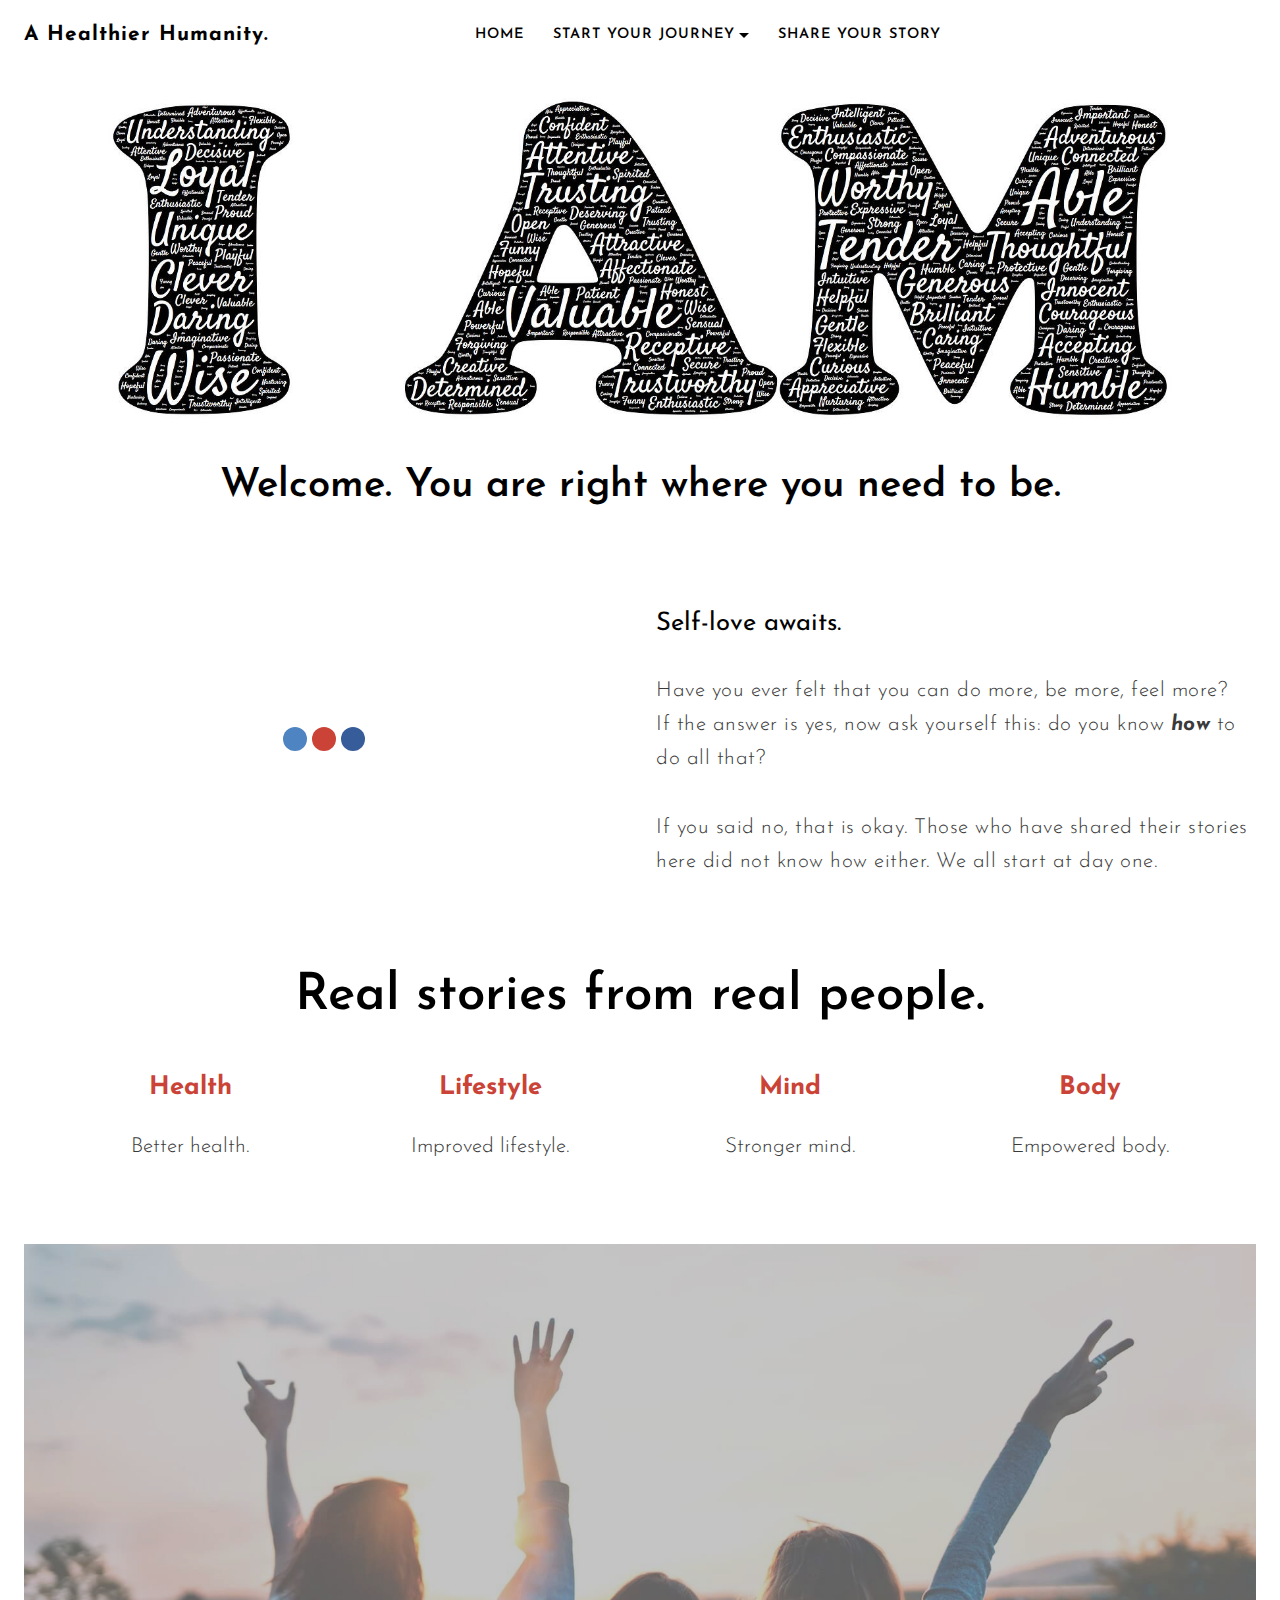
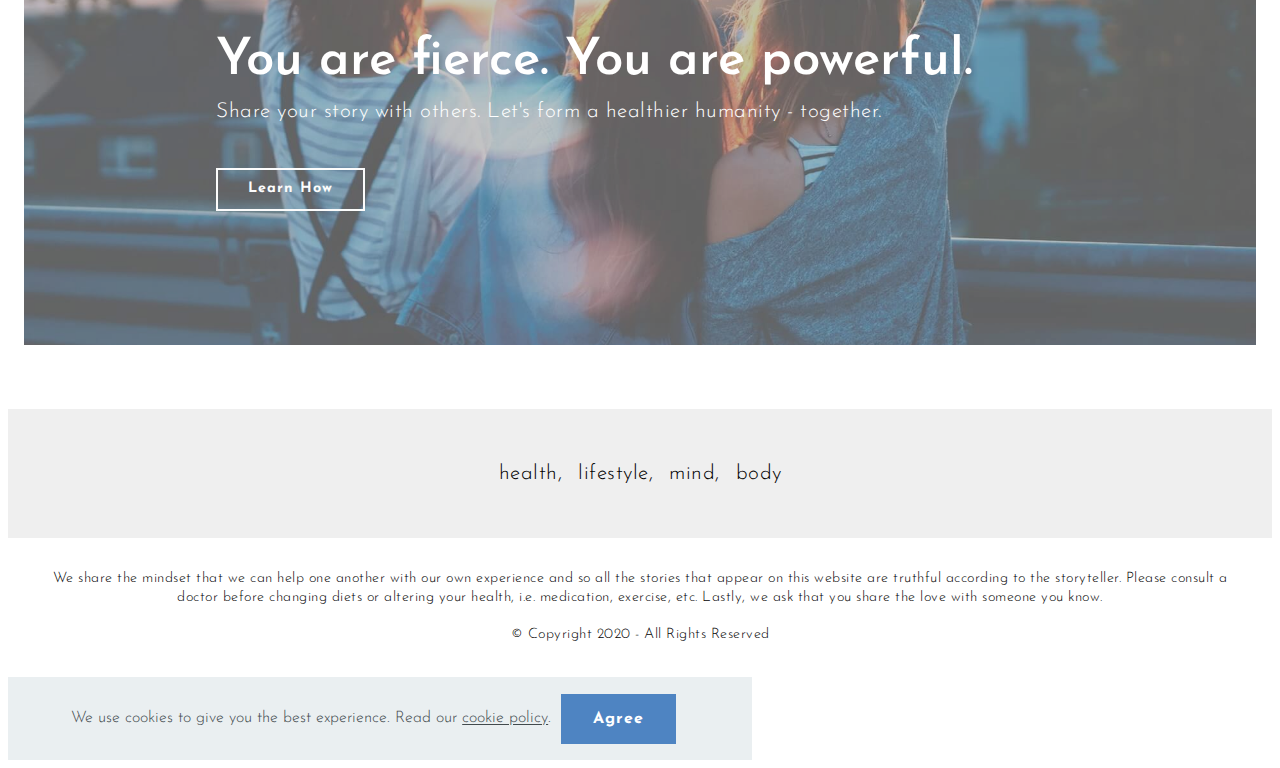
==== commit 90c424ad: "create github pages" ====
--- a/index.html
+++ b/index.html
@@ -52,7 +52,7 @@
 					
 					<li class="nav-item">
 						<a class="nav-link mbr-semibold link text-black display-4" href="share-your-story.html">SHARE YOUR STORY</a>
-					</li><li class="nav-item"><a class="nav-link mbr-semibold link text-black display-4" href="/blog.html">BLOG</a></li></ul>
+					</li></ul>
 				<!-- NAVBAR ITEMS END -->
 				<!-- SOCIAL ICON -->
 				
@@ -105,7 +105,7 @@
 					
 					<li class="nav-item">
 						<a class="nav-link mbr-semibold link text-black display-4" href="share-your-story.html">SHARE YOUR STORY</a>
-					</li><li class="nav-item"><a class="nav-link mbr-semibold link text-black display-4" href="/blog.html">BLOG</a></li></ul>
+					</li></ul>
 				<!-- NAVBAR ITEMS END -->
 				<!-- SOCIAL ICON -->
 				
